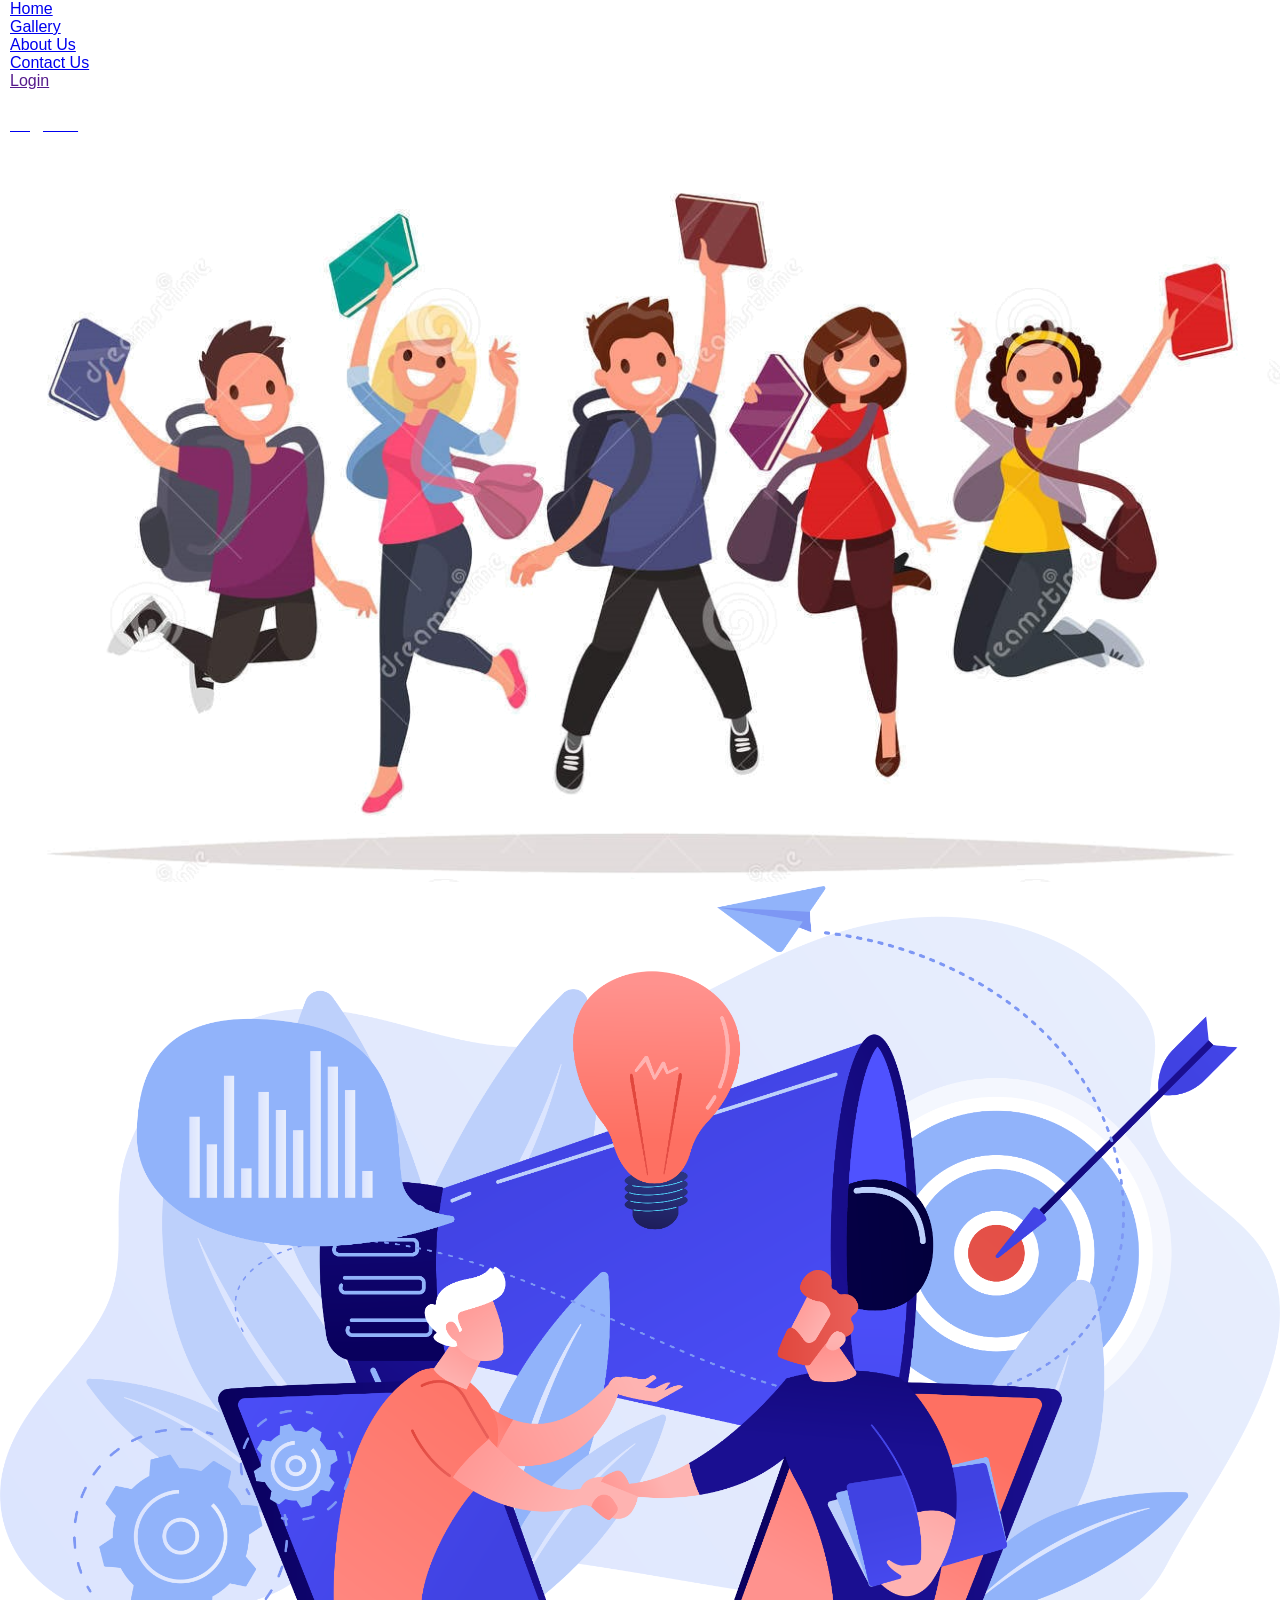
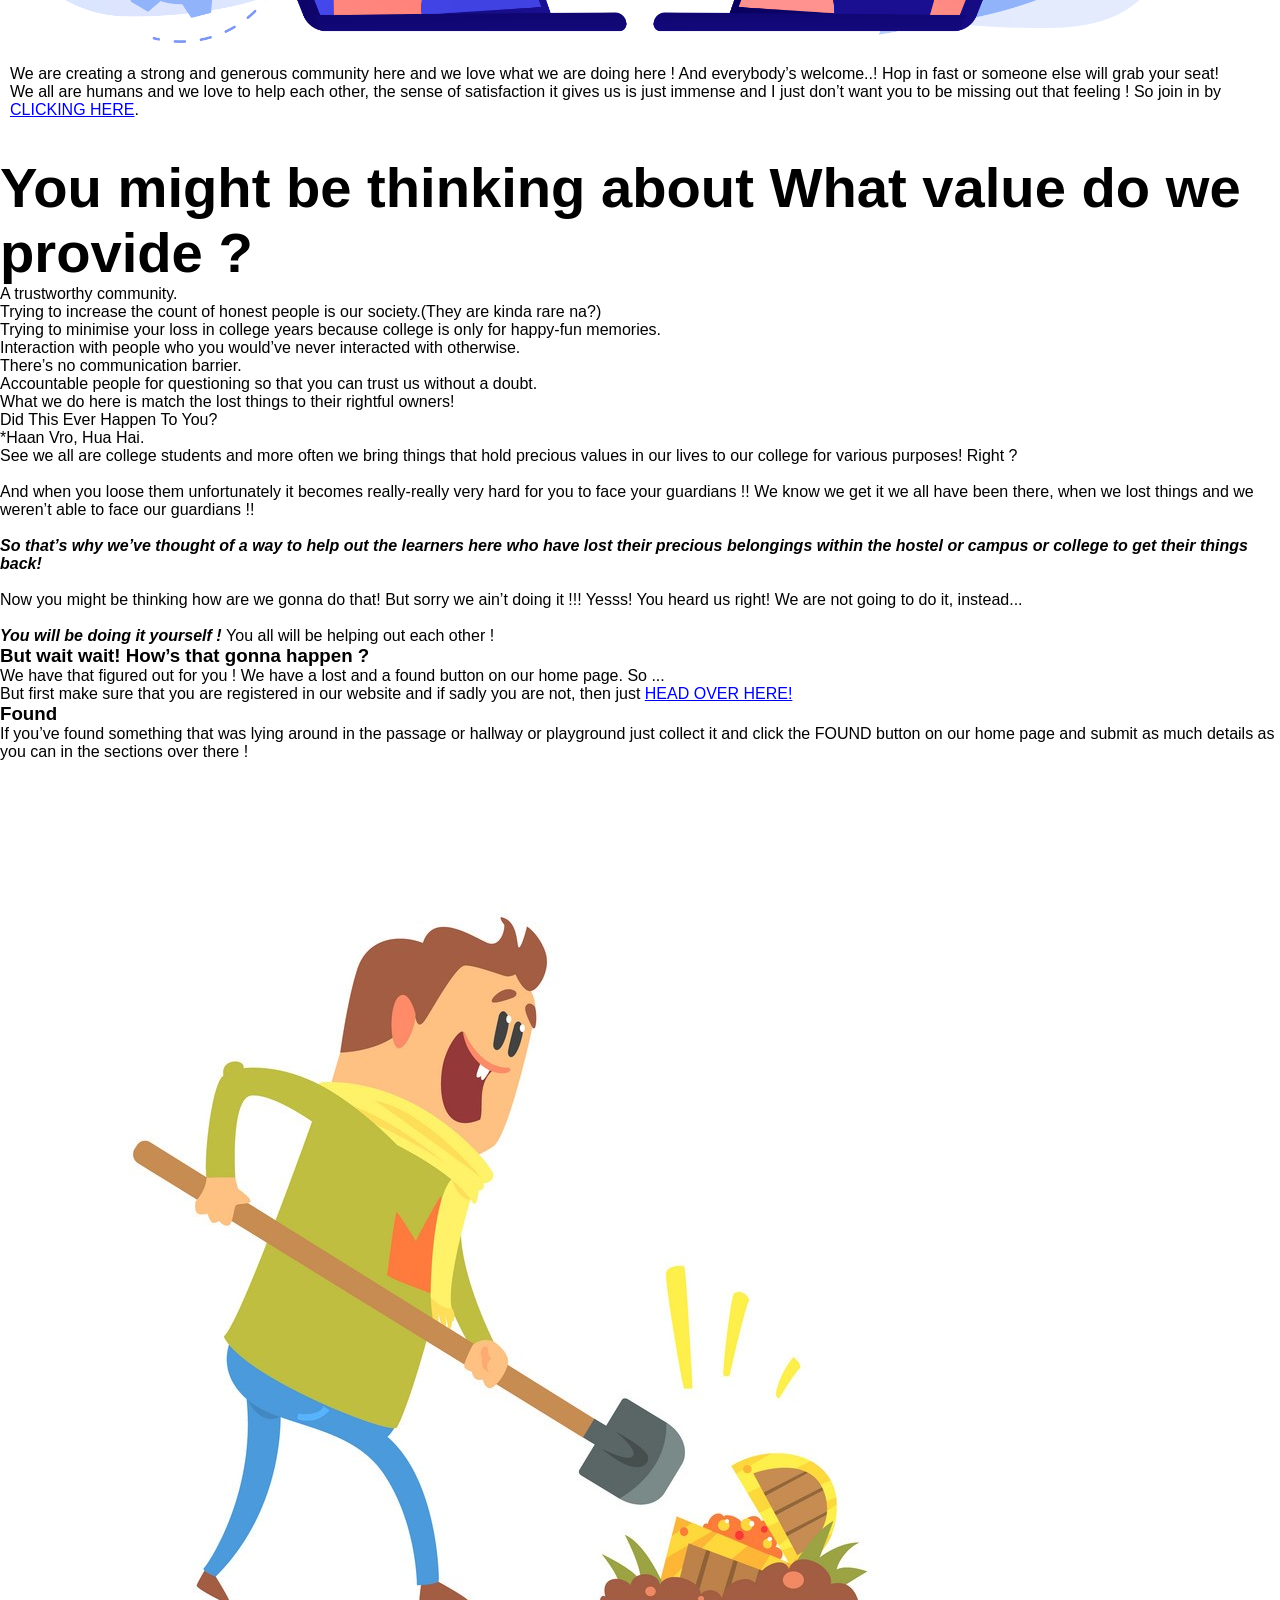
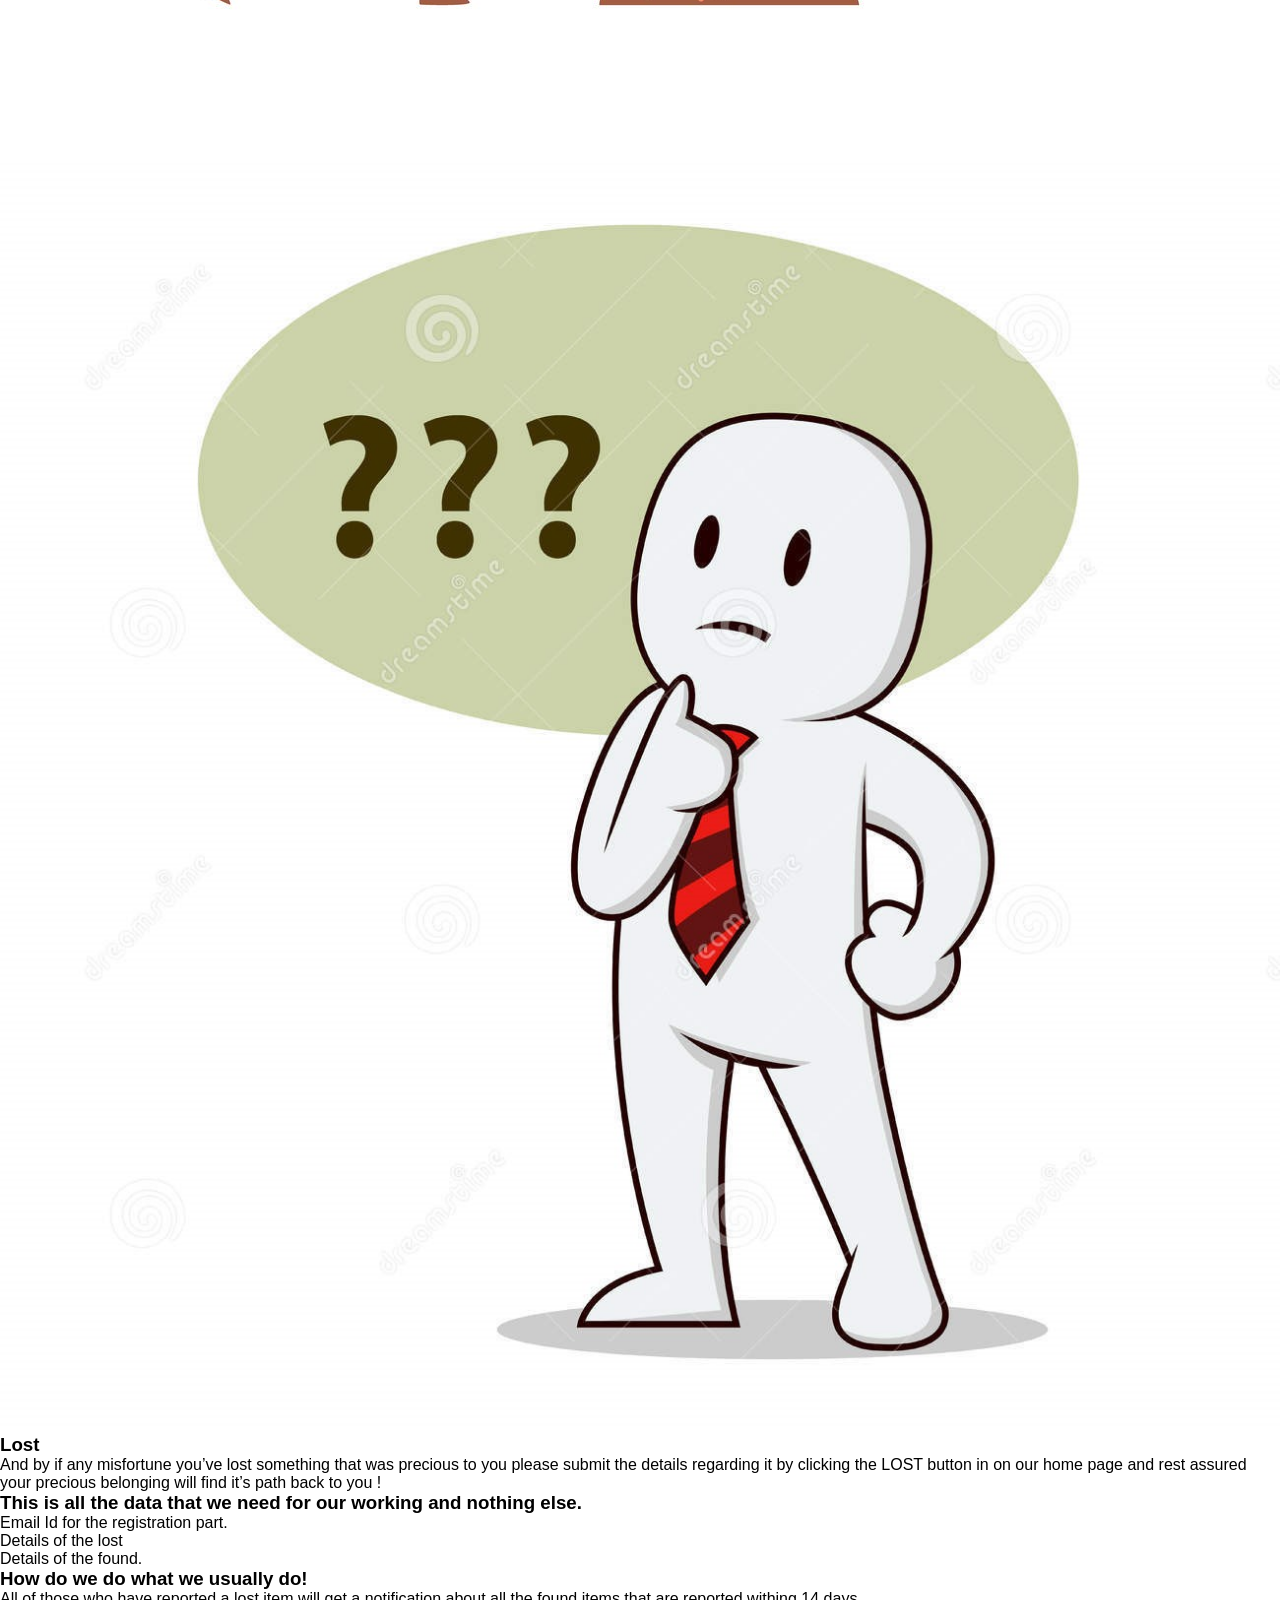
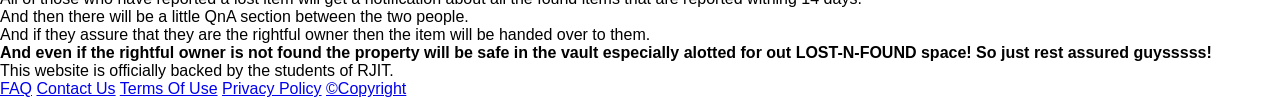
==== about_us.html @ 1707462a "Initial clean commit" ====
<!DOCTYPE html>
<html lang="en">

<head>
    <meta charset="UTF-8" />
    <meta http-equiv="X-UA-Compatible" content="IE=edge" />
    <meta name="viewport" content="width=device-width, initial-scale=1.0" />
    <title>About Us</title>
    <link rel="stylesheet" href="./style.css">
    <link rel="preconnect" href="https://fonts.gstatic.com" />
    <link href="https://fonts.googleapis.com/css2?family=Cairo:wght@300&display=swap" rel="stylesheet" />

    <link rel="preconnect" href="https://fonts.gstatic.com" />
    <link href="https://fonts.googleapis.com/css2?family=Architects+Daughter&display=swap" rel="stylesheet" />

    <link rel="preconnect" href="https://fonts.gstatic.com" />
    <link href="https://fonts.googleapis.com/css2?family=Architects+Daughter&family=Courgette&display=swap" rel="stylesheet" />

    <link rel="preconnect" href="https://fonts.gstatic.com" />
    <link href="https://fonts.googleapis.com/css2?family=Architects+Daughter&family=Courgette&family=Merienda:wght@400;700&display=swap" rel="stylesheet" />

    <link rel="preconnect" href="https://fonts.gstatic.com" />
    <link href="https://fonts.googleapis.com/css2?family=Architects+Daughter&family=Courgette&family=Merienda:wght@400;700&family=Yeon+Sung&display=swap" rel="stylesheet" />
    <link rel="preconnect" href="https://fonts.gstatic.com" />
    <link href="https://fonts.googleapis.com/css2?family=Sriracha&display=swap" rel="stylesheet" />
</head>

<body>
    <nav>
        <div class="navigation">
            <ul class="home_contact">
                <li><a href="home.html">Home</a></li>
                <li><a href="#">Gallery</a></li>
                <li><a href="#">About Us</a></li>
                <li><a href="#">Contact Us</a></li>
            </ul>

            <ul class="login_reg">
                <li id="login">
                    <a href="">Login</a>
                </li>
                <li style="color: white">&#x2f;</li>
                <li id="register">
                    <a href="./forms/register.html"><i class="fas fa-user signin grow"> SignIn</i></a>
                </li>
            </ul>
        </div>
    </nav>

    <div class="container">
        <section class="first" id="first">
            <div class="images">
                <img src="images/shaking_hand.png" alt="" />
                <img src="images/cheering.png" alt="" />
                <img src="images/community.png" alt="" />
            </div>
            <div class="sec_row">
                <div class="gotlost"><img src="images/logo.png" alt="" /></div>
                <div class="points">
                    <ul>
                        <li>
                            We are creating a strong and generous community here and we love what we are doing here ! And everybody’s welcome..! Hop in fast or someone else will grab your seat!
                        </li>
                        <li>
                            We all are humans and we love to help each other, the sense of satisfaction it gives us is just immense and I just don’t want you to be missing out that feeling ! So join in by
                            <a href="home.html">CLICKING HERE</a>.
                        </li>
                    </ul>
                </div>
                <div class="rjitLogo"><img src="images/rjitlogo.png" alt="" /></div>
            </div>
        </section>
        <section class="second" id="second">
            <div class="box">
                <img src="images/thinking.png" alt="" />
                <div class="heading">
                    <h3>You might be thinking about What value do we provide ?</h3>
                </div>
                <div class="content">
                    <ol>
                        <li>A trustworthy community.</li>
                        <li>
                            Trying to increase the count of honest people is our society.(They are kinda rare na?)
                        </li>
                        <li>
                            Trying to minimise your loss in college years because college is only for happy-fun memories.
                        </li>
                        <li>
                            Interaction with people who you would’ve never interacted with otherwise.
                        </li>
                        <li>There’s no communication barrier.</li>
                        <li>
                            Accountable people for questioning so that you can trust us without a doubt.
                        </li>
                    </ol>
                </div>
                <p>
                    What we do here is match the lost things to their rightful owners!
                </p>
            </div>
        </section>

        <section class="third" id="third">
            <div class="cheems">
                <p>Did This Ever Happen To You?</p>
                <p id="reply">
                    *Haan Vro, Hua Hai. <img src="images/cheems.jpg" alt="" />
                </p>
            </div>
            <div class="more_points">
                See we all are college students and more often we bring things that hold precious values in our lives to our college for various purposes! Right ?
                <br />
                <br /> And when you loose them unfortunately it becomes really-really very hard for you to face your guardians !! We know we get it we all have been there, when we lost things and we weren’t able to face our guardians !!
                <br />
                <br />
                <em>
            <strong
              >So that’s why we’ve thought of a way to help out the learners
              here who have lost their precious belongings within the hostel or
              campus or college to get their things back!</strong
            >
          </em>
                <br />
                <br /> Now you might be thinking how are we gonna do that! But sorry we ain’t doing it !!! Yesss! You heard us right! We are not going to do it, instead...
                <br />
                <br />
                <em> <strong> You will be doing it yourself !</strong> </em> You all will be helping out each other !
                <br />
            </div>
            <div class="work">
                <h3>But wait wait! How’s that gonna happen ?</h3>
                <div class="answer">
                    We have that figured out for you ! We have a lost and a found button on our home page. So ...
                    <br />
                    <p>
                        But first make sure that you are registered in our website and if sadly you are not, then just
                        <a href="firstpage.html">HEAD OVER HERE!</a>
                    </p>
                </div>
            </div>
        </section>

        <section class="fourth" id="fourth">
            <div class="found_row">
                <div class="found">
                    <h3>Found</h3>
                    <p>
                        If you’ve found something that was lying around in the passage or hallway or playground just collect it and click the FOUND button on our home page and submit as much details as you can in the sections over there !
                    </p>
                </div>
                <img src="images/found_animated.jpg" alt="" />
            </div>
            <div class="lost_row">
                <img src="images/lost_animated.jpg" alt="" />
                <div class="lost">
                    <h3>Lost</h3>
                    <p>
                        And by if any misfortune you’ve lost something that was precious to you please submit the details regarding it by clicking the LOST button in on our home page and rest assured your precious belonging will find it’s path back to you !
                    </p>
                </div>
            </div>
        </section>

        <section class="fifth">
            <div class="data">
                <h3>
                    This is all the data that we need for our working and nothing else.
                </h3>
                <ol>
                    <li>Email Id for the registration part.</li>
                    <li>Details of the lost</li>
                    <li>Details of the found.</li>
                </ol>
            </div>
            <h3>How do we do what we usually do!</h3>
            <div class="ans">
                <ol>
                    <li>
                        All of those who have reported a lost item will get a notification about all the found items that are reported withing 14 days.
                    </li>
                    <li>
                        And then there will be a little QnA section between the two people.
                    </li>
                    <li>
                        And if they assure that they are the rightful owner then the item will be handed over to them.
                    </li>
                </ol>
                <strong>And even if the rightful owner is not found the property will be
            safe in the vault especially alotted for out LOST-N-FOUND space! So
            just rest assured guysssss!</strong
          >
        </div>
        <p>This website is officially backed by the students of RJIT.</p>
      </section>
    </div>

    <footer>
      <a href="#">FAQ</a>
      <a href="#">Contact Us</a>
      <a href="#">Terms Of Use</a>
      <a href="#">Privacy Policy</a>
      <a href="#">&copy;Copyright</a>
    </footer>
  </body>
</html>
---- style.css ----
@import url('https://fonts.googleapis.com/css2?family=Poppins:ital,wght@0,100;0,200;0,300;1,100;1,200;1,300&display=swap');
* {
    margin: 0;
    padding: 0;
    box-sizing: border-box;
    font-family: 'Montserrat', sans-serif
}

.navbar {
    background: #030027;
    padding: 1rem 8rem;
    z-index: 1000;
}

.navbar .navbar-brand {
    font-size: 2rem;
    font-weight: 700;
    font-family: 'Monoton', cursive;
}

.navbar .navbar-brand:hover {
    color: #caac00;
}

ul li {
    margin: 0px 10px;
}

#navbarSupportedContent>ul>li:nth-child(n)>a {
    color: #fff;
    font-size: 1.1rem;
    padding: 0 0.8rem;
    cursor: pointer;
}

#navbarSupportedContent>ul>li:nth-child(n)>a:hover {
    color: #caac00;
}

.signin {
    color: white;
    font-size: 1.5rem;
    cursor: pointer;
}

.signin:hover {
    color: #caac00;
}

#navbarSupportedContent>button:hover {
    background: rgb(22, 138, 113);
}

section {
    position: relative;
}

.section-1 {
    max-width: 100%;
    display: flex;
    justify-content: center;
    align-items: center;
}

.section-1::before {
    content: "";
    background: url('images/background.png') center/cover no-repeat;
    position: absolute;
    top: 0;
    width: 100%;
    height: 100%;
    opacity: 0.3;
    z-index: -1;
}

.got-lost-heading {
    color: #030027;
    font-family: 'Yeseva One', cursive;
    font-size: 5rem;
}

section .title {
    font-size: 3rem;
    font-weight: 800;
}

h2 hr {
    height: 3px;
    width: 2em;
    background-color: #030027;
}

.section-1 p,
.section-2 p,
.section-5 p {
    font-size: 1.3rem;
    text-align: justify;
    line-height: 30px;
    font-weight: 500;
}

.section-2 {
    max-width: 100%;
}

.section-2::before,
.section-3::before,
.section-4::before,
.section-5::before,
.section-6::before {
    content: "";
    background: url('images/background.png') center/cover no-repeat;
    position: absolute;
    /* top: 0; */
    width: 100%;
    height: 100%;
    opacity: 0.3;
    z-index: -1;
}

.section-2 .container {
    max-width: 90%;
    display: flex;
    justify-content: space-between;
    align-items: center;
}

.learn-more {
    text-decoration: none;
    background-color: #030027;
    color: #caac00;
    padding: 0.6rem 1.4rem;
    border-radius: 30px;
    text-decoration: none;
    font-size: 1.3rem;
}

.learn-more:hover {
    text-decoration: none;
    color: black;
    border: #030027 2px solid;
    background-color: white;
}

.shrink {
    transition: all 0.4s;
}

.shrink:hover {
    transform: scale(0.85);
}

.grow {
    transition: all 0.3s;
}

.grow:hover {
    transform: scale(1.2);
}

.lost-found {
    width: 80%;
}

.section-3 .container {
    max-width: 80%;
}

.section-3 .card-title {
    font-family: 'Open Sans', sans-serif;
    font-weight: 600;
    font-size: 3rem;
    letter-spacing: 1px;
    text-transform: uppercase;
    color: white;
}

.section-3 .learn-more {
    background: white;
    color: #030027;
}

.section-3 .learn-more:hover {
    background: #030027;
    color: white;
    border: 2px solid white;
}

.lost-found-card {
    background: #030027;
    border: 2px solid #0300273a;
}

.heading {
    font-size: 3rem;
    font-weight: 800;
}

.section-3 ul li {
    font-size: 1.3rem;
    font-weight: 500;
    color: #fff;
}

.service .one {
    display: flex;
    flex-direction: column;
    justify-content: center;
    align-content: center;
    text-align: center;
    padding: 2rem 1.5rem;
    border-radius: 7px;
}

h5 {
    font-weight: 1000;
}


/* RECENT RETURNS */

.section-4 .container,
.section-5 .container {
    max-width: 80%;
}
.testimonial-three-col p {
    text-align: justify;
}

.testimonial-three .testimonial-image {
    float: left;
    margin: 0 20px 0 0;
    width: 80px;
    height: 80px;
    border-radius: 100px;
    overflow: hidden;
}

.testimonial-three .testimonial-content {
    overflow: hidden;
}

.testimonial-three .testimonial-meta {
    position: relative;
    overflow: hidden;
    margin-left: 100px;
}

.alternate-color .testimonial-three .testimonial-three-col:hover {
    background-color: white;
}

img {
    max-width: 100%;
    height: auto;
}

#page-content {
    flex: 1 0 auto;
}

footer small {
    word-spacing: 1px;
    font-size: 1.2rem;
    color: rgba(255, 255, 255, 0.616);
    margin-left: 19em;
    cursor: pointer;
}

small span:hover {
    color: white;
}

.brand a {
    font-family: 'Monoton', cursive;
    color: rgba(255, 255, 255, 0.582);
    font-size: 2rem;
    cursor: pointer;
    margin-left: 11%;
}

.brand a:hover {
    color: white;
}

#footer{
    background-color: #383E56;
    color:white;
    padding-left: 20%;
    justify-content: center;
    align-items: center;
}

.BackToTop{
  margin-top: 30px;
  margin-left: 46%;
  color: rgba(255, 255, 255, 0.582);
}

.back{
    color: rgba(255, 255, 255, 0.582);
    margin-left: 7%;
}

.back:hover{
    color: #fff;
}

.favicon{
    margin-left: 40%;
}

.social-media{
    color: rgba(255, 255, 255, 0.582);
    margin: 20px 20px;
}

.social-media:hover{
    color: #fff;
}

/* Responsiveness */
@media (max-width:600px){
    .container{
        flex-direction: column;
    }
    .section-3{
        display: flex;
        flex-direction: column;
    }
    .d-flex{
        flex-wrap: wrap;
    }
    #page-footer{
        overflow: hidden;
    }
}
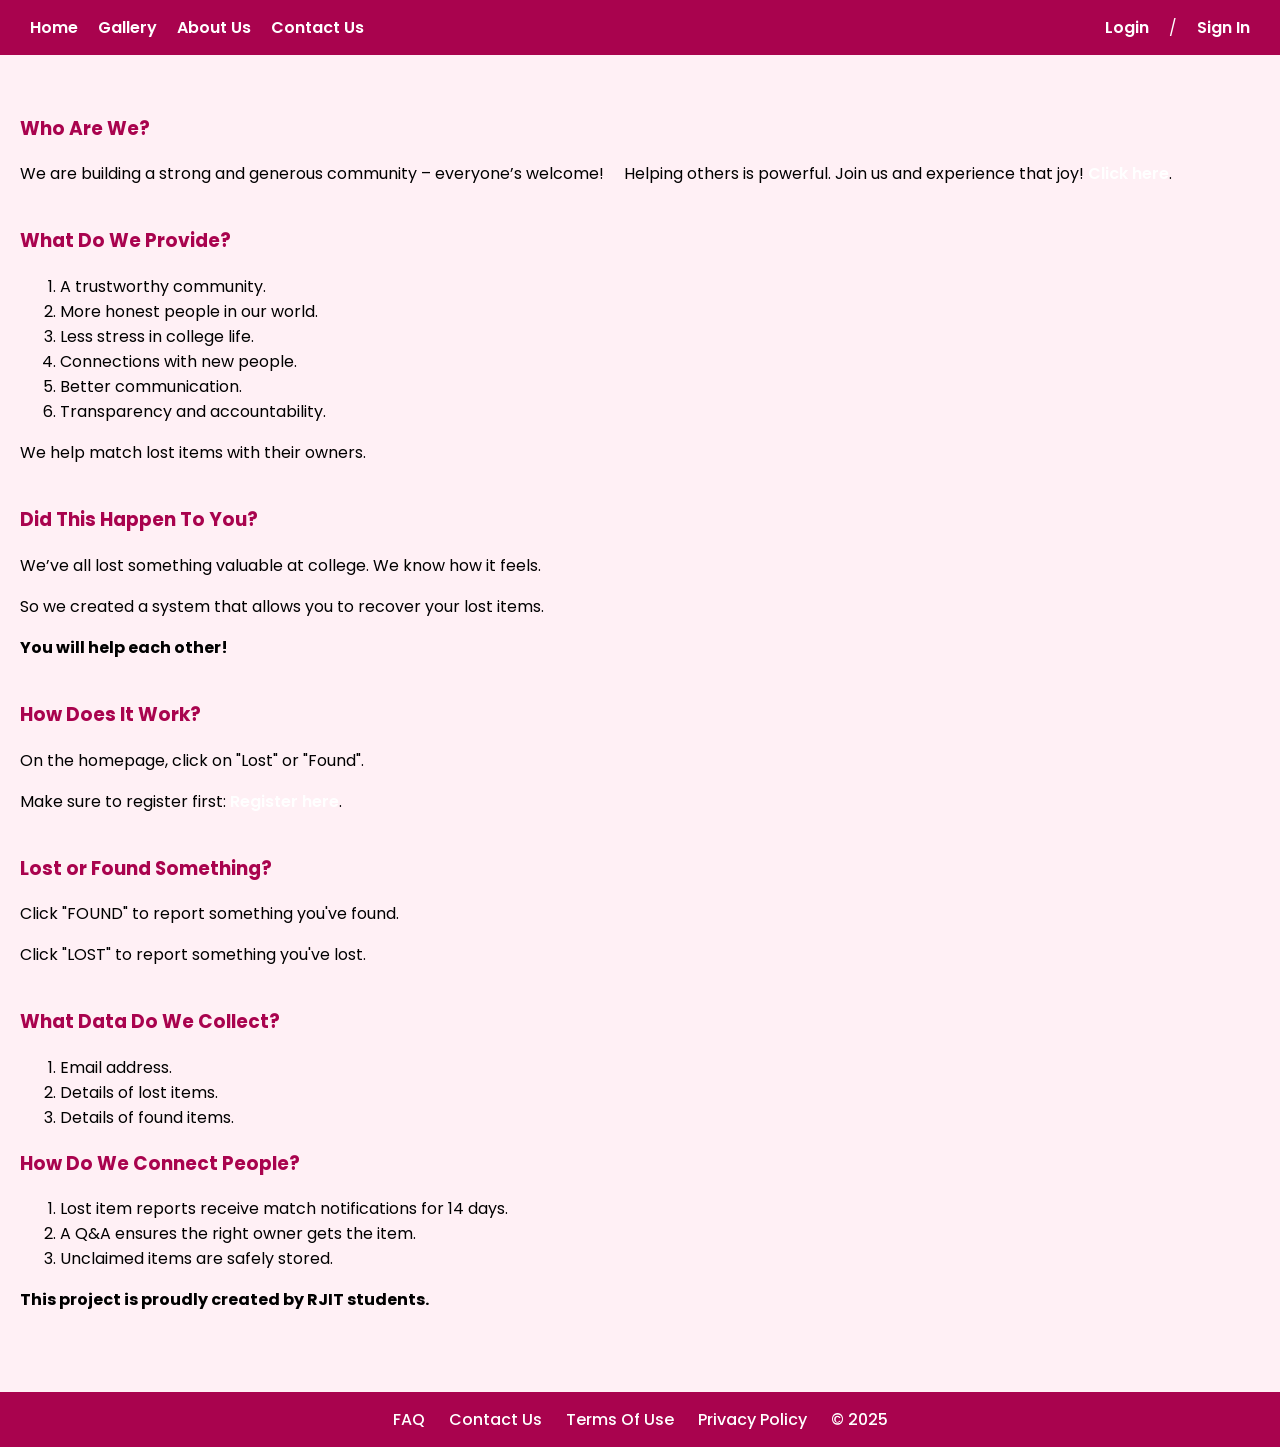
==== commit 7e276e51: "Finished merge after resolving conflicts" ====
--- a/about_us.html
+++ b/about_us.html
@@ -1,205 +1,167 @@
 <!DOCTYPE html>
 <html lang="en">
+<head>
+  <meta charset="UTF-8" />
+  <meta http-equiv="X-UA-Compatible" content="IE=edge" />
+  <meta name="viewport" content="width=device-width, initial-scale=1.0" />
+  <title>About Us</title>
 
-<head>
-    <meta charset="UTF-8" />
-    <meta http-equiv="X-UA-Compatible" content="IE=edge" />
-    <meta name="viewport" content="width=device-width, initial-scale=1.0" />
-    <title>About Us</title>
-    <link rel="stylesheet" href="./style.css">
-    <link rel="preconnect" href="https://fonts.gstatic.com" />
-    <link href="https://fonts.googleapis.com/css2?family=Cairo:wght@300&display=swap" rel="stylesheet" />
+  <!-- Fonts -->
+  <link href="https://fonts.googleapis.com/css2?family=Poppins:wght@400;600;700&display=swap" rel="stylesheet" />
 
-    <link rel="preconnect" href="https://fonts.gstatic.com" />
-    <link href="https://fonts.googleapis.com/css2?family=Architects+Daughter&display=swap" rel="stylesheet" />
+  <!-- Custom CSS -->
+  <style>
+    body {
+      font-family: 'Poppins', sans-serif;
+      margin: 0;
+      padding: 0;
+      background-color: #fff0f5;
+    }
 
-    <link rel="preconnect" href="https://fonts.gstatic.com" />
-    <link href="https://fonts.googleapis.com/css2?family=Architects+Daughter&family=Courgette&display=swap" rel="stylesheet" />
+    nav {
+      background-color: #a9034e;
+      padding: 15px 30px;
+    }
 
-    <link rel="preconnect" href="https://fonts.gstatic.com" />
-    <link href="https://fonts.googleapis.com/css2?family=Architects+Daughter&family=Courgette&family=Merienda:wght@400;700&display=swap" rel="stylesheet" />
+    .navigation {
+      display: flex;
+      justify-content: space-between;
+      align-items: center;
+    }
 
-    <link rel="preconnect" href="https://fonts.gstatic.com" />
-    <link href="https://fonts.googleapis.com/css2?family=Architects+Daughter&family=Courgette&family=Merienda:wght@400;700&family=Yeon+Sung&display=swap" rel="stylesheet" />
-    <link rel="preconnect" href="https://fonts.gstatic.com" />
-    <link href="https://fonts.googleapis.com/css2?family=Sriracha&display=swap" rel="stylesheet" />
+    ul {
+      list-style: none;
+      display: flex;
+      gap: 20px;
+      padding: 0;
+      margin: 0;
+    }
+
+    a {
+      text-decoration: none;
+      color: white;
+      font-weight: 600;
+    }
+
+    a:hover {
+      text-decoration: underline;
+    }
+
+    main {
+      padding: 40px 20px;
+    }
+
+    section {
+      margin-bottom: 40px;
+    }
+
+    h3 {
+      color: #a9034e;
+      font-weight: 700;
+    }
+
+    footer {
+      background-color: #a9034e;
+      padding: 15px;
+      text-align: center;
+    }
+
+    footer a {
+      color: white;
+      margin: 0 10px;
+      font-weight: 500;
+    }
+
+    footer a:hover {
+      text-decoration: underline;
+    }
+  </style>
 </head>
+<body>
 
-<body>
-    <nav>
-        <div class="navigation">
-            <ul class="home_contact">
-                <li><a href="home.html">Home</a></li>
-                <li><a href="#">Gallery</a></li>
-                <li><a href="#">About Us</a></li>
-                <li><a href="#">Contact Us</a></li>
-            </ul>
+  <nav>
+    <div class="navigation">
+      <ul class="home_contact">
+        <li><a href="home.html">Home</a></li>
+        <li><a href="#">Gallery</a></li>
+        <li><a href="#">About Us</a></li>
+        <li><a href="#">Contact Us</a></li>
+      </ul>
+      <ul class="login_reg">
+        <li><a href="#">Login</a></li>
+        <li style="color: white">/</li>
+        <li><a href="./forms/register.html">Sign In</a></li>
+      </ul>
+    </div>
+  </nav>
 
-            <ul class="login_reg">
-                <li id="login">
-                    <a href="">Login</a>
-                </li>
-                <li style="color: white">&#x2f;</li>
-                <li id="register">
-                    <a href="./forms/register.html"><i class="fas fa-user signin grow"> SignIn</i></a>
-                </li>
-            </ul>
-        </div>
-    </nav>
+  <main>
+    <section>
+      <h3>Who Are We?</h3>
+      <ul>
+        <li>We are building a strong and generous community – everyone’s welcome!</li>
+        <li>Helping others is powerful. Join us and experience that joy! <a href="home.html">Click here</a>.</li>
+      </ul>
+    </section>
 
-    <div class="container">
-        <section class="first" id="first">
-            <div class="images">
-                <img src="images/shaking_hand.png" alt="" />
-                <img src="images/cheering.png" alt="" />
-                <img src="images/community.png" alt="" />
-            </div>
-            <div class="sec_row">
-                <div class="gotlost"><img src="images/logo.png" alt="" /></div>
-                <div class="points">
-                    <ul>
-                        <li>
-                            We are creating a strong and generous community here and we love what we are doing here ! And everybody’s welcome..! Hop in fast or someone else will grab your seat!
-                        </li>
-                        <li>
-                            We all are humans and we love to help each other, the sense of satisfaction it gives us is just immense and I just don’t want you to be missing out that feeling ! So join in by
-                            <a href="home.html">CLICKING HERE</a>.
-                        </li>
-                    </ul>
-                </div>
-                <div class="rjitLogo"><img src="images/rjitlogo.png" alt="" /></div>
-            </div>
-        </section>
-        <section class="second" id="second">
-            <div class="box">
-                <img src="images/thinking.png" alt="" />
-                <div class="heading">
-                    <h3>You might be thinking about What value do we provide ?</h3>
-                </div>
-                <div class="content">
-                    <ol>
-                        <li>A trustworthy community.</li>
-                        <li>
-                            Trying to increase the count of honest people is our society.(They are kinda rare na?)
-                        </li>
-                        <li>
-                            Trying to minimise your loss in college years because college is only for happy-fun memories.
-                        </li>
-                        <li>
-                            Interaction with people who you would’ve never interacted with otherwise.
-                        </li>
-                        <li>There’s no communication barrier.</li>
-                        <li>
-                            Accountable people for questioning so that you can trust us without a doubt.
-                        </li>
-                    </ol>
-                </div>
-                <p>
-                    What we do here is match the lost things to their rightful owners!
-                </p>
-            </div>
-        </section>
+    <section>
+      <h3>What Do We Provide?</h3>
+      <ol>
+        <li>A trustworthy community.</li>
+        <li>More honest people in our world.</li>
+        <li>Less stress in college life.</li>
+        <li>Connections with new people.</li>
+        <li>Better communication.</li>
+        <li>Transparency and accountability.</li>
+      </ol>
+      <p>We help match lost items with their owners.</p>
+    </section>
 
-        <section class="third" id="third">
-            <div class="cheems">
-                <p>Did This Ever Happen To You?</p>
-                <p id="reply">
-                    *Haan Vro, Hua Hai. <img src="images/cheems.jpg" alt="" />
-                </p>
-            </div>
-            <div class="more_points">
-                See we all are college students and more often we bring things that hold precious values in our lives to our college for various purposes! Right ?
-                <br />
-                <br /> And when you loose them unfortunately it becomes really-really very hard for you to face your guardians !! We know we get it we all have been there, when we lost things and we weren’t able to face our guardians !!
-                <br />
-                <br />
-                <em>
-            <strong
-              >So that’s why we’ve thought of a way to help out the learners
-              here who have lost their precious belongings within the hostel or
-              campus or college to get their things back!</strong
-            >
-          </em>
-                <br />
-                <br /> Now you might be thinking how are we gonna do that! But sorry we ain’t doing it !!! Yesss! You heard us right! We are not going to do it, instead...
-                <br />
-                <br />
-                <em> <strong> You will be doing it yourself !</strong> </em> You all will be helping out each other !
-                <br />
-            </div>
-            <div class="work">
-                <h3>But wait wait! How’s that gonna happen ?</h3>
-                <div class="answer">
-                    We have that figured out for you ! We have a lost and a found button on our home page. So ...
-                    <br />
-                    <p>
-                        But first make sure that you are registered in our website and if sadly you are not, then just
-                        <a href="firstpage.html">HEAD OVER HERE!</a>
-                    </p>
-                </div>
-            </div>
-        </section>
+    <section>
+      <h3>Did This Happen To You?</h3>
+      <p>We’ve all lost something valuable at college. We know how it feels.</p>
+      <p>So we created a system that allows you to recover your lost items.</p>
+      <p><strong>You will help each other!</strong></p>
+    </section>
 
-        <section class="fourth" id="fourth">
-            <div class="found_row">
-                <div class="found">
-                    <h3>Found</h3>
-                    <p>
-                        If you’ve found something that was lying around in the passage or hallway or playground just collect it and click the FOUND button on our home page and submit as much details as you can in the sections over there !
-                    </p>
-                </div>
-                <img src="images/found_animated.jpg" alt="" />
-            </div>
-            <div class="lost_row">
-                <img src="images/lost_animated.jpg" alt="" />
-                <div class="lost">
-                    <h3>Lost</h3>
-                    <p>
-                        And by if any misfortune you’ve lost something that was precious to you please submit the details regarding it by clicking the LOST button in on our home page and rest assured your precious belonging will find it’s path back to you !
-                    </p>
-                </div>
-            </div>
-        </section>
+    <section>
+      <h3>How Does It Work?</h3>
+      <p>On the homepage, click on "Lost" or "Found".</p>
+      <p>Make sure to register first: <a href="firstpage.html">Register here</a>.</p>
+    </section>
 
-        <section class="fifth">
-            <div class="data">
-                <h3>
-                    This is all the data that we need for our working and nothing else.
-                </h3>
-                <ol>
-                    <li>Email Id for the registration part.</li>
-                    <li>Details of the lost</li>
-                    <li>Details of the found.</li>
-                </ol>
-            </div>
-            <h3>How do we do what we usually do!</h3>
-            <div class="ans">
-                <ol>
-                    <li>
-                        All of those who have reported a lost item will get a notification about all the found items that are reported withing 14 days.
-                    </li>
-                    <li>
-                        And then there will be a little QnA section between the two people.
-                    </li>
-                    <li>
-                        And if they assure that they are the rightful owner then the item will be handed over to them.
-                    </li>
-                </ol>
-                <strong>And even if the rightful owner is not found the property will be
-            safe in the vault especially alotted for out LOST-N-FOUND space! So
-            just rest assured guysssss!</strong
-          >
-        </div>
-        <p>This website is officially backed by the students of RJIT.</p>
-      </section>
-    </div>
+    <section>
+      <h3>Lost or Found Something?</h3>
+      <p>Click "FOUND" to report something you've found.</p>
+      <p>Click "LOST" to report something you've lost.</p>
+    </section>
 
-    <footer>
-      <a href="#">FAQ</a>
-      <a href="#">Contact Us</a>
-      <a href="#">Terms Of Use</a>
-      <a href="#">Privacy Policy</a>
-      <a href="#">&copy;Copyright</a>
-    </footer>
-  </body>
-</html>+    <section>
+      <h3>What Data Do We Collect?</h3>
+      <ol>
+        <li>Email address.</li>
+        <li>Details of lost items.</li>
+        <li>Details of found items.</li>
+      </ol>
+
+      <h3>How Do We Connect People?</h3>
+      <ol>
+        <li>Lost item reports receive match notifications for 14 days.</li>
+        <li>A Q&A ensures the right owner gets the item.</li>
+        <li>Unclaimed items are safely stored.</li>
+      </ol>
+
+      <strong>This project is proudly created by RJIT students.</strong>
+    </section>
+  </main>
+
+  <footer>
+    <a href="#">FAQ</a>
+    <a href="#">Contact Us</a>
+    <a href="#">Terms Of Use</a>
+    <a href="#">Privacy Policy</a>
+    <a href="#">&copy; 2025</a>
+  </footer>
+
+</body>
+</html>
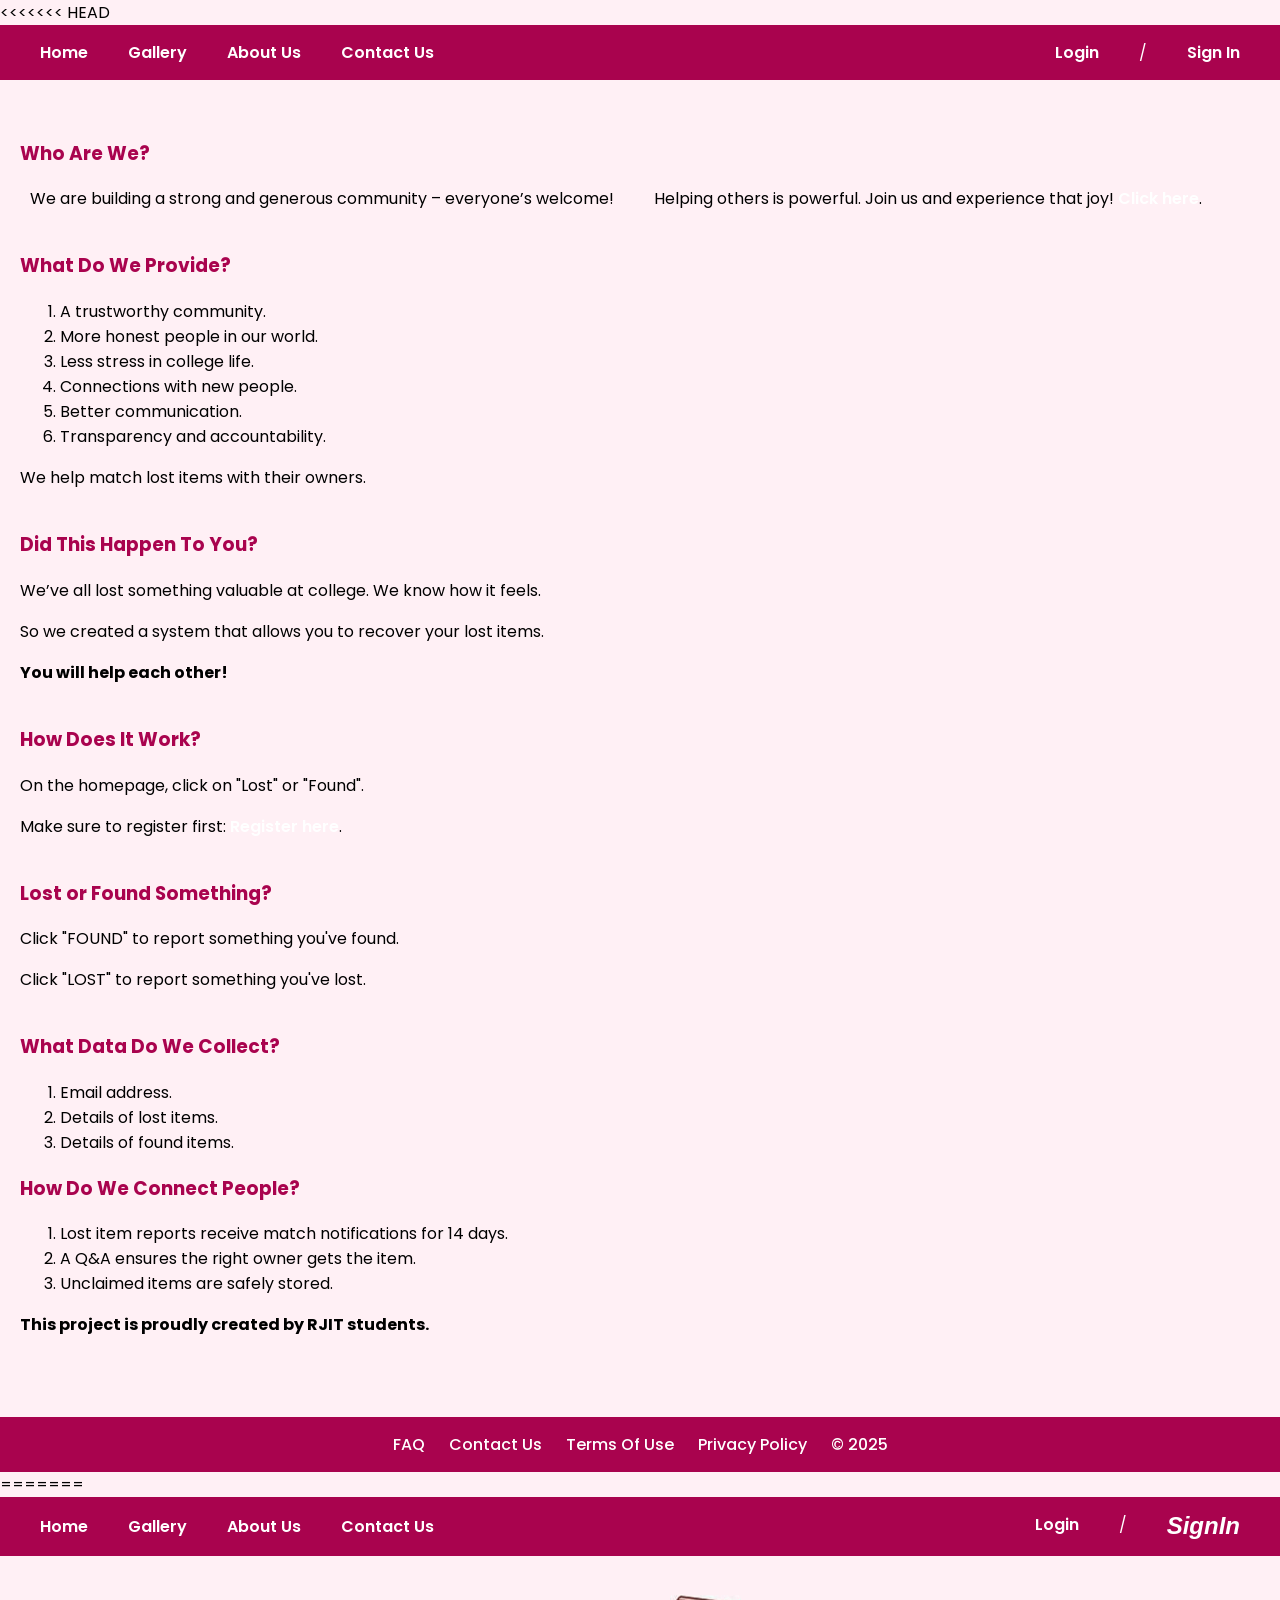
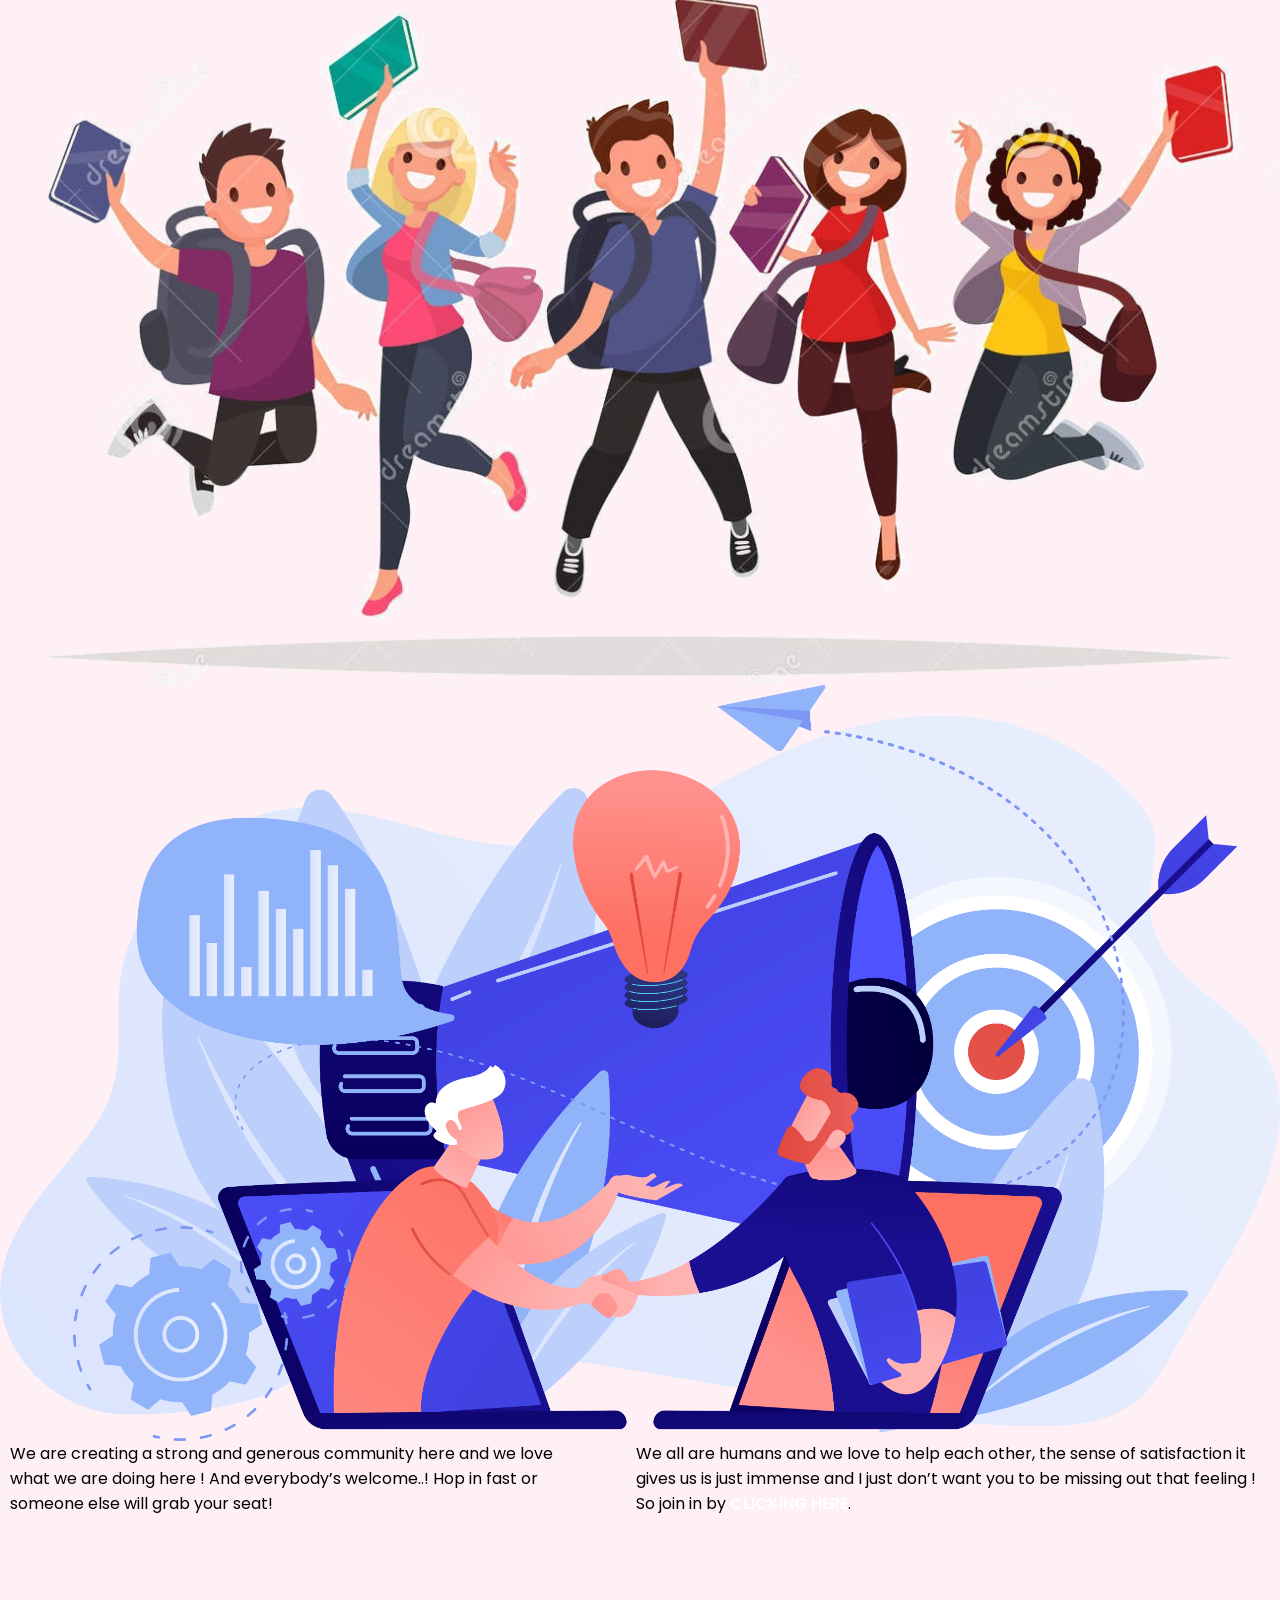
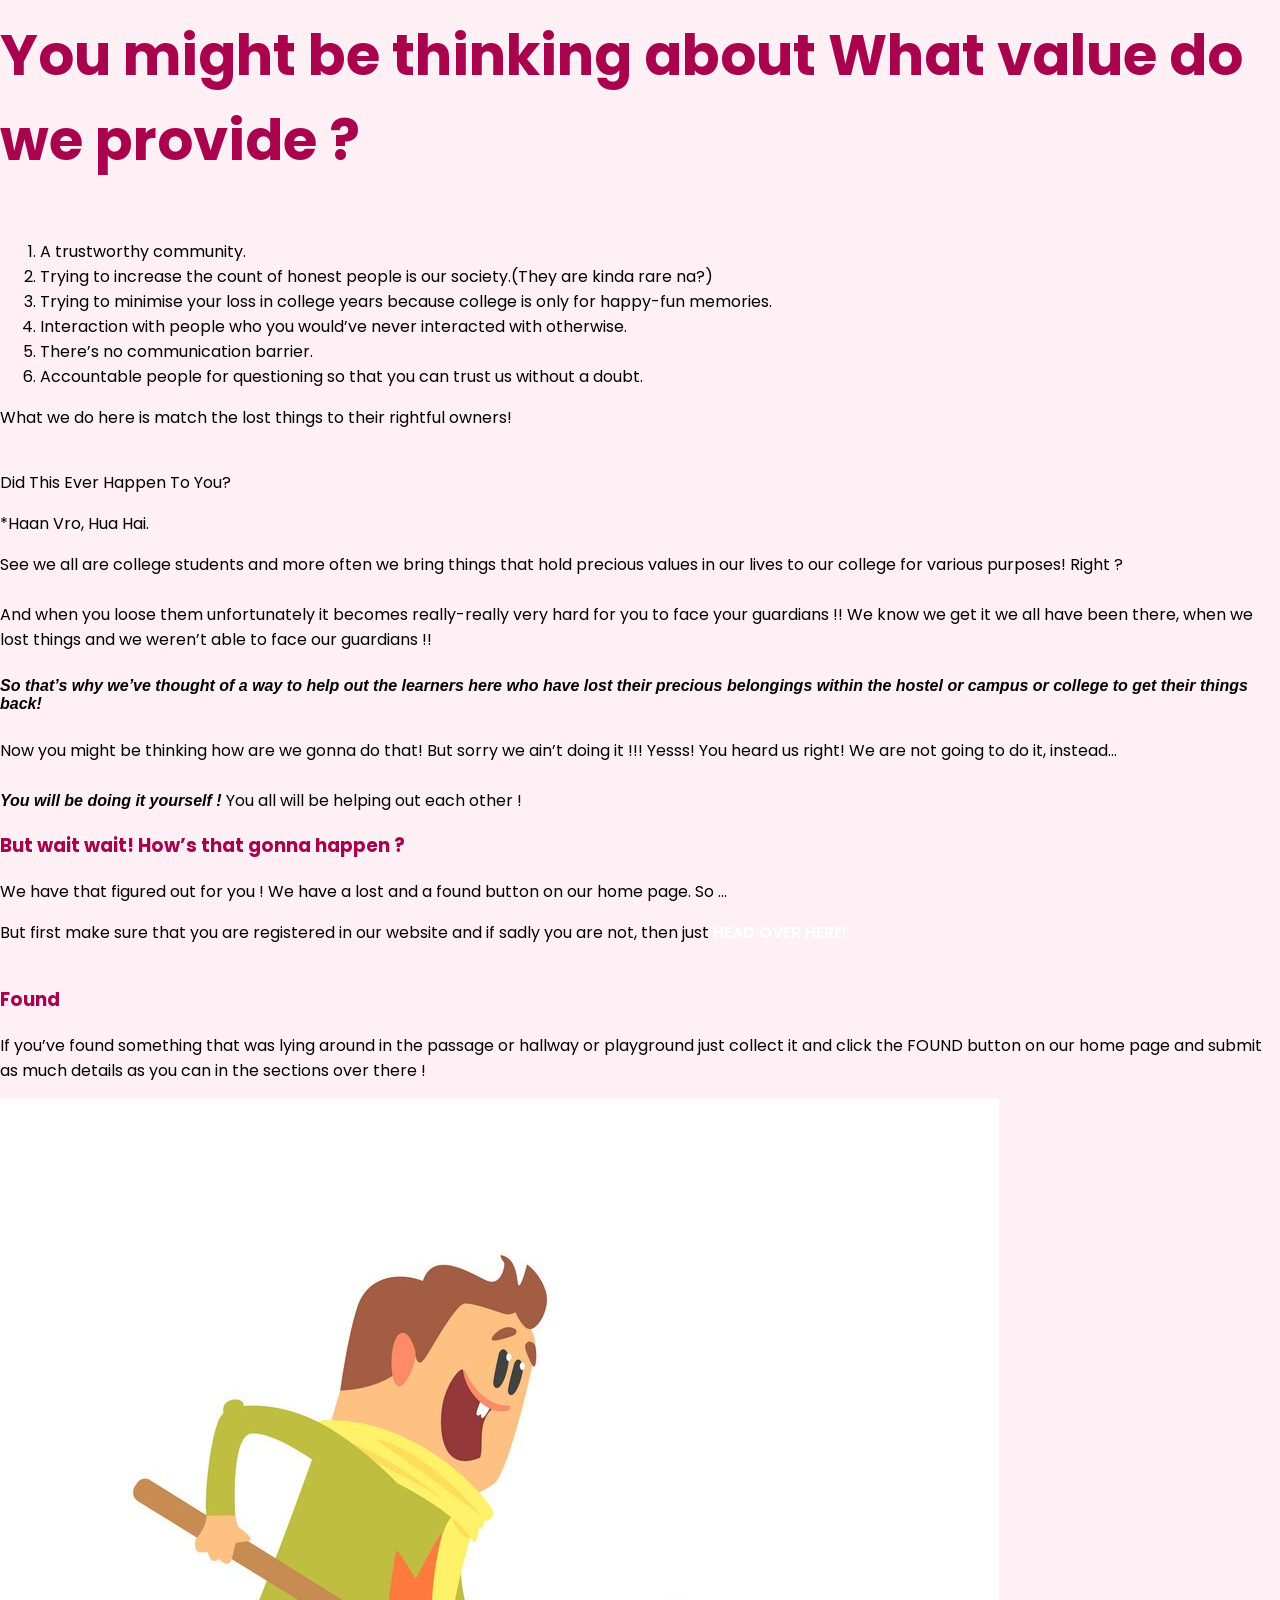
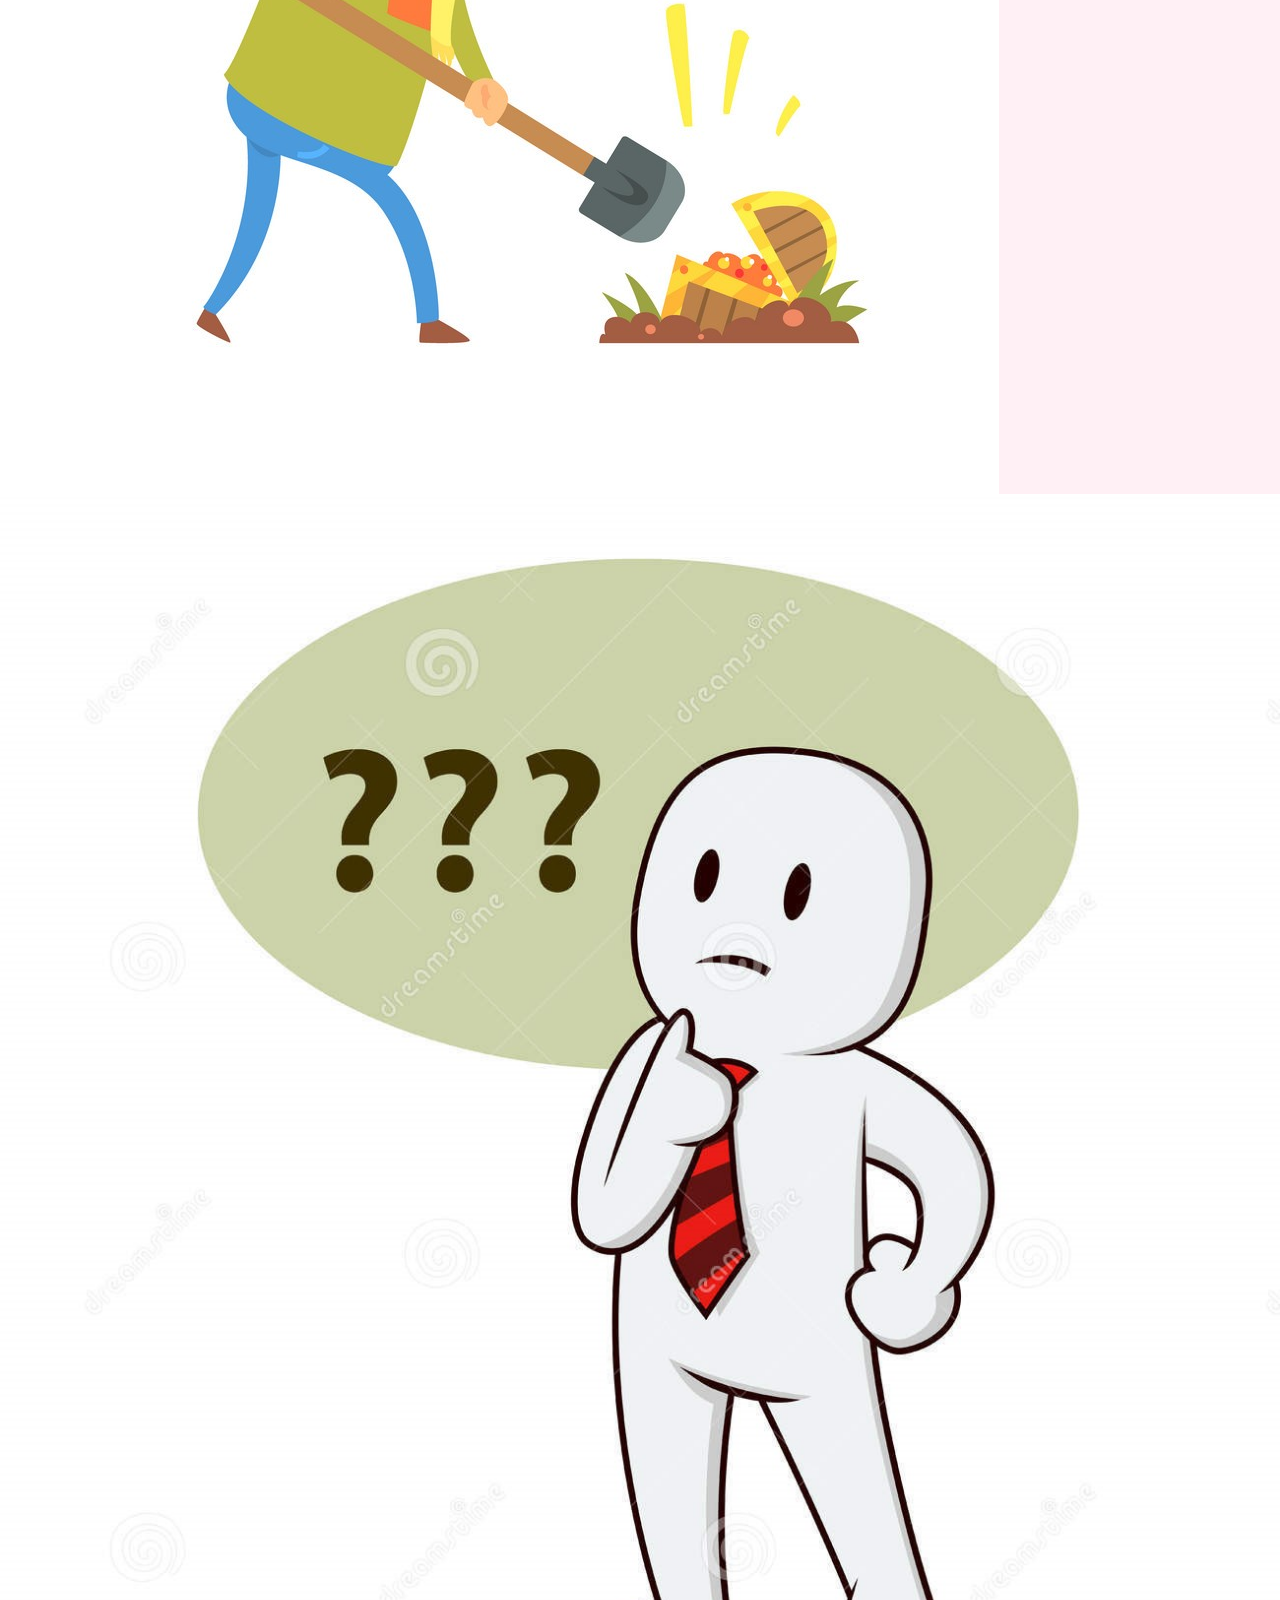
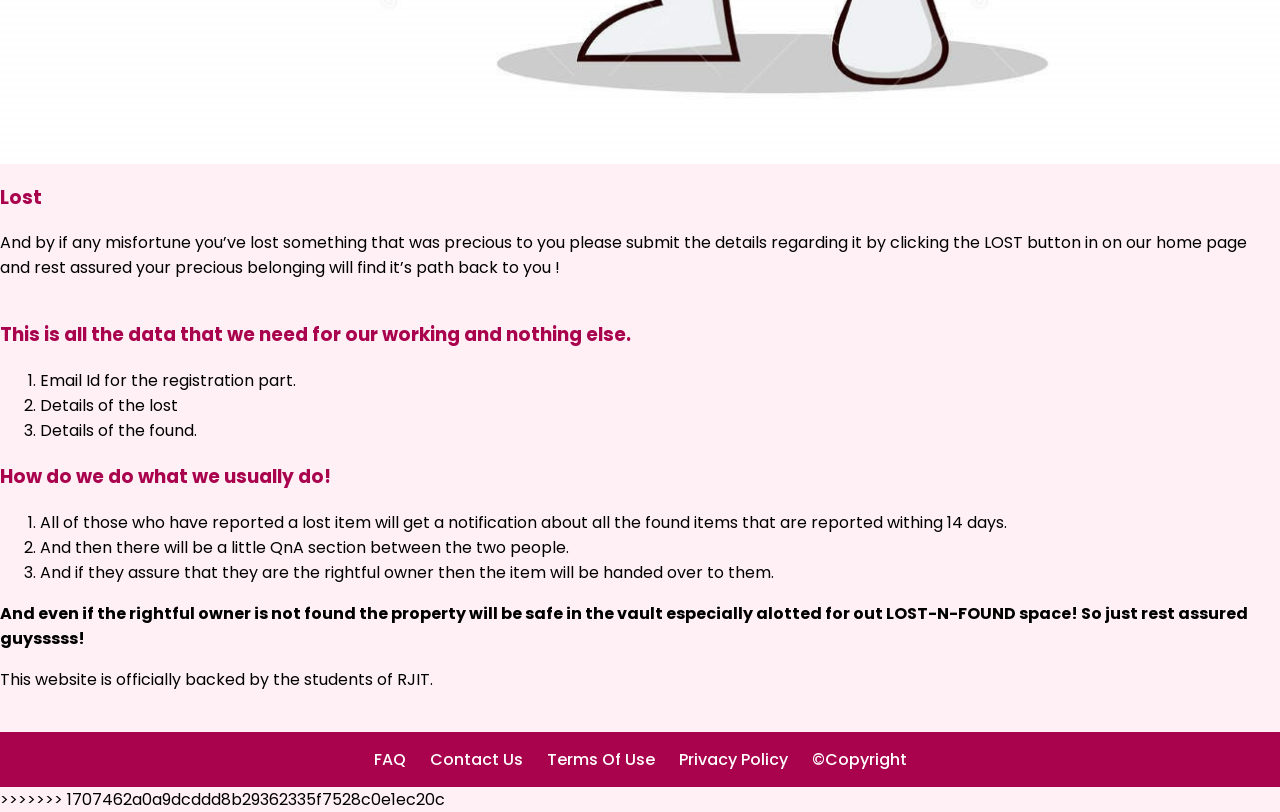
==== commit 797ad61c: "finished merging" ====
--- a/about_us.html
+++ b/about_us.html
@@ -1,167 +1,375 @@
+<<<<<<< HEAD
+<!DOCTYPE html>
+<html lang="en">
+<head>
+  <meta charset="UTF-8" />
+  <meta http-equiv="X-UA-Compatible" content="IE=edge" />
+  <meta name="viewport" content="width=device-width, initial-scale=1.0" />
+  <title>About Us</title>
+
+  <!-- Fonts -->
+  <link href="https://fonts.googleapis.com/css2?family=Poppins:wght@400;600;700&display=swap" rel="stylesheet" />
+
+  <!-- Custom CSS -->
+  <style>
+    body {
+      font-family: 'Poppins', sans-serif;
+      margin: 0;
+      padding: 0;
+      background-color: #fff0f5;
+    }
+
+    nav {
+      background-color: #a9034e;
+      padding: 15px 30px;
+    }
+
+    .navigation {
+      display: flex;
+      justify-content: space-between;
+      align-items: center;
+    }
+
+    ul {
+      list-style: none;
+      display: flex;
+      gap: 20px;
+      padding: 0;
+      margin: 0;
+    }
+
+    a {
+      text-decoration: none;
+      color: white;
+      font-weight: 600;
+    }
+
+    a:hover {
+      text-decoration: underline;
+    }
+
+    main {
+      padding: 40px 20px;
+    }
+
+    section {
+      margin-bottom: 40px;
+    }
+
+    h3 {
+      color: #a9034e;
+      font-weight: 700;
+    }
+
+    footer {
+      background-color: #a9034e;
+      padding: 15px;
+      text-align: center;
+    }
+
+    footer a {
+      color: white;
+      margin: 0 10px;
+      font-weight: 500;
+    }
+
+    footer a:hover {
+      text-decoration: underline;
+    }
+  </style>
+</head>
+<body>
+
+  <nav>
+    <div class="navigation">
+      <ul class="home_contact">
+        <li><a href="home.html">Home</a></li>
+        <li><a href="#">Gallery</a></li>
+        <li><a href="#">About Us</a></li>
+        <li><a href="#">Contact Us</a></li>
+      </ul>
+      <ul class="login_reg">
+        <li><a href="#">Login</a></li>
+        <li style="color: white">/</li>
+        <li><a href="./forms/register.html">Sign In</a></li>
+      </ul>
+    </div>
+  </nav>
+
+  <main>
+    <section>
+      <h3>Who Are We?</h3>
+      <ul>
+        <li>We are building a strong and generous community – everyone’s welcome!</li>
+        <li>Helping others is powerful. Join us and experience that joy! <a href="home.html">Click here</a>.</li>
+      </ul>
+    </section>
+
+    <section>
+      <h3>What Do We Provide?</h3>
+      <ol>
+        <li>A trustworthy community.</li>
+        <li>More honest people in our world.</li>
+        <li>Less stress in college life.</li>
+        <li>Connections with new people.</li>
+        <li>Better communication.</li>
+        <li>Transparency and accountability.</li>
+      </ol>
+      <p>We help match lost items with their owners.</p>
+    </section>
+
+    <section>
+      <h3>Did This Happen To You?</h3>
+      <p>We’ve all lost something valuable at college. We know how it feels.</p>
+      <p>So we created a system that allows you to recover your lost items.</p>
+      <p><strong>You will help each other!</strong></p>
+    </section>
+
+    <section>
+      <h3>How Does It Work?</h3>
+      <p>On the homepage, click on "Lost" or "Found".</p>
+      <p>Make sure to register first: <a href="firstpage.html">Register here</a>.</p>
+    </section>
+
+    <section>
+      <h3>Lost or Found Something?</h3>
+      <p>Click "FOUND" to report something you've found.</p>
+      <p>Click "LOST" to report something you've lost.</p>
+    </section>
+
+    <section>
+      <h3>What Data Do We Collect?</h3>
+      <ol>
+        <li>Email address.</li>
+        <li>Details of lost items.</li>
+        <li>Details of found items.</li>
+      </ol>
+
+      <h3>How Do We Connect People?</h3>
+      <ol>
+        <li>Lost item reports receive match notifications for 14 days.</li>
+        <li>A Q&A ensures the right owner gets the item.</li>
+        <li>Unclaimed items are safely stored.</li>
+      </ol>
+
+      <strong>This project is proudly created by RJIT students.</strong>
+    </section>
+  </main>
+
+  <footer>
+    <a href="#">FAQ</a>
+    <a href="#">Contact Us</a>
+    <a href="#">Terms Of Use</a>
+    <a href="#">Privacy Policy</a>
+    <a href="#">&copy; 2025</a>
+  </footer>
+
+</body>
+</html>
+=======
 <!DOCTYPE html>
 <html lang="en">
+
 <head>
-  <meta charset="UTF-8" />
-  <meta http-equiv="X-UA-Compatible" content="IE=edge" />
-  <meta name="viewport" content="width=device-width, initial-scale=1.0" />
-  <title>About Us</title>
-
-  <!-- Fonts -->
-  <link href="https://fonts.googleapis.com/css2?family=Poppins:wght@400;600;700&display=swap" rel="stylesheet" />
-
-  <!-- Custom CSS -->
-  <style>
-    body {
-      font-family: 'Poppins', sans-serif;
-      margin: 0;
-      padding: 0;
-      background-color: #fff0f5;
-    }
-
-    nav {
-      background-color: #a9034e;
-      padding: 15px 30px;
-    }
-
-    .navigation {
-      display: flex;
-      justify-content: space-between;
-      align-items: center;
-    }
-
-    ul {
-      list-style: none;
-      display: flex;
-      gap: 20px;
-      padding: 0;
-      margin: 0;
-    }
-
-    a {
-      text-decoration: none;
-      color: white;
-      font-weight: 600;
-    }
-
-    a:hover {
-      text-decoration: underline;
-    }
-
-    main {
-      padding: 40px 20px;
-    }
-
-    section {
-      margin-bottom: 40px;
-    }
-
-    h3 {
-      color: #a9034e;
-      font-weight: 700;
-    }
-
-    footer {
-      background-color: #a9034e;
-      padding: 15px;
-      text-align: center;
-    }
-
-    footer a {
-      color: white;
-      margin: 0 10px;
-      font-weight: 500;
-    }
-
-    footer a:hover {
-      text-decoration: underline;
-    }
-  </style>
+    <meta charset="UTF-8" />
+    <meta http-equiv="X-UA-Compatible" content="IE=edge" />
+    <meta name="viewport" content="width=device-width, initial-scale=1.0" />
+    <title>About Us</title>
+    <link rel="stylesheet" href="./style.css">
+    <link rel="preconnect" href="https://fonts.gstatic.com" />
+    <link href="https://fonts.googleapis.com/css2?family=Cairo:wght@300&display=swap" rel="stylesheet" />
+
+    <link rel="preconnect" href="https://fonts.gstatic.com" />
+    <link href="https://fonts.googleapis.com/css2?family=Architects+Daughter&display=swap" rel="stylesheet" />
+
+    <link rel="preconnect" href="https://fonts.gstatic.com" />
+    <link href="https://fonts.googleapis.com/css2?family=Architects+Daughter&family=Courgette&display=swap" rel="stylesheet" />
+
+    <link rel="preconnect" href="https://fonts.gstatic.com" />
+    <link href="https://fonts.googleapis.com/css2?family=Architects+Daughter&family=Courgette&family=Merienda:wght@400;700&display=swap" rel="stylesheet" />
+
+    <link rel="preconnect" href="https://fonts.gstatic.com" />
+    <link href="https://fonts.googleapis.com/css2?family=Architects+Daughter&family=Courgette&family=Merienda:wght@400;700&family=Yeon+Sung&display=swap" rel="stylesheet" />
+    <link rel="preconnect" href="https://fonts.gstatic.com" />
+    <link href="https://fonts.googleapis.com/css2?family=Sriracha&display=swap" rel="stylesheet" />
 </head>
+
 <body>
-
-  <nav>
-    <div class="navigation">
-      <ul class="home_contact">
-        <li><a href="home.html">Home</a></li>
-        <li><a href="#">Gallery</a></li>
-        <li><a href="#">About Us</a></li>
-        <li><a href="#">Contact Us</a></li>
-      </ul>
-      <ul class="login_reg">
-        <li><a href="#">Login</a></li>
-        <li style="color: white">/</li>
-        <li><a href="./forms/register.html">Sign In</a></li>
-      </ul>
+    <nav>
+        <div class="navigation">
+            <ul class="home_contact">
+                <li><a href="home.html">Home</a></li>
+                <li><a href="#">Gallery</a></li>
+                <li><a href="#">About Us</a></li>
+                <li><a href="#">Contact Us</a></li>
+            </ul>
+
+            <ul class="login_reg">
+                <li id="login">
+                    <a href="">Login</a>
+                </li>
+                <li style="color: white">&#x2f;</li>
+                <li id="register">
+                    <a href="./forms/register.html"><i class="fas fa-user signin grow"> SignIn</i></a>
+                </li>
+            </ul>
+        </div>
+    </nav>
+
+    <div class="container">
+        <section class="first" id="first">
+            <div class="images">
+                <img src="images/shaking_hand.png" alt="" />
+                <img src="images/cheering.png" alt="" />
+                <img src="images/community.png" alt="" />
+            </div>
+            <div class="sec_row">
+                <div class="gotlost"><img src="images/logo.png" alt="" /></div>
+                <div class="points">
+                    <ul>
+                        <li>
+                            We are creating a strong and generous community here and we love what we are doing here ! And everybody’s welcome..! Hop in fast or someone else will grab your seat!
+                        </li>
+                        <li>
+                            We all are humans and we love to help each other, the sense of satisfaction it gives us is just immense and I just don’t want you to be missing out that feeling ! So join in by
+                            <a href="home.html">CLICKING HERE</a>.
+                        </li>
+                    </ul>
+                </div>
+                <div class="rjitLogo"><img src="images/rjitlogo.png" alt="" /></div>
+            </div>
+        </section>
+        <section class="second" id="second">
+            <div class="box">
+                <img src="images/thinking.png" alt="" />
+                <div class="heading">
+                    <h3>You might be thinking about What value do we provide ?</h3>
+                </div>
+                <div class="content">
+                    <ol>
+                        <li>A trustworthy community.</li>
+                        <li>
+                            Trying to increase the count of honest people is our society.(They are kinda rare na?)
+                        </li>
+                        <li>
+                            Trying to minimise your loss in college years because college is only for happy-fun memories.
+                        </li>
+                        <li>
+                            Interaction with people who you would’ve never interacted with otherwise.
+                        </li>
+                        <li>There’s no communication barrier.</li>
+                        <li>
+                            Accountable people for questioning so that you can trust us without a doubt.
+                        </li>
+                    </ol>
+                </div>
+                <p>
+                    What we do here is match the lost things to their rightful owners!
+                </p>
+            </div>
+        </section>
+
+        <section class="third" id="third">
+            <div class="cheems">
+                <p>Did This Ever Happen To You?</p>
+                <p id="reply">
+                    *Haan Vro, Hua Hai. <img src="images/cheems.jpg" alt="" />
+                </p>
+            </div>
+            <div class="more_points">
+                See we all are college students and more often we bring things that hold precious values in our lives to our college for various purposes! Right ?
+                <br />
+                <br /> And when you loose them unfortunately it becomes really-really very hard for you to face your guardians !! We know we get it we all have been there, when we lost things and we weren’t able to face our guardians !!
+                <br />
+                <br />
+                <em>
+            <strong
+              >So that’s why we’ve thought of a way to help out the learners
+              here who have lost their precious belongings within the hostel or
+              campus or college to get their things back!</strong
+            >
+          </em>
+                <br />
+                <br /> Now you might be thinking how are we gonna do that! But sorry we ain’t doing it !!! Yesss! You heard us right! We are not going to do it, instead...
+                <br />
+                <br />
+                <em> <strong> You will be doing it yourself !</strong> </em> You all will be helping out each other !
+                <br />
+            </div>
+            <div class="work">
+                <h3>But wait wait! How’s that gonna happen ?</h3>
+                <div class="answer">
+                    We have that figured out for you ! We have a lost and a found button on our home page. So ...
+                    <br />
+                    <p>
+                        But first make sure that you are registered in our website and if sadly you are not, then just
+                        <a href="firstpage.html">HEAD OVER HERE!</a>
+                    </p>
+                </div>
+            </div>
+        </section>
+
+        <section class="fourth" id="fourth">
+            <div class="found_row">
+                <div class="found">
+                    <h3>Found</h3>
+                    <p>
+                        If you’ve found something that was lying around in the passage or hallway or playground just collect it and click the FOUND button on our home page and submit as much details as you can in the sections over there !
+                    </p>
+                </div>
+                <img src="images/found_animated.jpg" alt="" />
+            </div>
+            <div class="lost_row">
+                <img src="images/lost_animated.jpg" alt="" />
+                <div class="lost">
+                    <h3>Lost</h3>
+                    <p>
+                        And by if any misfortune you’ve lost something that was precious to you please submit the details regarding it by clicking the LOST button in on our home page and rest assured your precious belonging will find it’s path back to you !
+                    </p>
+                </div>
+            </div>
+        </section>
+
+        <section class="fifth">
+            <div class="data">
+                <h3>
+                    This is all the data that we need for our working and nothing else.
+                </h3>
+                <ol>
+                    <li>Email Id for the registration part.</li>
+                    <li>Details of the lost</li>
+                    <li>Details of the found.</li>
+                </ol>
+            </div>
+            <h3>How do we do what we usually do!</h3>
+            <div class="ans">
+                <ol>
+                    <li>
+                        All of those who have reported a lost item will get a notification about all the found items that are reported withing 14 days.
+                    </li>
+                    <li>
+                        And then there will be a little QnA section between the two people.
+                    </li>
+                    <li>
+                        And if they assure that they are the rightful owner then the item will be handed over to them.
+                    </li>
+                </ol>
+                <strong>And even if the rightful owner is not found the property will be
+            safe in the vault especially alotted for out LOST-N-FOUND space! So
+            just rest assured guysssss!</strong
+          >
+        </div>
+        <p>This website is officially backed by the students of RJIT.</p>
+      </section>
     </div>
-  </nav>
-
-  <main>
-    <section>
-      <h3>Who Are We?</h3>
-      <ul>
-        <li>We are building a strong and generous community – everyone’s welcome!</li>
-        <li>Helping others is powerful. Join us and experience that joy! <a href="home.html">Click here</a>.</li>
-      </ul>
-    </section>
-
-    <section>
-      <h3>What Do We Provide?</h3>
-      <ol>
-        <li>A trustworthy community.</li>
-        <li>More honest people in our world.</li>
-        <li>Less stress in college life.</li>
-        <li>Connections with new people.</li>
-        <li>Better communication.</li>
-        <li>Transparency and accountability.</li>
-      </ol>
-      <p>We help match lost items with their owners.</p>
-    </section>
-
-    <section>
-      <h3>Did This Happen To You?</h3>
-      <p>We’ve all lost something valuable at college. We know how it feels.</p>
-      <p>So we created a system that allows you to recover your lost items.</p>
-      <p><strong>You will help each other!</strong></p>
-    </section>
-
-    <section>
-      <h3>How Does It Work?</h3>
-      <p>On the homepage, click on "Lost" or "Found".</p>
-      <p>Make sure to register first: <a href="firstpage.html">Register here</a>.</p>
-    </section>
-
-    <section>
-      <h3>Lost or Found Something?</h3>
-      <p>Click "FOUND" to report something you've found.</p>
-      <p>Click "LOST" to report something you've lost.</p>
-    </section>
-
-    <section>
-      <h3>What Data Do We Collect?</h3>
-      <ol>
-        <li>Email address.</li>
-        <li>Details of lost items.</li>
-        <li>Details of found items.</li>
-      </ol>
-
-      <h3>How Do We Connect People?</h3>
-      <ol>
-        <li>Lost item reports receive match notifications for 14 days.</li>
-        <li>A Q&A ensures the right owner gets the item.</li>
-        <li>Unclaimed items are safely stored.</li>
-      </ol>
-
-      <strong>This project is proudly created by RJIT students.</strong>
-    </section>
-  </main>
-
-  <footer>
-    <a href="#">FAQ</a>
-    <a href="#">Contact Us</a>
-    <a href="#">Terms Of Use</a>
-    <a href="#">Privacy Policy</a>
-    <a href="#">&copy; 2025</a>
-  </footer>
-
-</body>
+
+    <footer>
+      <a href="#">FAQ</a>
+      <a href="#">Contact Us</a>
+      <a href="#">Terms Of Use</a>
+      <a href="#">Privacy Policy</a>
+      <a href="#">&copy;Copyright</a>
+    </footer>
+  </body>
 </html>
+>>>>>>> 1707462a0a9dcddd8b29362335f7528c0e1ec20c
--- a/style.css
+++ b/style.css
@@ -0,0 +1,364 @@
+@import url('https://fonts.googleapis.com/css2?family=Poppins:ital,wght@0,100;0,200;0,300;1,100;1,200;1,300&display=swap');
+<<<<<<< HEAD
+=======
+
+>>>>>>> c7ff146c4039682ee4c979df67e64a8beff30a66
+* {
+    margin: 0;
+    padding: 0;
+    box-sizing: border-box;
+    font-family: 'Montserrat', sans-serif;
+}
+
+.navbar {
+    background: #b30059;
+    padding: 1rem 8rem;
+    z-index: 1000;
+}
+
+.navbar .navbar-brand {
+    font-size: 2rem;
+    font-weight: 700;
+    font-family: 'Monoton', cursive;
+}
+
+.navbar .navbar-brand:hover {
+    color: #ff66b2;
+}
+
+ul li {
+    margin: 0px 10px;
+}
+
+#navbarSupportedContent > ul > li:nth-child(n) > a {
+    color: #fff;
+    font-size: 1.1rem;
+    padding: 0 0.8rem;
+    cursor: pointer;
+}
+
+#navbarSupportedContent > ul > li:nth-child(n) > a:hover {
+    color: #ff66b2;
+}
+
+.signin {
+    color: white;
+    font-size: 1.5rem;
+    cursor: pointer;
+}
+
+.signin:hover {
+    color: #ff66b2;
+}
+
+#navbarSupportedContent > button:hover {
+    background: #ff66b2;
+}
+
+section {
+    position: relative;
+}
+
+.section-1 {
+    max-width: 100%;
+    display: flex;
+    justify-content: center;
+    align-items: center;
+}
+
+.section-1::before {
+    content: "";
+    background: url('images/background.png') center/cover no-repeat;
+    position: absolute;
+    top: 0;
+    width: 100%;
+    height: 100%;
+    opacity: 0.3;
+    filter: hue-rotate(300deg); /* teinte rosée */
+    z-index: -1;
+}
+
+.got-lost-heading {
+    color: #b30059;
+    font-family: 'Yeseva One', cursive;
+    font-size: 5rem;
+}
+
+section .title {
+    font-size: 3rem;
+    font-weight: 800;
+}
+
+h2 hr {
+    height: 3px;
+    width: 2em;
+    background-color: #b30059;
+}
+
+.section-1 p,
+.section-2 p,
+.section-5 p {
+    font-size: 1.3rem;
+    text-align: justify;
+    line-height: 30px;
+    font-weight: 500;
+}
+
+.section-2 {
+    max-width: 100%;
+}
+
+.section-2::before,
+.section-3::before,
+.section-4::before,
+.section-5::before,
+.section-6::before {
+    content: "";
+    background: url('images/background.png') center/cover no-repeat;
+    position: absolute;
+    width: 100%;
+    height: 100%;
+    opacity: 0.3;
+    filter: hue-rotate(300deg);
+    z-index: -1;
+}
+
+.section-2 .container {
+    max-width: 90%;
+    display: flex;
+    justify-content: space-between;
+    align-items: center;
+}
+
+.learn-more {
+    text-decoration: none;
+    background-color: #b30059;
+    color: #ffccd5;
+    padding: 0.6rem 1.4rem;
+    border-radius: 30px;
+    font-size: 1.3rem;
+}
+
+.learn-more:hover {
+    text-decoration: none;
+    color: #b30059;
+    border: #b30059 2px solid;
+    background-color: white;
+}
+
+.shrink {
+    transition: all 0.4s;
+}
+
+.shrink:hover {
+    transform: scale(0.85);
+}
+
+.grow {
+    transition: all 0.3s;
+}
+
+.grow:hover {
+    transform: scale(1.2);
+}
+
+.lost-found {
+    width: 80%;
+}
+
+.section-3 .container {
+    max-width: 80%;
+}
+
+.section-3 .card-title {
+    font-family: 'Open Sans', sans-serif;
+    font-weight: 600;
+    font-size: 3rem;
+    letter-spacing: 1px;
+    text-transform: uppercase;
+    color: white;
+}
+
+.section-3 .learn-more {
+    background: white;
+    color: #b30059;
+}
+
+.section-3 .learn-more:hover {
+    background: #b30059;
+    color: white;
+    border: 2px solid white;
+}
+
+.lost-found-card {
+    background: #b30059;
+    border: 2px solid #b300593a;
+}
+
+.heading {
+    font-size: 3rem;
+    font-weight: 800;
+}
+
+.section-3 ul li {
+    font-size: 1.3rem;
+    font-weight: 500;
+    color: #fff;
+}
+
+.service .one {
+    display: flex;
+    flex-direction: column;
+    justify-content: center;
+    align-content: center;
+    text-align: center;
+    padding: 2rem 1.5rem;
+    border-radius: 7px;
+}
+
+h5 {
+    font-weight: 1000;
+}
+
+/* RECENT RETURNS */
+
+.section-4 .container,
+.section-5 .container {
+    max-width: 80%;
+}
+.testimonial-three-col p {
+    text-align: justify;
+}
+
+.testimonial-three .testimonial-image {
+    float: left;
+    margin: 0 20px 0 0;
+    width: 80px;
+    height: 80px;
+    border-radius: 100px;
+    overflow: hidden;
+}
+
+.testimonial-three .testimonial-content {
+    overflow: hidden;
+}
+
+.testimonial-three .testimonial-meta {
+    position: relative;
+    overflow: hidden;
+    margin-left: 100px;
+}
+
+.alternate-color .testimonial-three .testimonial-three-col:hover {
+    background-color: white;
+}
+
+img {
+    max-width: 100%;
+    height: auto;
+}
+
+#page-content {
+    flex: 1 0 auto;
+}
+
+footer small {
+    word-spacing: 1px;
+    font-size: 1.2rem;
+    color: rgba(255, 255, 255, 0.616);
+    margin-left: 19em;
+    cursor: pointer;
+}
+
+small span:hover {
+    color: white;
+}
+
+.brand a {
+    font-family: 'Monoton', cursive;
+    color: rgba(255, 255, 255, 0.582);
+    font-size: 2rem;
+    cursor: pointer;
+    margin-left: 11%;
+}
+
+.brand a:hover {
+    color: white;
+}
+
+#footer {
+    background-color: #ffccd5;
+    color: #b30059;
+    padding-left: 20%;
+    justify-content: center;
+    align-items: center;
+}
+
+.BackToTop {
+    margin-top: 30px;
+    margin-left: 46%;
+    color: #b30059;
+}
+
+.back {
+    color: rgba(255, 255, 255, 0.582);
+    margin-left: 7%;
+}
+
+.back:hover {
+    color: #b30059;
+}
+
+.favicon {
+    margin-left: 40%;
+}
+
+.social-media {
+    color: rgba(255, 255, 255, 0.582);
+    margin: 20px 20px;
+}
+
+.social-media:hover {
+    color: #b30059;
+}
+
+/* Responsiveness */
+@media (max-width: 600px) {
+    .container {
+        flex-direction: column;
+    }
+    .section-3 {
+        display: flex;
+        flex-direction: column;
+    }
+    .d-flex {
+        flex-wrap: wrap;
+    }
+    #page-footer {
+        overflow: hidden;
+    }
+}
+.input-group-text {
+    background-color: #b30059 !important;
+    color: white !important;
+    font-weight: 600;
+    letter-spacing: 1px;
+    border: none !important;
+    font-family: 'Montserrat', sans-serif;
+}
+button[type="submit"] {
+    background-color: #b30059;
+    color: white;
+    padding: 0.5rem 1.5rem;
+    border: none;
+    border-radius: 30px;
+    font-size: 1.2rem;
+    font-weight: 600;
+    cursor: pointer;
+    transition: all 0.3s ease;
+}
+
+button[type="submit"]:hover {
+    background-color: #ff66b2;
+    color: white;
+}
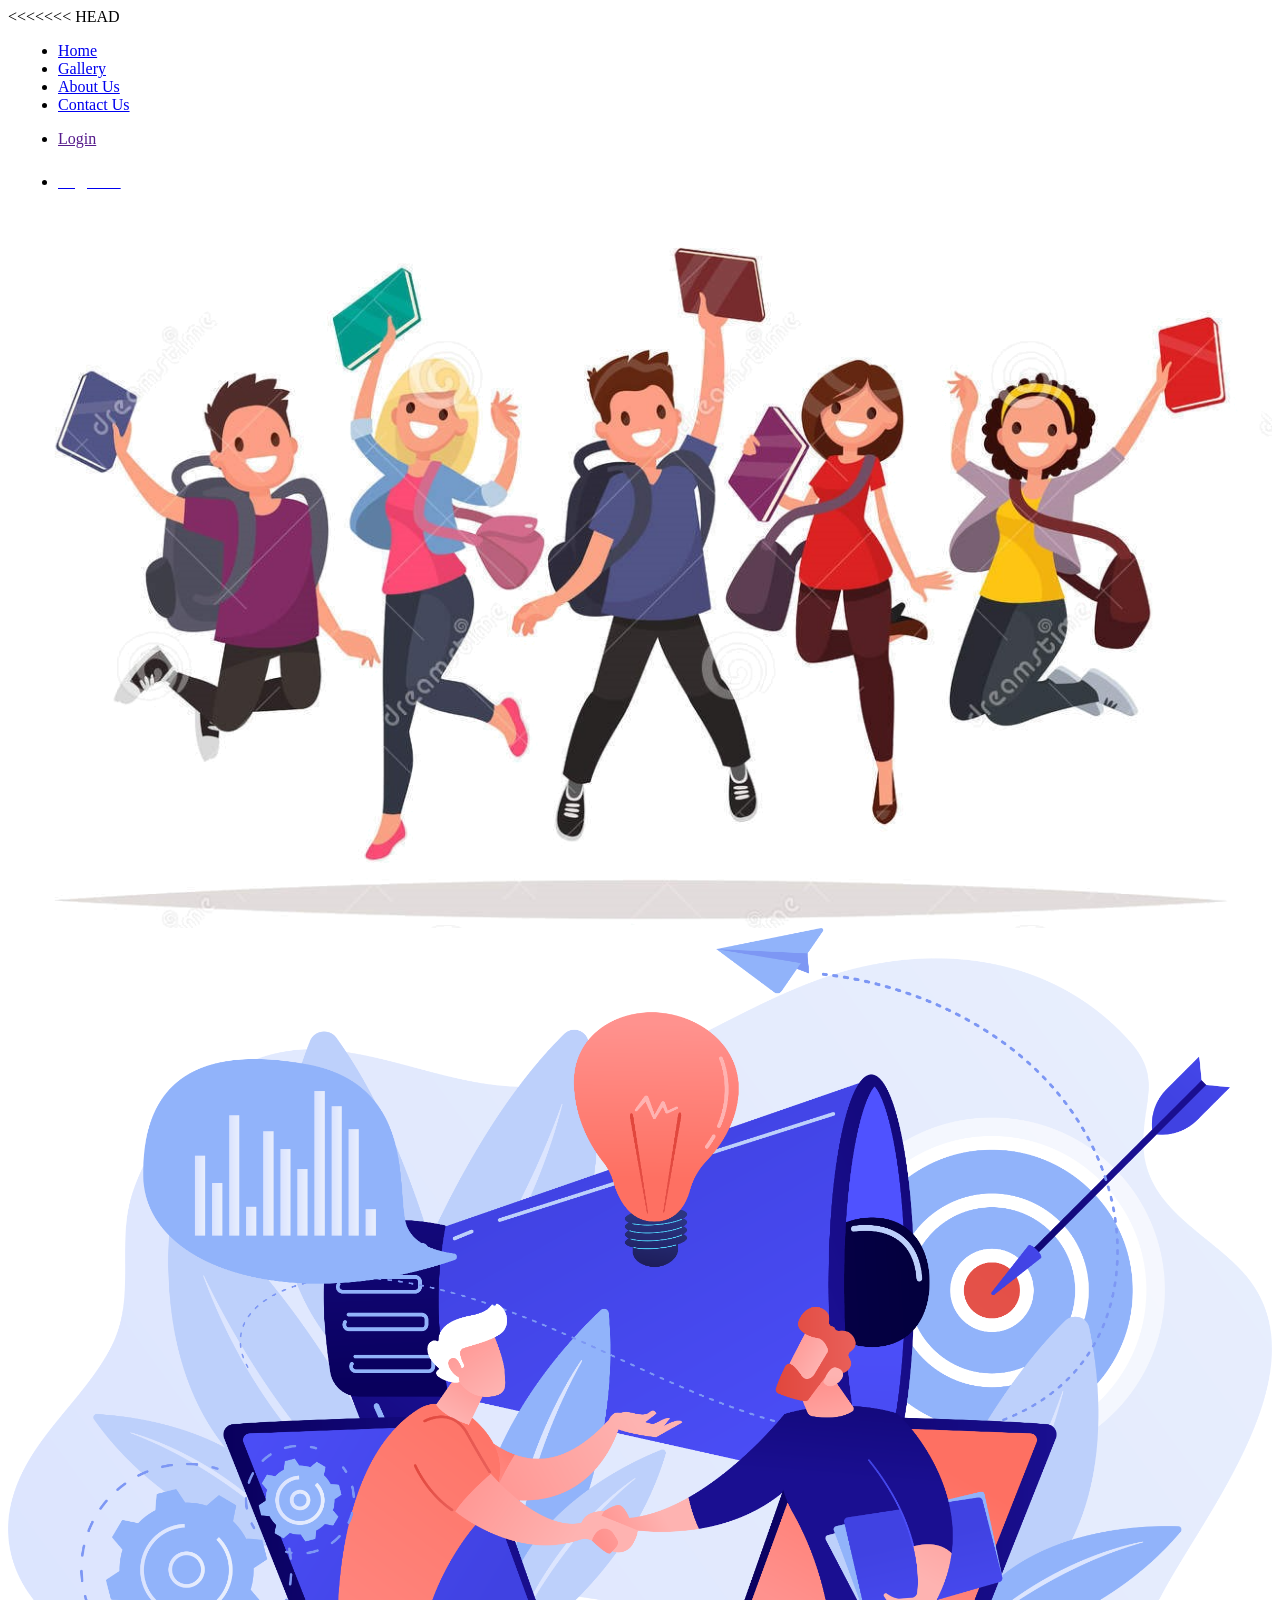
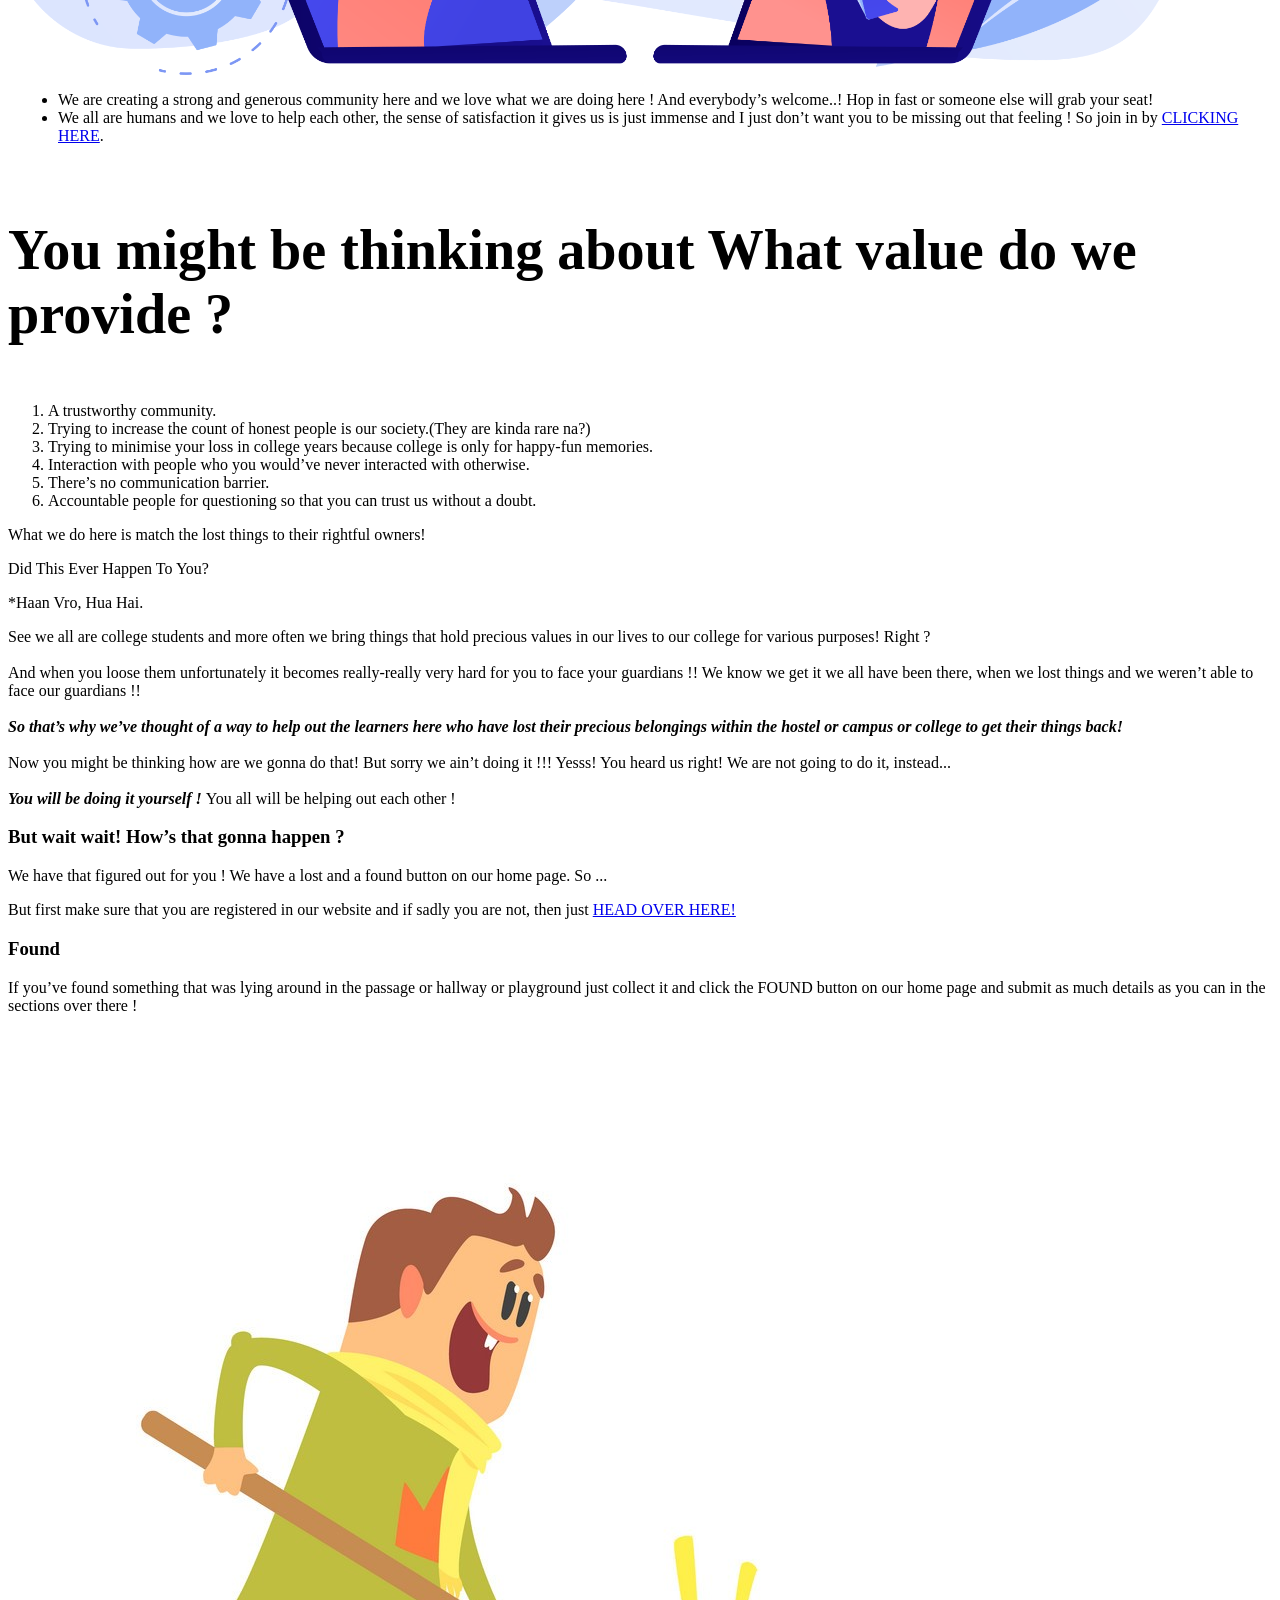
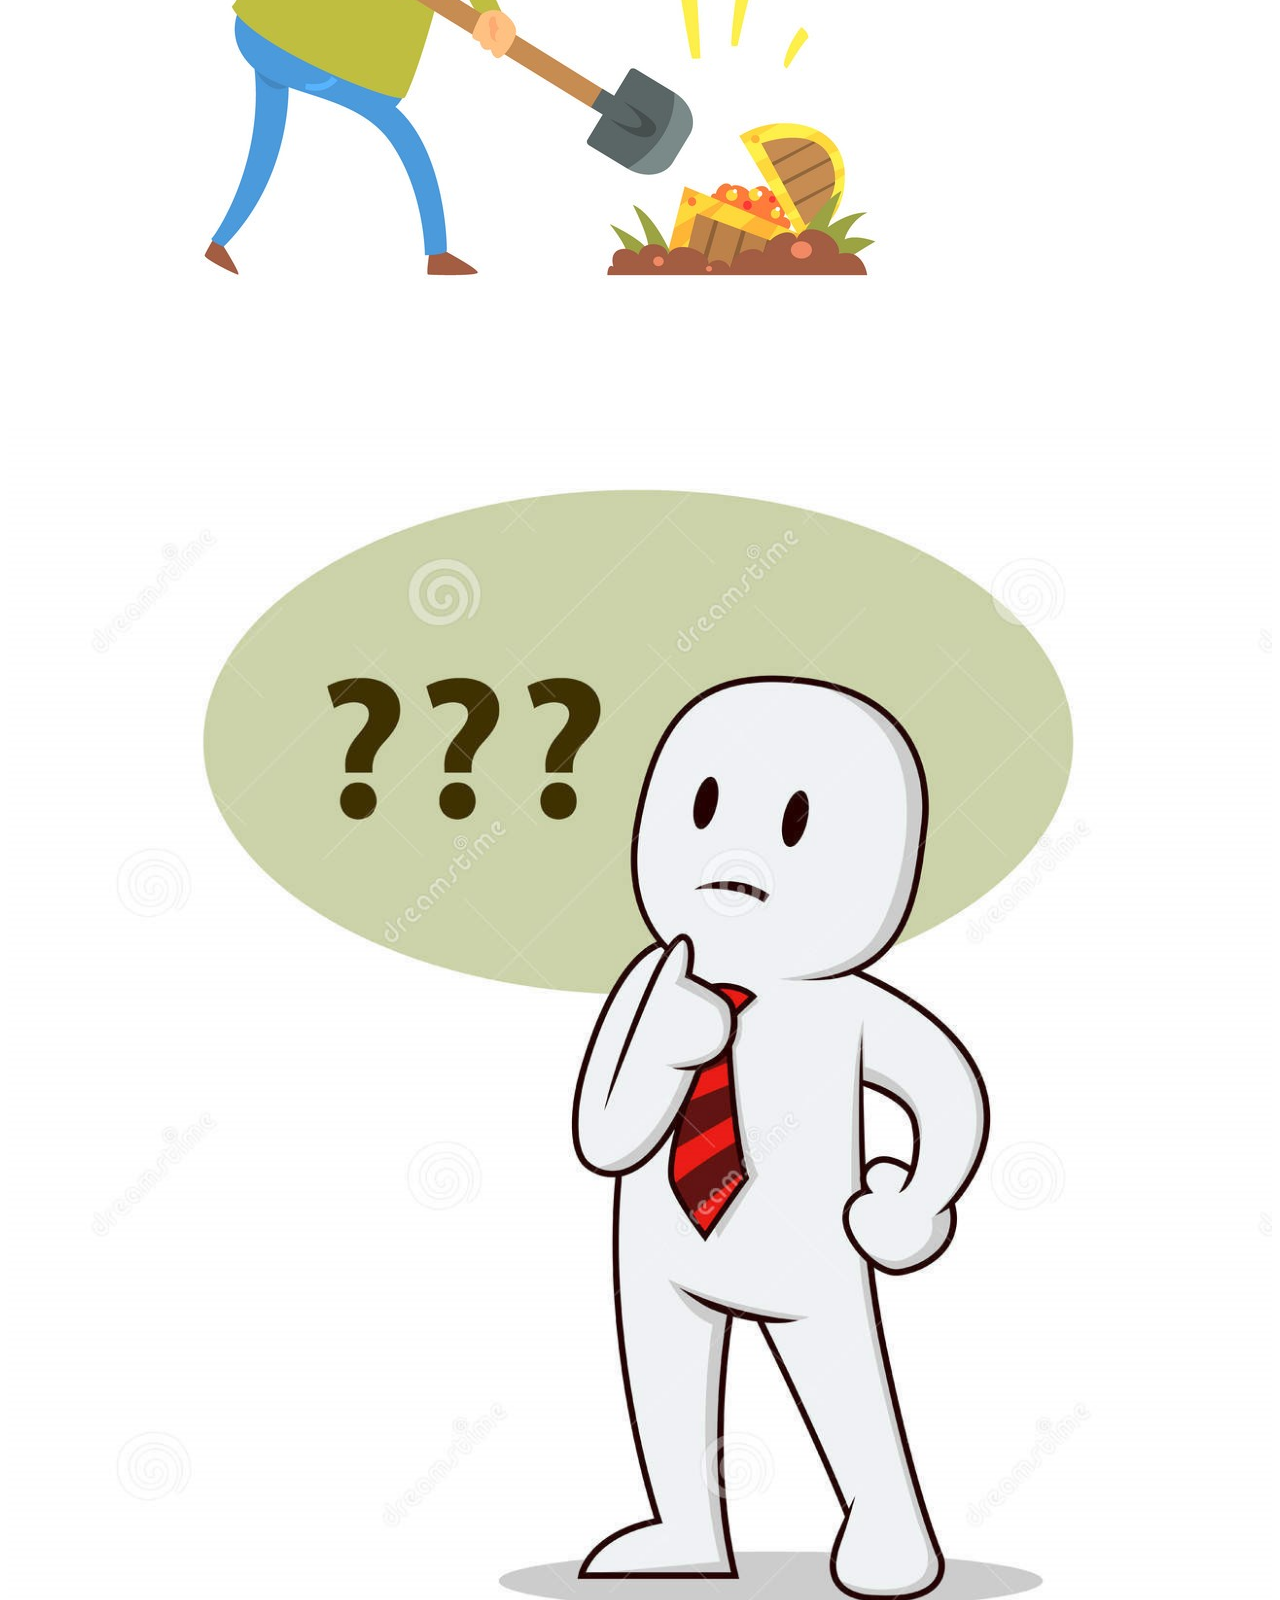
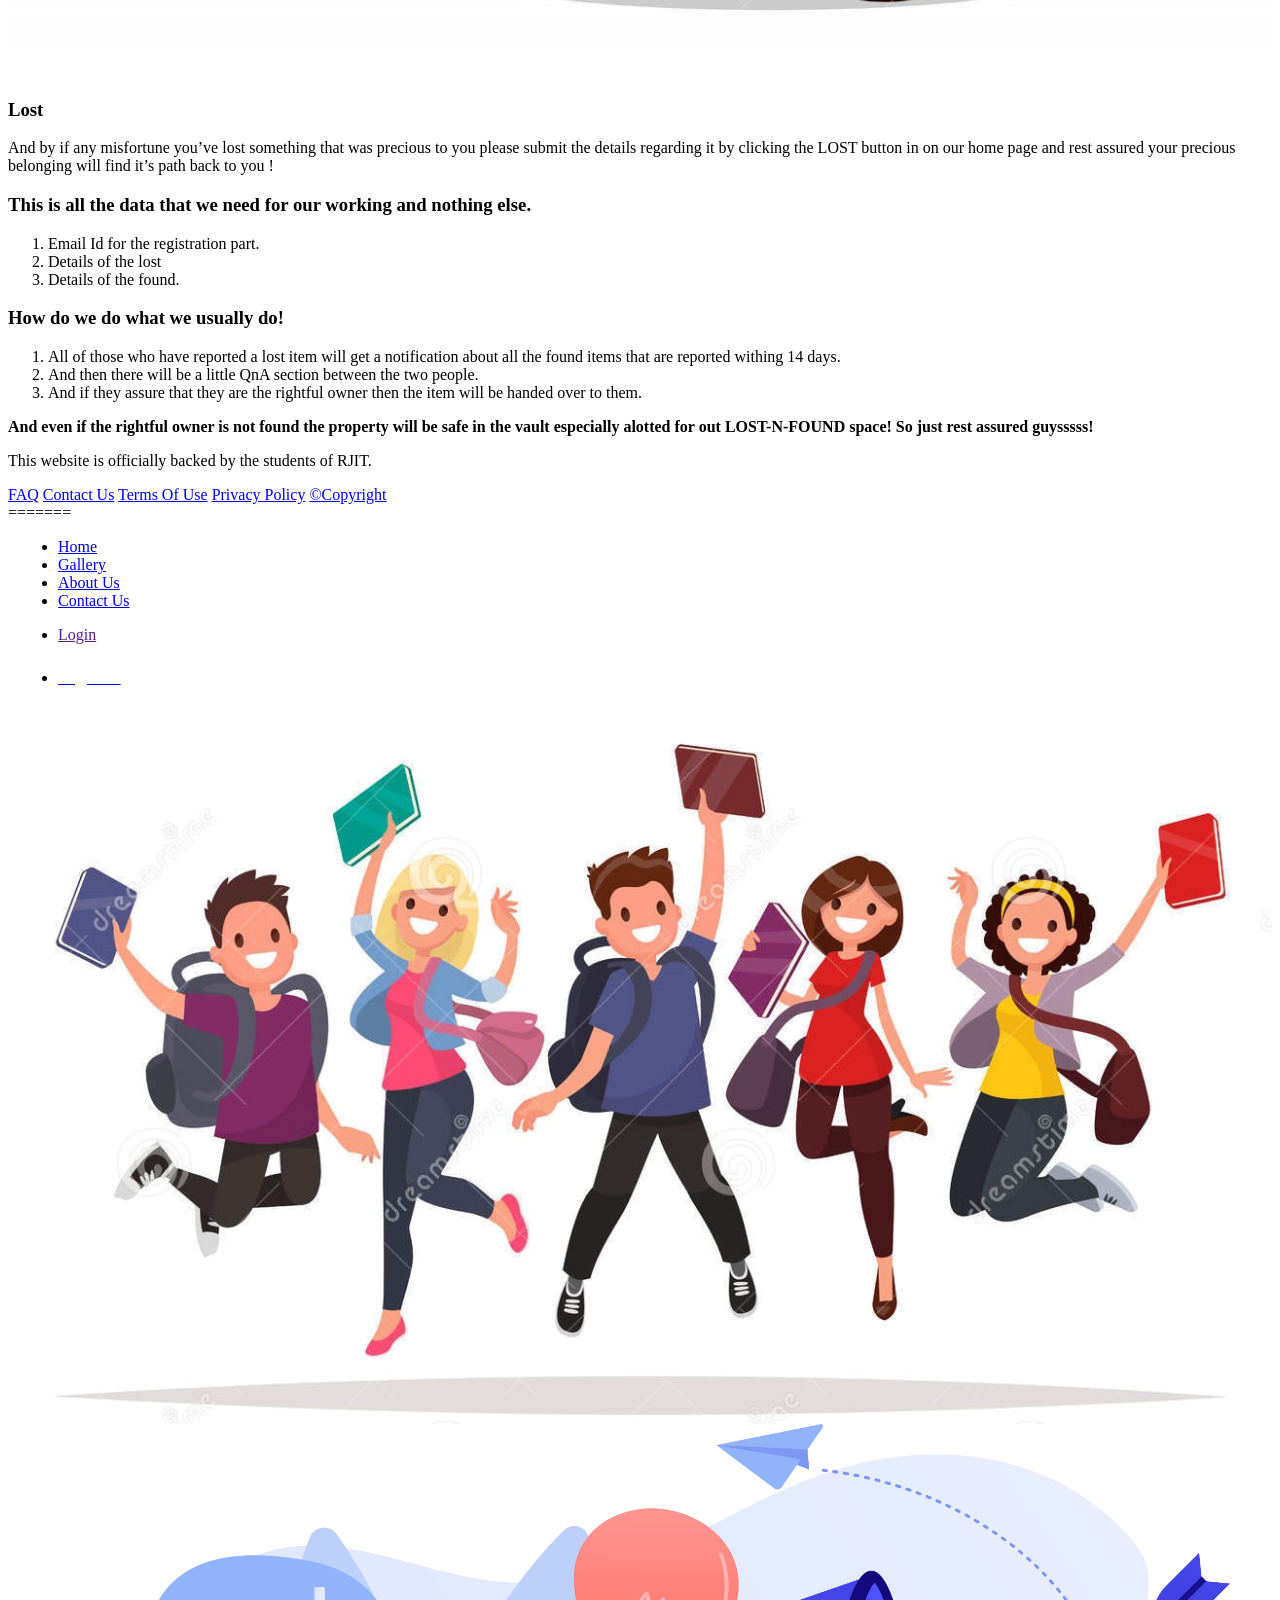
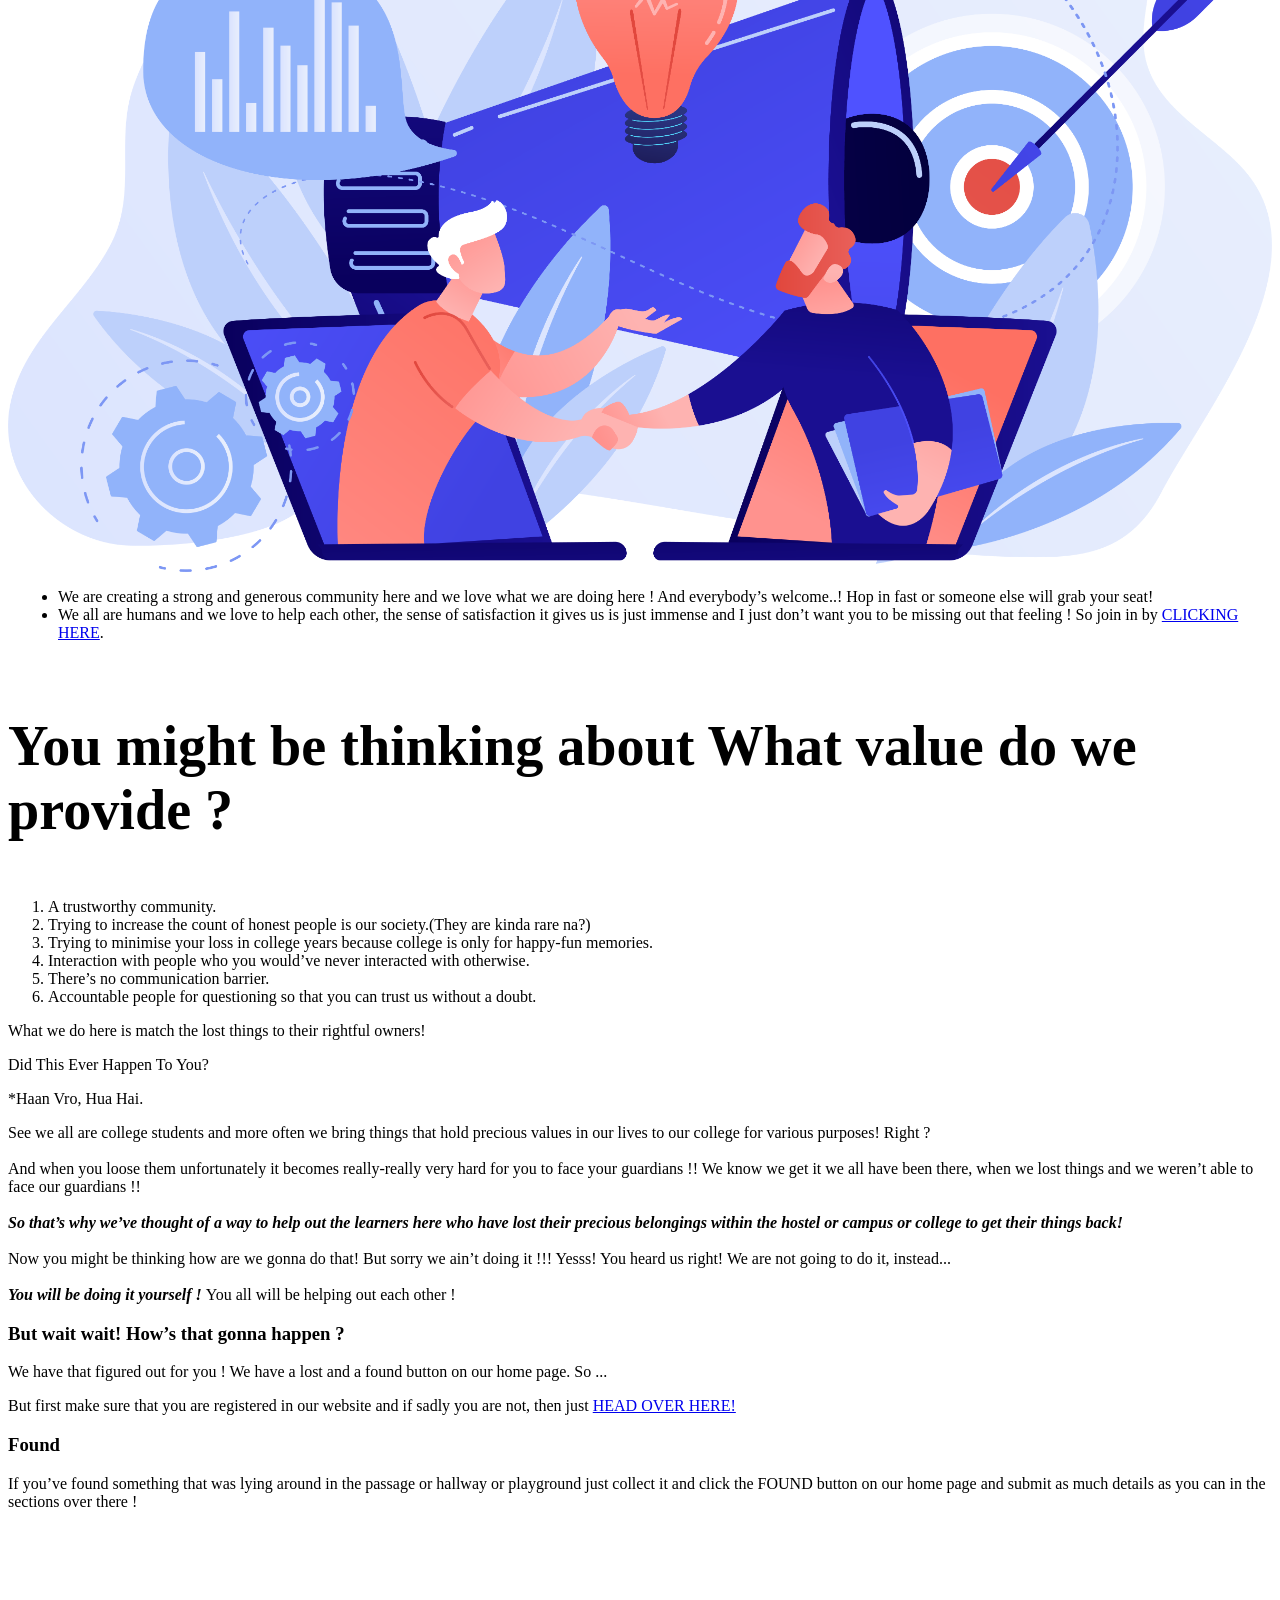
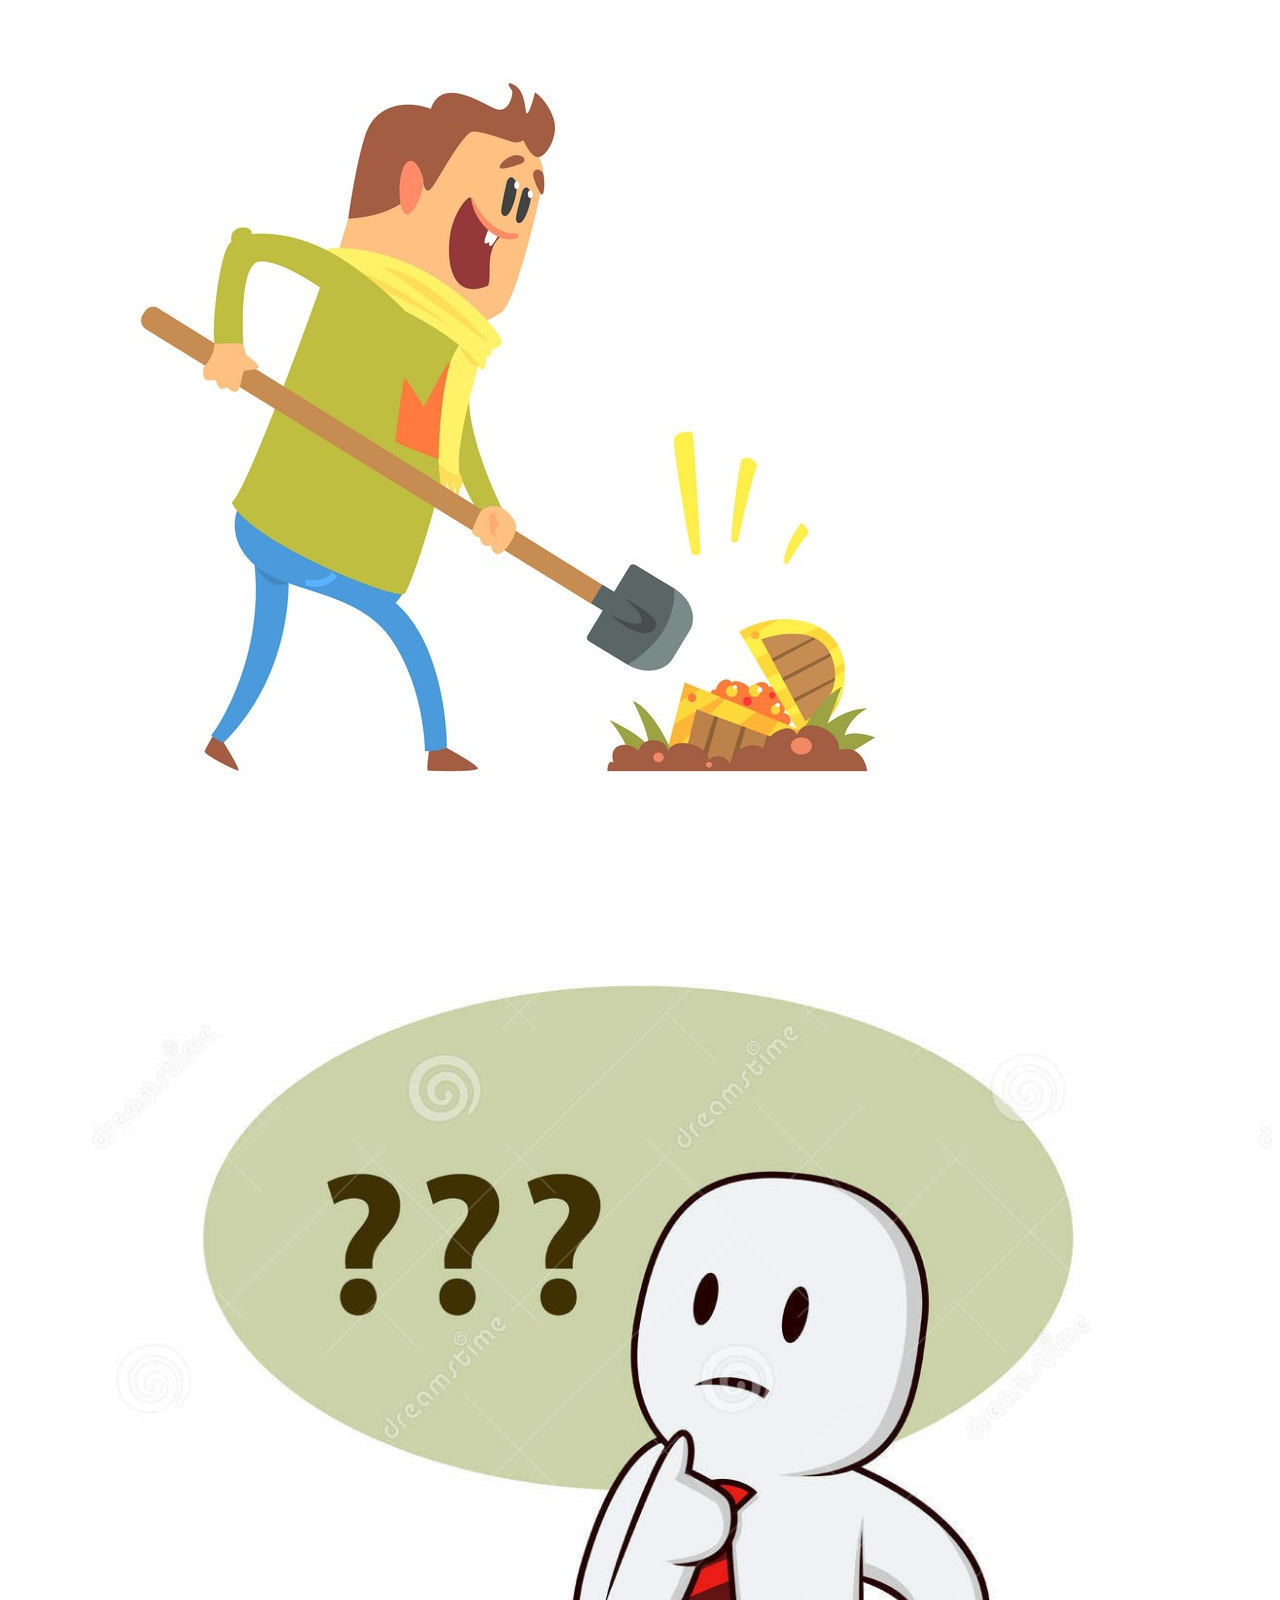
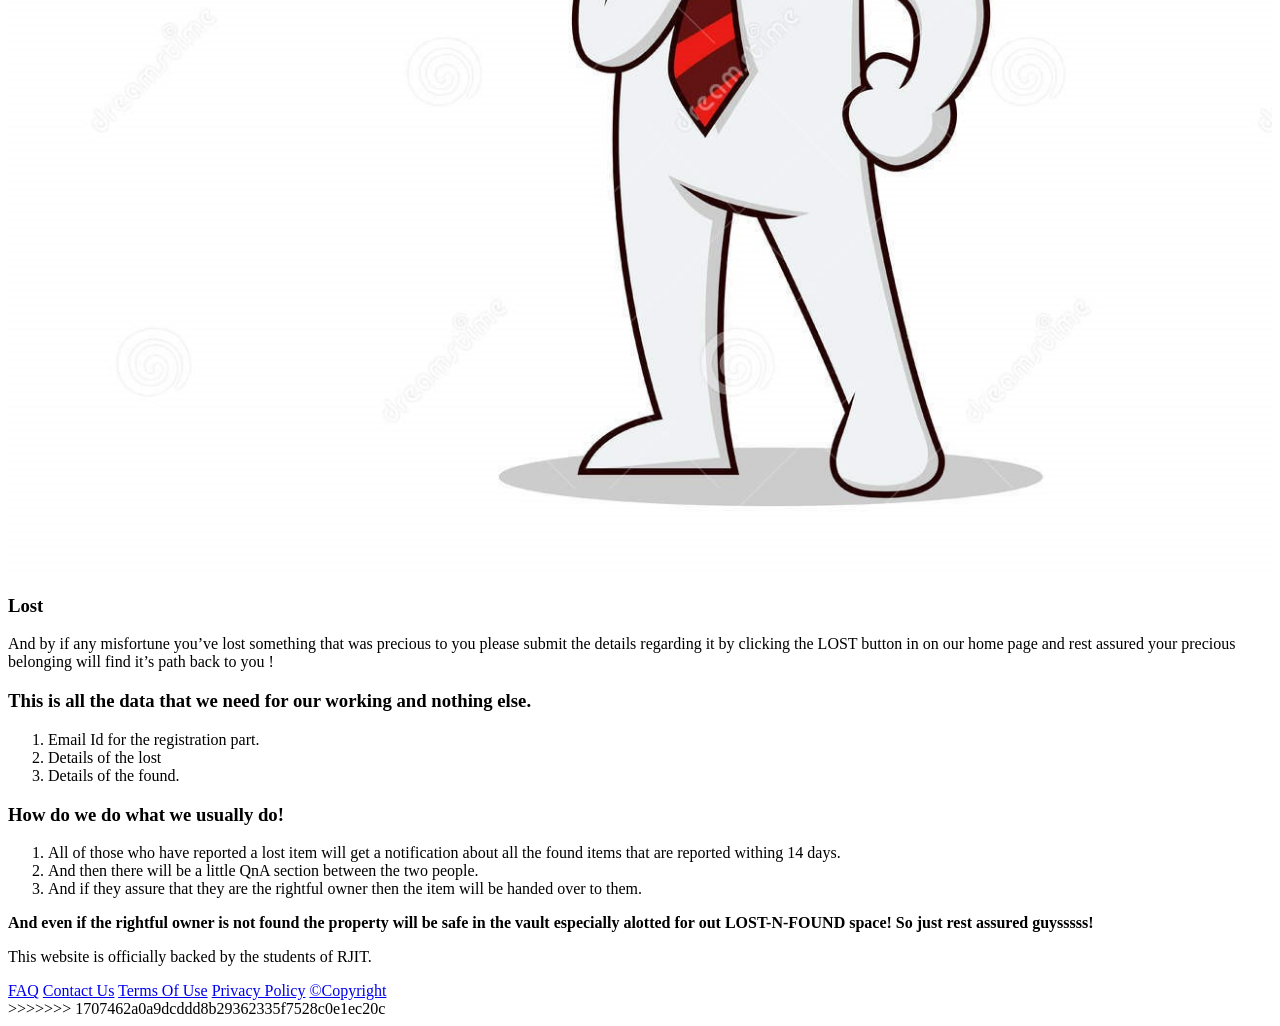
==== commit 92cfe0a0: "finished merging changes from friend" ====
--- a/about_us.html
+++ b/about_us.html
@@ -1,171 +1,208 @@
 <<<<<<< HEAD
 <!DOCTYPE html>
 <html lang="en">
+
 <head>
-  <meta charset="UTF-8" />
-  <meta http-equiv="X-UA-Compatible" content="IE=edge" />
-  <meta name="viewport" content="width=device-width, initial-scale=1.0" />
-  <title>About Us</title>
-
-  <!-- Fonts -->
-  <link href="https://fonts.googleapis.com/css2?family=Poppins:wght@400;600;700&display=swap" rel="stylesheet" />
-
-  <!-- Custom CSS -->
-  <style>
-    body {
-      font-family: 'Poppins', sans-serif;
-      margin: 0;
-      padding: 0;
-      background-color: #fff0f5;
-    }
-
-    nav {
-      background-color: #a9034e;
-      padding: 15px 30px;
-    }
-
-    .navigation {
-      display: flex;
-      justify-content: space-between;
-      align-items: center;
-    }
-
-    ul {
-      list-style: none;
-      display: flex;
-      gap: 20px;
-      padding: 0;
-      margin: 0;
-    }
-
-    a {
-      text-decoration: none;
-      color: white;
-      font-weight: 600;
-    }
-
-    a:hover {
-      text-decoration: underline;
-    }
-
-    main {
-      padding: 40px 20px;
-    }
-
-    section {
-      margin-bottom: 40px;
-    }
-
-    h3 {
-      color: #a9034e;
-      font-weight: 700;
-    }
-
-    footer {
-      background-color: #a9034e;
-      padding: 15px;
-      text-align: center;
-    }
-
-    footer a {
-      color: white;
-      margin: 0 10px;
-      font-weight: 500;
-    }
-
-    footer a:hover {
-      text-decoration: underline;
-    }
-  </style>
+    <meta charset="UTF-8" />
+    <meta http-equiv="X-UA-Compatible" content="IE=edge" />
+    <meta name="viewport" content="width=device-width, initial-scale=1.0" />
+    <title>About Us</title>
+    <link rel="stylesheet" href="./style.css">
+    <link rel="preconnect" href="https://fonts.gstatic.com" />
+    <link href="https://fonts.googleapis.com/css2?family=Cairo:wght@300&display=swap" rel="stylesheet" />
+
+    <link rel="preconnect" href="https://fonts.gstatic.com" />
+    <link href="https://fonts.googleapis.com/css2?family=Architects+Daughter&display=swap" rel="stylesheet" />
+
+    <link rel="preconnect" href="https://fonts.gstatic.com" />
+    <link href="https://fonts.googleapis.com/css2?family=Architects+Daughter&family=Courgette&display=swap" rel="stylesheet" />
+
+    <link rel="preconnect" href="https://fonts.gstatic.com" />
+    <link href="https://fonts.googleapis.com/css2?family=Architects+Daughter&family=Courgette&family=Merienda:wght@400;700&display=swap" rel="stylesheet" />
+
+    <link rel="preconnect" href="https://fonts.gstatic.com" />
+    <link href="https://fonts.googleapis.com/css2?family=Architects+Daughter&family=Courgette&family=Merienda:wght@400;700&family=Yeon+Sung&display=swap" rel="stylesheet" />
+    <link rel="preconnect" href="https://fonts.gstatic.com" />
+    <link href="https://fonts.googleapis.com/css2?family=Sriracha&display=swap" rel="stylesheet" />
 </head>
+
 <body>
-
-  <nav>
-    <div class="navigation">
-      <ul class="home_contact">
-        <li><a href="home.html">Home</a></li>
-        <li><a href="#">Gallery</a></li>
-        <li><a href="#">About Us</a></li>
-        <li><a href="#">Contact Us</a></li>
-      </ul>
-      <ul class="login_reg">
-        <li><a href="#">Login</a></li>
-        <li style="color: white">/</li>
-        <li><a href="./forms/register.html">Sign In</a></li>
-      </ul>
+    <nav>
+        <div class="navigation">
+            <ul class="home_contact">
+                <li><a href="home.html">Home</a></li>
+                <li><a href="#">Gallery</a></li>
+                <li><a href="#">About Us</a></li>
+                <li><a href="#">Contact Us</a></li>
+            </ul>
+
+            <ul class="login_reg">
+                <li id="login">
+                    <a href="">Login</a>
+                </li>
+                <li style="color: white">&#x2f;</li>
+                <li id="register">
+                    <a href="./forms/register.html"><i class="fas fa-user signin grow"> SignIn</i></a>
+                </li>
+            </ul>
+        </div>
+    </nav>
+
+    <div class="container">
+        <section class="first" id="first">
+            <div class="images">
+                <img src="images/shaking_hand.png" alt="" />
+                <img src="images/cheering.png" alt="" />
+                <img src="images/community.png" alt="" />
+            </div>
+            <div class="sec_row">
+                <div class="gotlost"><img src="images/logo.png" alt="" /></div>
+                <div class="points">
+                    <ul>
+                        <li>
+                            We are creating a strong and generous community here and we love what we are doing here ! And everybody’s welcome..! Hop in fast or someone else will grab your seat!
+                        </li>
+                        <li>
+                            We all are humans and we love to help each other, the sense of satisfaction it gives us is just immense and I just don’t want you to be missing out that feeling ! So join in by
+                            <a href="home.html">CLICKING HERE</a>.
+                        </li>
+                    </ul>
+                </div>
+                <div class="rjitLogo"><img src="images/rjitlogo.png" alt="" /></div>
+            </div>
+        </section>
+        <section class="second" id="second">
+            <div class="box">
+                <img src="images/thinking.png" alt="" />
+                <div class="heading">
+                    <h3>You might be thinking about What value do we provide ?</h3>
+                </div>
+                <div class="content">
+                    <ol>
+                        <li>A trustworthy community.</li>
+                        <li>
+                            Trying to increase the count of honest people is our society.(They are kinda rare na?)
+                        </li>
+                        <li>
+                            Trying to minimise your loss in college years because college is only for happy-fun memories.
+                        </li>
+                        <li>
+                            Interaction with people who you would’ve never interacted with otherwise.
+                        </li>
+                        <li>There’s no communication barrier.</li>
+                        <li>
+                            Accountable people for questioning so that you can trust us without a doubt.
+                        </li>
+                    </ol>
+                </div>
+                <p>
+                    What we do here is match the lost things to their rightful owners!
+                </p>
+            </div>
+        </section>
+
+        <section class="third" id="third">
+            <div class="cheems">
+                <p>Did This Ever Happen To You?</p>
+                <p id="reply">
+                    *Haan Vro, Hua Hai. <img src="images/cheems.jpg" alt="" />
+                </p>
+            </div>
+            <div class="more_points">
+                See we all are college students and more often we bring things that hold precious values in our lives to our college for various purposes! Right ?
+                <br />
+                <br /> And when you loose them unfortunately it becomes really-really very hard for you to face your guardians !! We know we get it we all have been there, when we lost things and we weren’t able to face our guardians !!
+                <br />
+                <br />
+                <em>
+            <strong
+              >So that’s why we’ve thought of a way to help out the learners
+              here who have lost their precious belongings within the hostel or
+              campus or college to get their things back!</strong
+            >
+          </em>
+                <br />
+                <br /> Now you might be thinking how are we gonna do that! But sorry we ain’t doing it !!! Yesss! You heard us right! We are not going to do it, instead...
+                <br />
+                <br />
+                <em> <strong> You will be doing it yourself !</strong> </em> You all will be helping out each other !
+                <br />
+            </div>
+            <div class="work">
+                <h3>But wait wait! How’s that gonna happen ?</h3>
+                <div class="answer">
+                    We have that figured out for you ! We have a lost and a found button on our home page. So ...
+                    <br />
+                    <p>
+                        But first make sure that you are registered in our website and if sadly you are not, then just
+                        <a href="firstpage.html">HEAD OVER HERE!</a>
+                    </p>
+                </div>
+            </div>
+        </section>
+
+        <section class="fourth" id="fourth">
+            <div class="found_row">
+                <div class="found">
+                    <h3>Found</h3>
+                    <p>
+                        If you’ve found something that was lying around in the passage or hallway or playground just collect it and click the FOUND button on our home page and submit as much details as you can in the sections over there !
+                    </p>
+                </div>
+                <img src="images/found_animated.jpg" alt="" />
+            </div>
+            <div class="lost_row">
+                <img src="images/lost_animated.jpg" alt="" />
+                <div class="lost">
+                    <h3>Lost</h3>
+                    <p>
+                        And by if any misfortune you’ve lost something that was precious to you please submit the details regarding it by clicking the LOST button in on our home page and rest assured your precious belonging will find it’s path back to you !
+                    </p>
+                </div>
+            </div>
+        </section>
+
+        <section class="fifth">
+            <div class="data">
+                <h3>
+                    This is all the data that we need for our working and nothing else.
+                </h3>
+                <ol>
+                    <li>Email Id for the registration part.</li>
+                    <li>Details of the lost</li>
+                    <li>Details of the found.</li>
+                </ol>
+            </div>
+            <h3>How do we do what we usually do!</h3>
+            <div class="ans">
+                <ol>
+                    <li>
+                        All of those who have reported a lost item will get a notification about all the found items that are reported withing 14 days.
+                    </li>
+                    <li>
+                        And then there will be a little QnA section between the two people.
+                    </li>
+                    <li>
+                        And if they assure that they are the rightful owner then the item will be handed over to them.
+                    </li>
+                </ol>
+                <strong>And even if the rightful owner is not found the property will be
+            safe in the vault especially alotted for out LOST-N-FOUND space! So
+            just rest assured guysssss!</strong
+          >
+        </div>
+        <p>This website is officially backed by the students of RJIT.</p>
+      </section>
     </div>
-  </nav>
-
-  <main>
-    <section>
-      <h3>Who Are We?</h3>
-      <ul>
-        <li>We are building a strong and generous community – everyone’s welcome!</li>
-        <li>Helping others is powerful. Join us and experience that joy! <a href="home.html">Click here</a>.</li>
-      </ul>
-    </section>
-
-    <section>
-      <h3>What Do We Provide?</h3>
-      <ol>
-        <li>A trustworthy community.</li>
-        <li>More honest people in our world.</li>
-        <li>Less stress in college life.</li>
-        <li>Connections with new people.</li>
-        <li>Better communication.</li>
-        <li>Transparency and accountability.</li>
-      </ol>
-      <p>We help match lost items with their owners.</p>
-    </section>
-
-    <section>
-      <h3>Did This Happen To You?</h3>
-      <p>We’ve all lost something valuable at college. We know how it feels.</p>
-      <p>So we created a system that allows you to recover your lost items.</p>
-      <p><strong>You will help each other!</strong></p>
-    </section>
-
-    <section>
-      <h3>How Does It Work?</h3>
-      <p>On the homepage, click on "Lost" or "Found".</p>
-      <p>Make sure to register first: <a href="firstpage.html">Register here</a>.</p>
-    </section>
-
-    <section>
-      <h3>Lost or Found Something?</h3>
-      <p>Click "FOUND" to report something you've found.</p>
-      <p>Click "LOST" to report something you've lost.</p>
-    </section>
-
-    <section>
-      <h3>What Data Do We Collect?</h3>
-      <ol>
-        <li>Email address.</li>
-        <li>Details of lost items.</li>
-        <li>Details of found items.</li>
-      </ol>
-
-      <h3>How Do We Connect People?</h3>
-      <ol>
-        <li>Lost item reports receive match notifications for 14 days.</li>
-        <li>A Q&A ensures the right owner gets the item.</li>
-        <li>Unclaimed items are safely stored.</li>
-      </ol>
-
-      <strong>This project is proudly created by RJIT students.</strong>
-    </section>
-  </main>
-
-  <footer>
-    <a href="#">FAQ</a>
-    <a href="#">Contact Us</a>
-    <a href="#">Terms Of Use</a>
-    <a href="#">Privacy Policy</a>
-    <a href="#">&copy; 2025</a>
-  </footer>
-
-</body>
-</html>
+
+    <footer>
+      <a href="#">FAQ</a>
+      <a href="#">Contact Us</a>
+      <a href="#">Terms Of Use</a>
+      <a href="#">Privacy Policy</a>
+      <a href="#">&copy;Copyright</a>
+    </footer>
+  </body>
 =======
 <!DOCTYPE html>
 <html lang="en">
@@ -371,5 +408,5 @@
       <a href="#">&copy;Copyright</a>
     </footer>
   </body>
-</html>
 >>>>>>> 1707462a0a9dcddd8b29362335f7528c0e1ec20c
+</html>
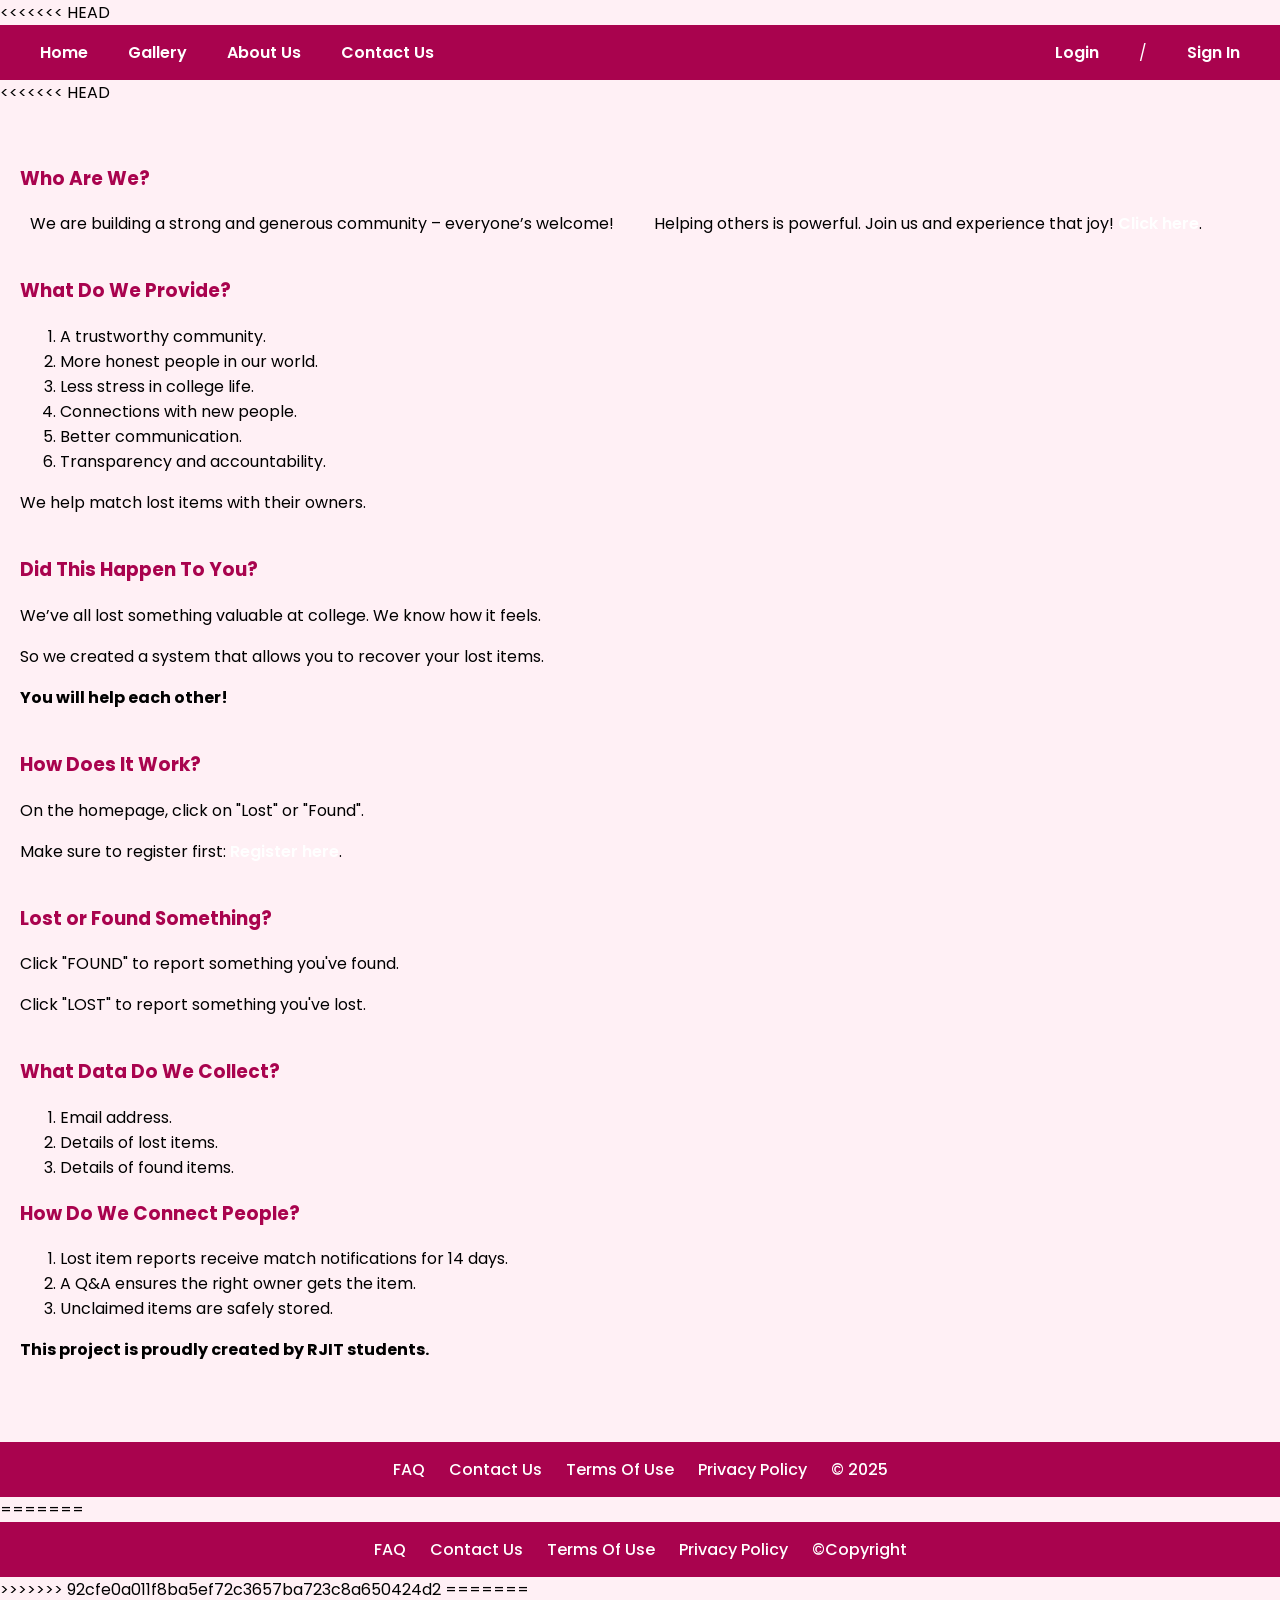
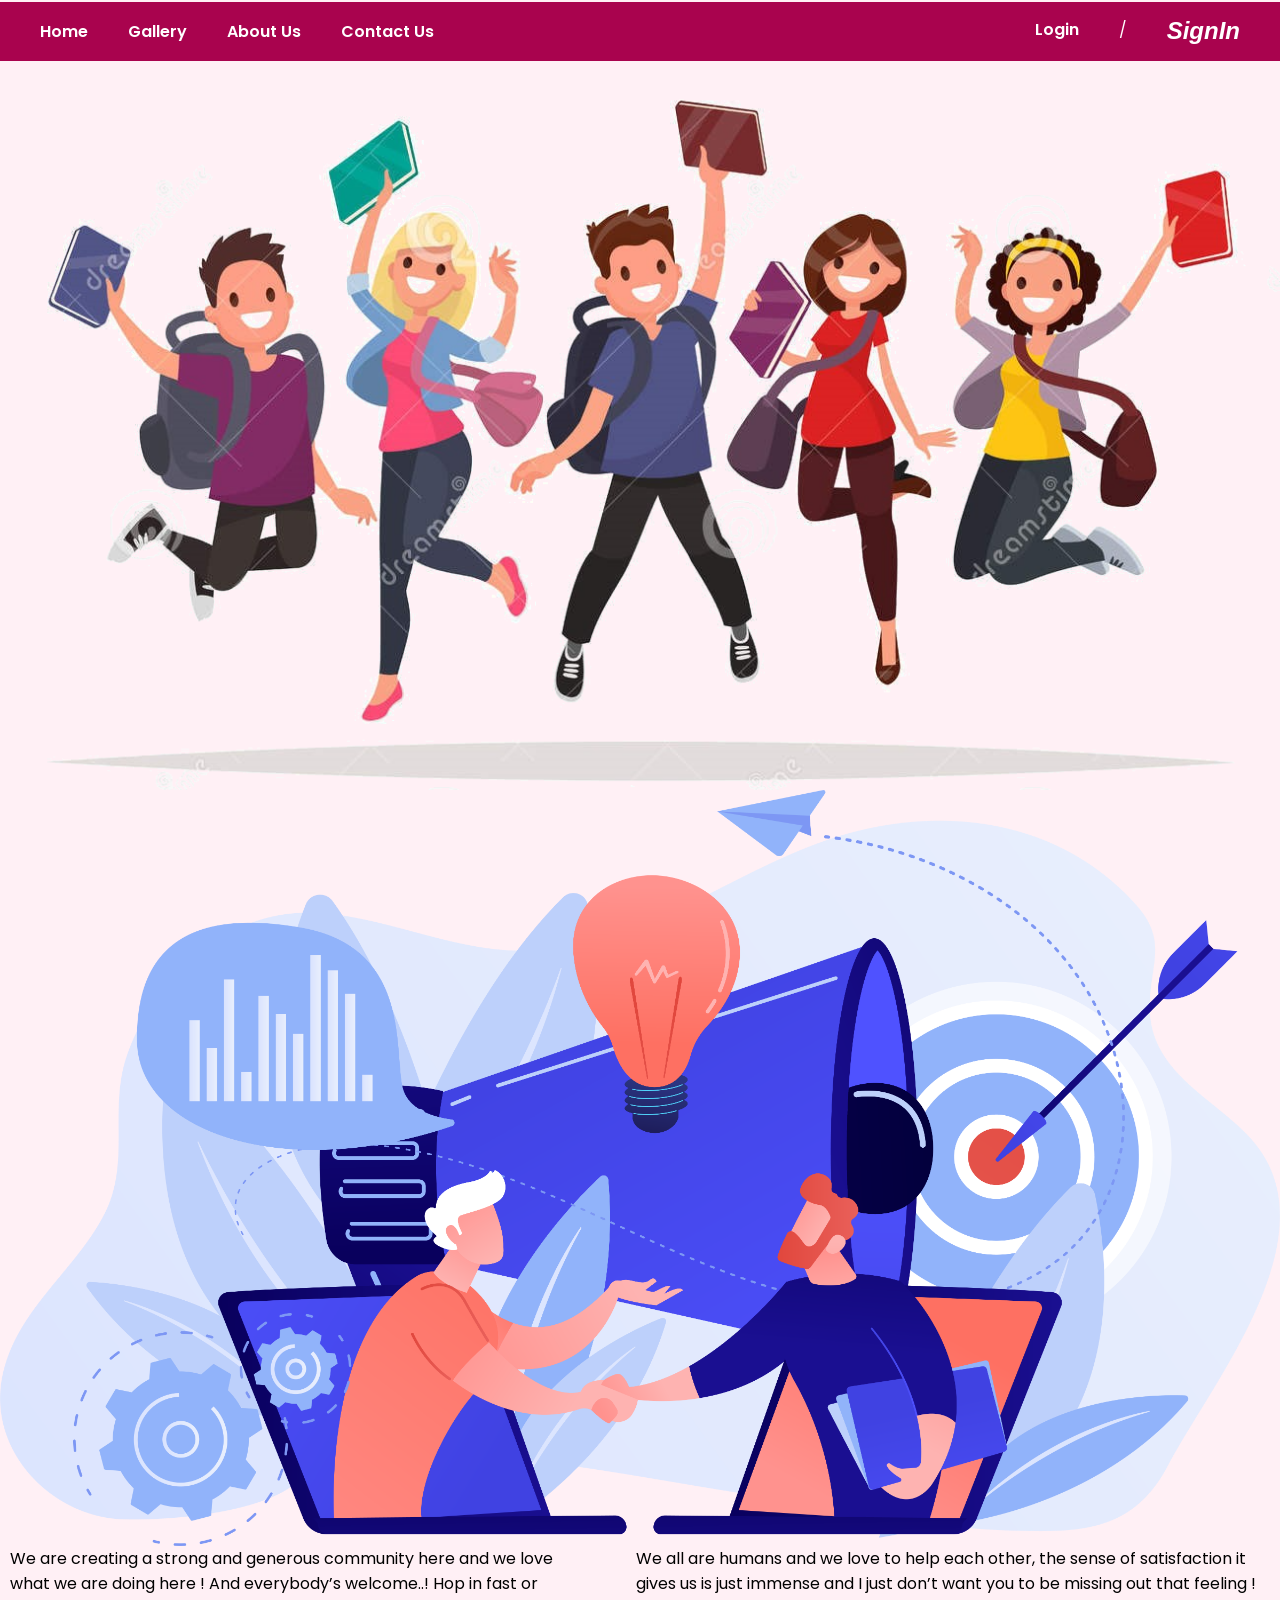
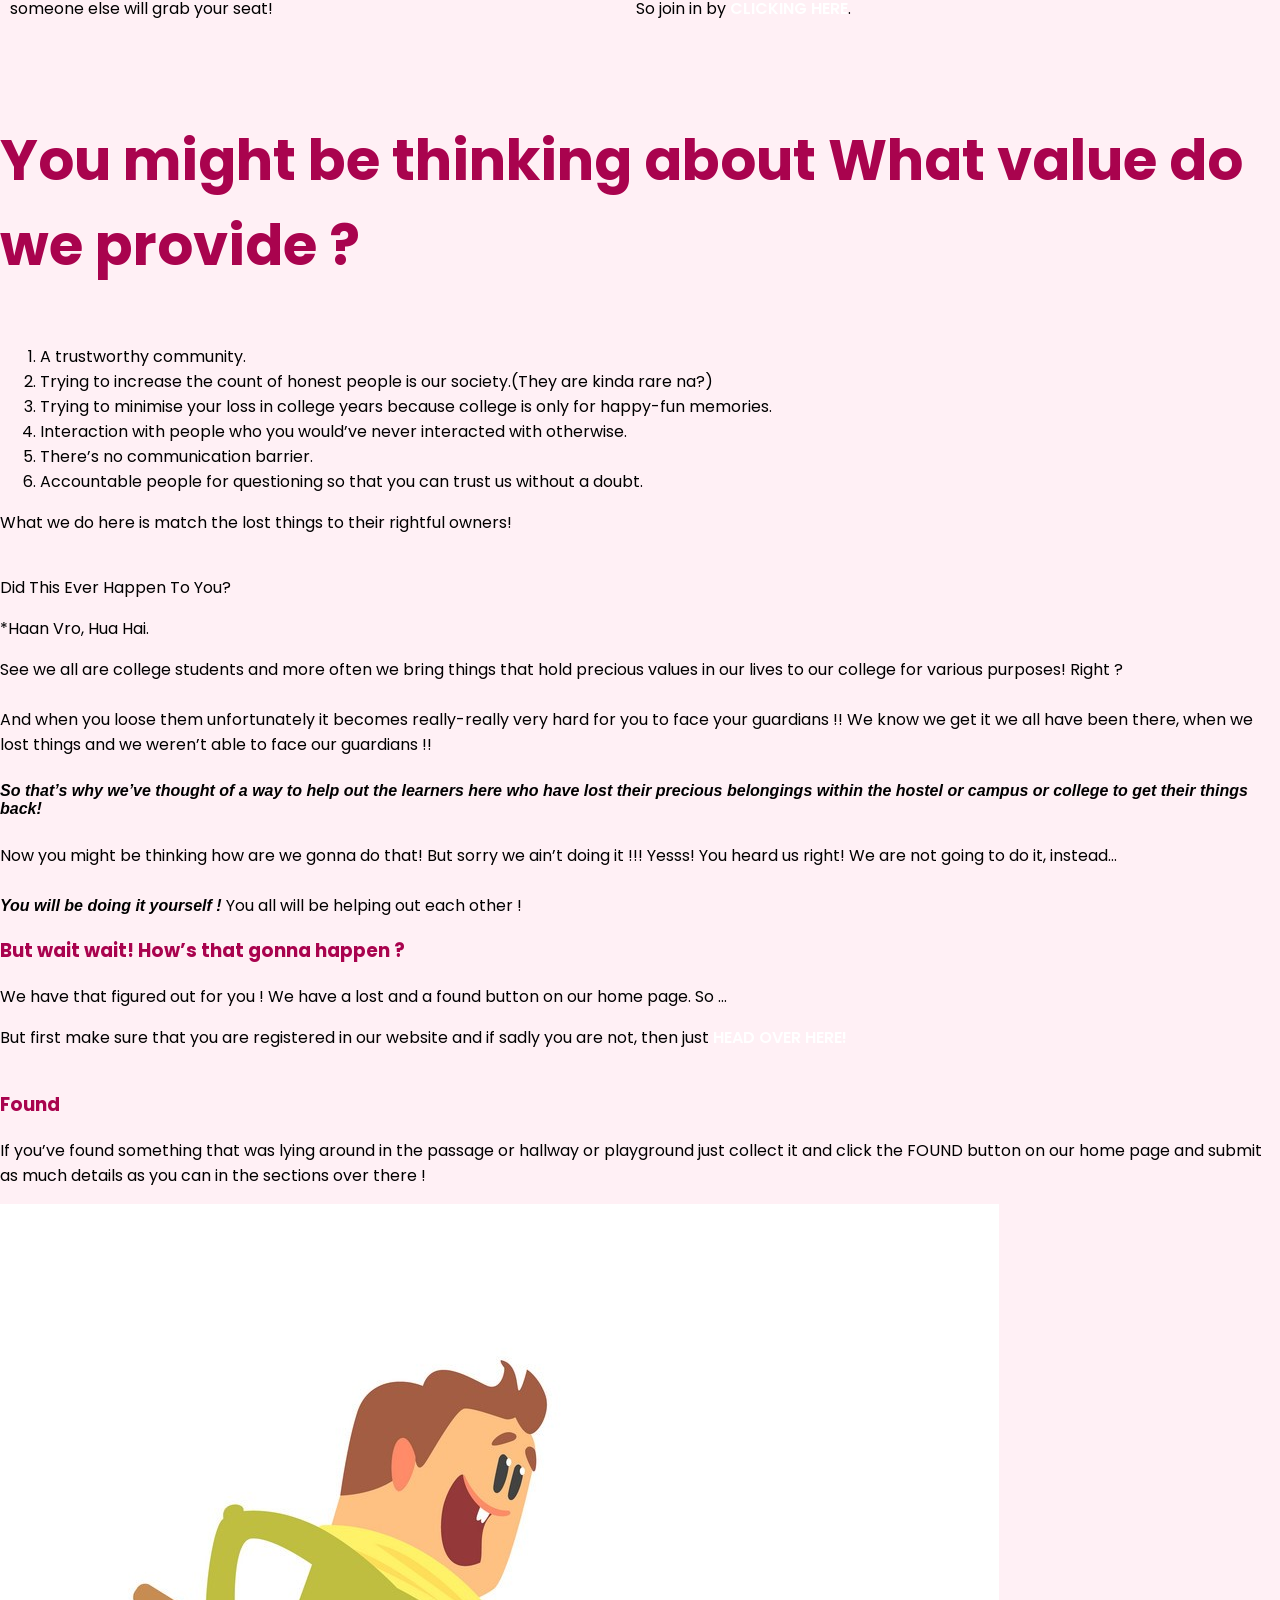
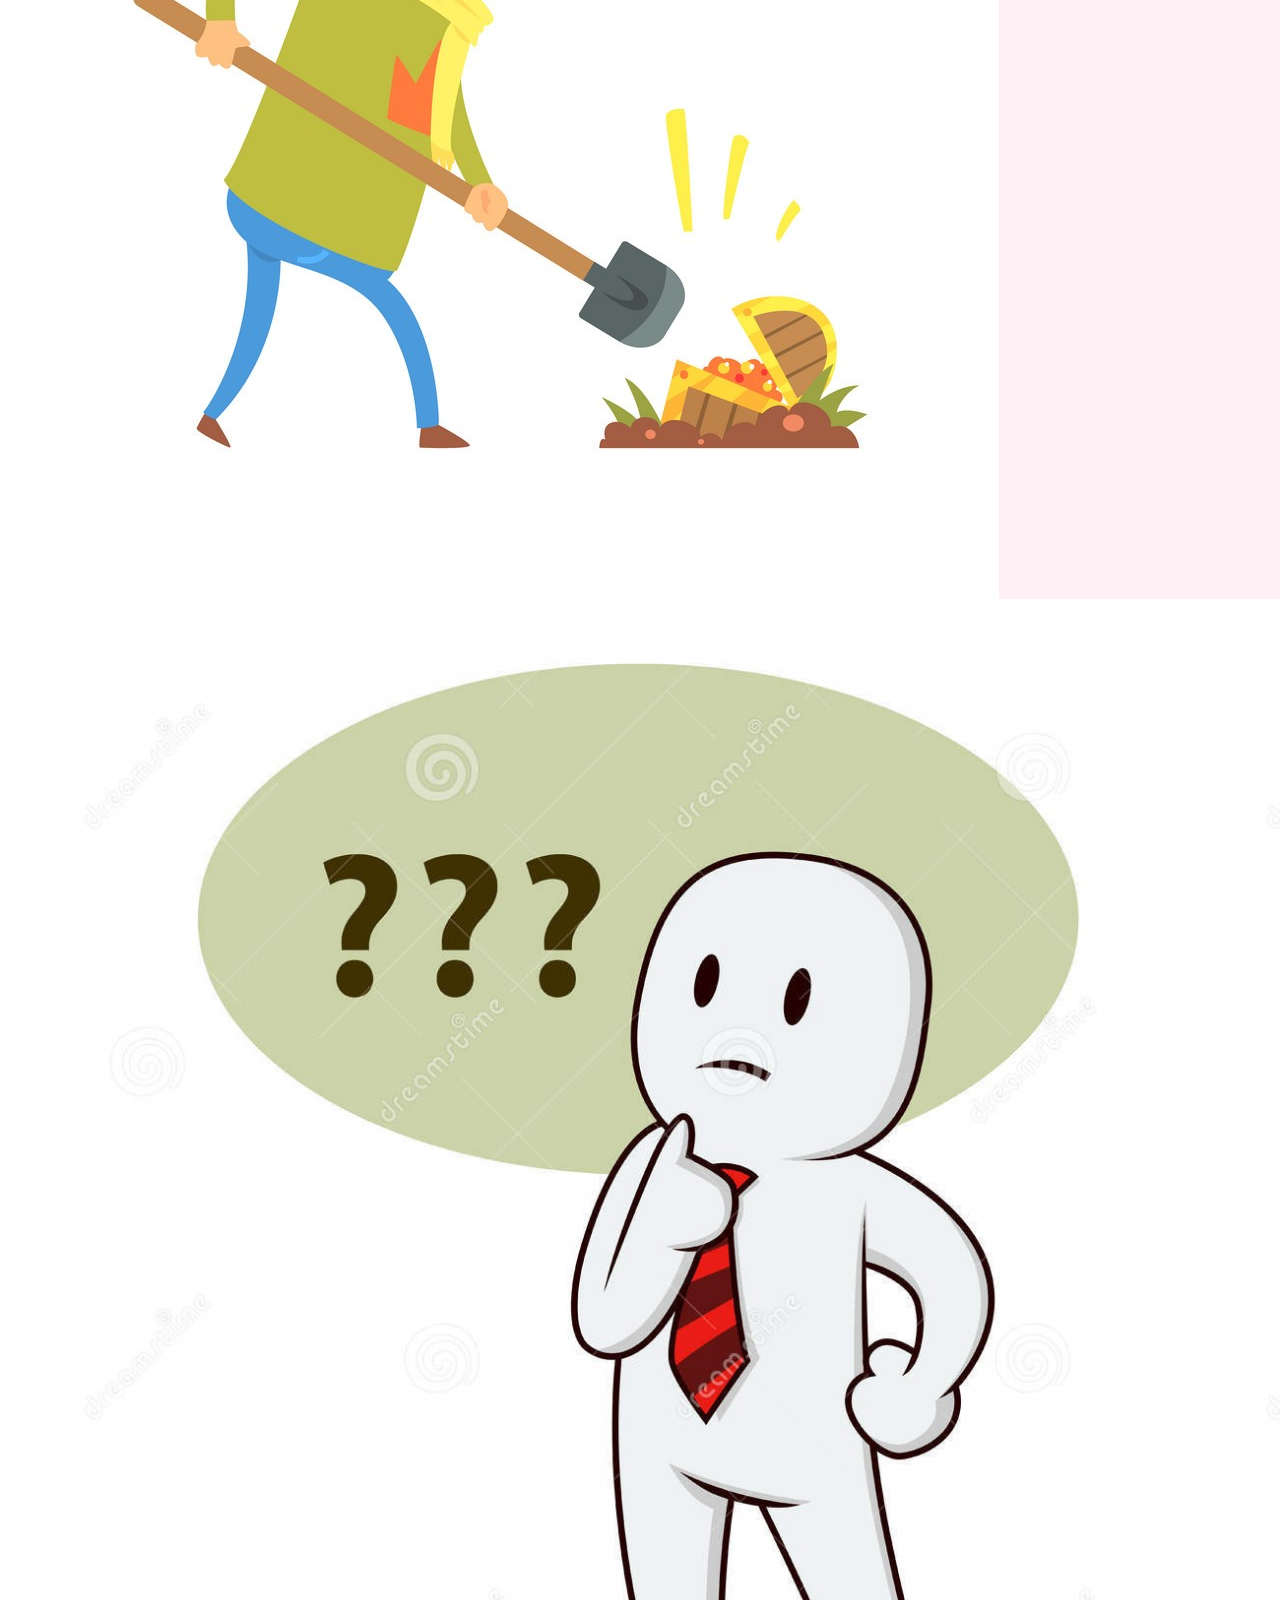
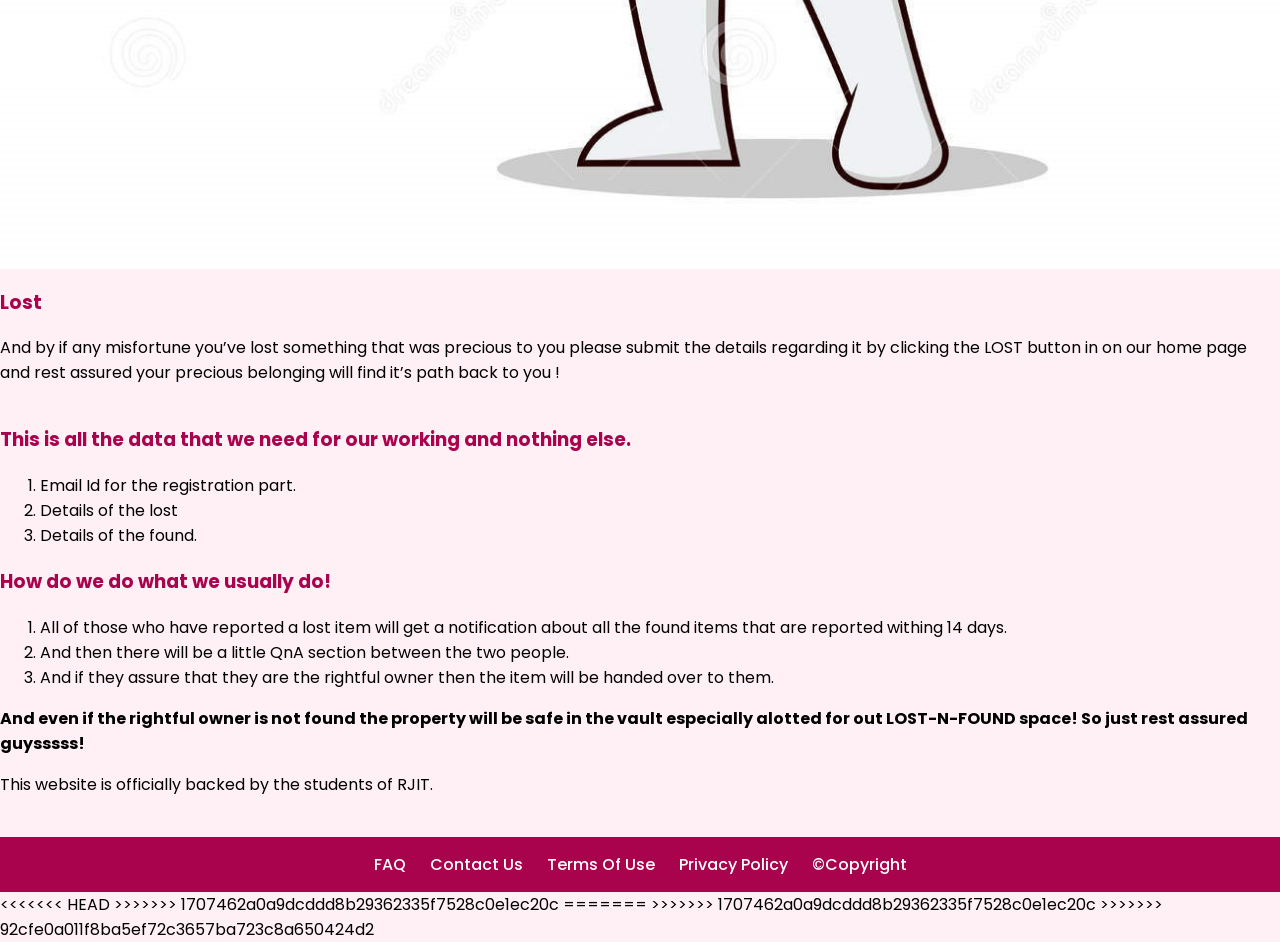
==== commit 8a403b92: "Merge branch 'hibaaa' of https://github.com/khououloud2005/gotLost_our_version into mayssene" ====
--- a/about_us.html
+++ b/about_us.html
@@ -1,200 +1,173 @@
 <<<<<<< HEAD
 <!DOCTYPE html>
 <html lang="en">
-
 <head>
-    <meta charset="UTF-8" />
-    <meta http-equiv="X-UA-Compatible" content="IE=edge" />
-    <meta name="viewport" content="width=device-width, initial-scale=1.0" />
-    <title>About Us</title>
-    <link rel="stylesheet" href="./style.css">
-    <link rel="preconnect" href="https://fonts.gstatic.com" />
-    <link href="https://fonts.googleapis.com/css2?family=Cairo:wght@300&display=swap" rel="stylesheet" />
-
-    <link rel="preconnect" href="https://fonts.gstatic.com" />
-    <link href="https://fonts.googleapis.com/css2?family=Architects+Daughter&display=swap" rel="stylesheet" />
-
-    <link rel="preconnect" href="https://fonts.gstatic.com" />
-    <link href="https://fonts.googleapis.com/css2?family=Architects+Daughter&family=Courgette&display=swap" rel="stylesheet" />
-
-    <link rel="preconnect" href="https://fonts.gstatic.com" />
-    <link href="https://fonts.googleapis.com/css2?family=Architects+Daughter&family=Courgette&family=Merienda:wght@400;700&display=swap" rel="stylesheet" />
-
-    <link rel="preconnect" href="https://fonts.gstatic.com" />
-    <link href="https://fonts.googleapis.com/css2?family=Architects+Daughter&family=Courgette&family=Merienda:wght@400;700&family=Yeon+Sung&display=swap" rel="stylesheet" />
-    <link rel="preconnect" href="https://fonts.gstatic.com" />
-    <link href="https://fonts.googleapis.com/css2?family=Sriracha&display=swap" rel="stylesheet" />
+  <meta charset="UTF-8" />
+  <meta http-equiv="X-UA-Compatible" content="IE=edge" />
+  <meta name="viewport" content="width=device-width, initial-scale=1.0" />
+  <title>About Us</title>
+
+  <!-- Fonts -->
+  <link href="https://fonts.googleapis.com/css2?family=Poppins:wght@400;600;700&display=swap" rel="stylesheet" />
+
+  <!-- Custom CSS -->
+  <style>
+    body {
+      font-family: 'Poppins', sans-serif;
+      margin: 0;
+      padding: 0;
+      background-color: #fff0f5;
+    }
+
+    nav {
+      background-color: #a9034e;
+      padding: 15px 30px;
+    }
+
+    .navigation {
+      display: flex;
+      justify-content: space-between;
+      align-items: center;
+    }
+
+    ul {
+      list-style: none;
+      display: flex;
+      gap: 20px;
+      padding: 0;
+      margin: 0;
+    }
+
+    a {
+      text-decoration: none;
+      color: white;
+      font-weight: 600;
+    }
+
+    a:hover {
+      text-decoration: underline;
+    }
+
+    main {
+      padding: 40px 20px;
+    }
+
+    section {
+      margin-bottom: 40px;
+    }
+
+    h3 {
+      color: #a9034e;
+      font-weight: 700;
+    }
+
+    footer {
+      background-color: #a9034e;
+      padding: 15px;
+      text-align: center;
+    }
+
+    footer a {
+      color: white;
+      margin: 0 10px;
+      font-weight: 500;
+    }
+
+    footer a:hover {
+      text-decoration: underline;
+    }
+  </style>
 </head>
-
 <body>
-    <nav>
-        <div class="navigation">
-            <ul class="home_contact">
-                <li><a href="home.html">Home</a></li>
-                <li><a href="#">Gallery</a></li>
-                <li><a href="#">About Us</a></li>
-                <li><a href="#">Contact Us</a></li>
-            </ul>
-
-            <ul class="login_reg">
-                <li id="login">
-                    <a href="">Login</a>
-                </li>
-                <li style="color: white">&#x2f;</li>
-                <li id="register">
-                    <a href="./forms/register.html"><i class="fas fa-user signin grow"> SignIn</i></a>
-                </li>
-            </ul>
-        </div>
-    </nav>
-
-    <div class="container">
-        <section class="first" id="first">
-            <div class="images">
-                <img src="images/shaking_hand.png" alt="" />
-                <img src="images/cheering.png" alt="" />
-                <img src="images/community.png" alt="" />
-            </div>
-            <div class="sec_row">
-                <div class="gotlost"><img src="images/logo.png" alt="" /></div>
-                <div class="points">
-                    <ul>
-                        <li>
-                            We are creating a strong and generous community here and we love what we are doing here ! And everybody’s welcome..! Hop in fast or someone else will grab your seat!
-                        </li>
-                        <li>
-                            We all are humans and we love to help each other, the sense of satisfaction it gives us is just immense and I just don’t want you to be missing out that feeling ! So join in by
-                            <a href="home.html">CLICKING HERE</a>.
-                        </li>
-                    </ul>
-                </div>
-                <div class="rjitLogo"><img src="images/rjitlogo.png" alt="" /></div>
-            </div>
-        </section>
-        <section class="second" id="second">
-            <div class="box">
-                <img src="images/thinking.png" alt="" />
-                <div class="heading">
-                    <h3>You might be thinking about What value do we provide ?</h3>
-                </div>
-                <div class="content">
-                    <ol>
-                        <li>A trustworthy community.</li>
-                        <li>
-                            Trying to increase the count of honest people is our society.(They are kinda rare na?)
-                        </li>
-                        <li>
-                            Trying to minimise your loss in college years because college is only for happy-fun memories.
-                        </li>
-                        <li>
-                            Interaction with people who you would’ve never interacted with otherwise.
-                        </li>
-                        <li>There’s no communication barrier.</li>
-                        <li>
-                            Accountable people for questioning so that you can trust us without a doubt.
-                        </li>
-                    </ol>
-                </div>
-                <p>
-                    What we do here is match the lost things to their rightful owners!
-                </p>
-            </div>
-        </section>
-
-        <section class="third" id="third">
-            <div class="cheems">
-                <p>Did This Ever Happen To You?</p>
-                <p id="reply">
-                    *Haan Vro, Hua Hai. <img src="images/cheems.jpg" alt="" />
-                </p>
-            </div>
-            <div class="more_points">
-                See we all are college students and more often we bring things that hold precious values in our lives to our college for various purposes! Right ?
-                <br />
-                <br /> And when you loose them unfortunately it becomes really-really very hard for you to face your guardians !! We know we get it we all have been there, when we lost things and we weren’t able to face our guardians !!
-                <br />
-                <br />
-                <em>
-            <strong
-              >So that’s why we’ve thought of a way to help out the learners
-              here who have lost their precious belongings within the hostel or
-              campus or college to get their things back!</strong
-            >
-          </em>
-                <br />
-                <br /> Now you might be thinking how are we gonna do that! But sorry we ain’t doing it !!! Yesss! You heard us right! We are not going to do it, instead...
-                <br />
-                <br />
-                <em> <strong> You will be doing it yourself !</strong> </em> You all will be helping out each other !
-                <br />
-            </div>
-            <div class="work">
-                <h3>But wait wait! How’s that gonna happen ?</h3>
-                <div class="answer">
-                    We have that figured out for you ! We have a lost and a found button on our home page. So ...
-                    <br />
-                    <p>
-                        But first make sure that you are registered in our website and if sadly you are not, then just
-                        <a href="firstpage.html">HEAD OVER HERE!</a>
-                    </p>
-                </div>
-            </div>
-        </section>
-
-        <section class="fourth" id="fourth">
-            <div class="found_row">
-                <div class="found">
-                    <h3>Found</h3>
-                    <p>
-                        If you’ve found something that was lying around in the passage or hallway or playground just collect it and click the FOUND button on our home page and submit as much details as you can in the sections over there !
-                    </p>
-                </div>
-                <img src="images/found_animated.jpg" alt="" />
-            </div>
-            <div class="lost_row">
-                <img src="images/lost_animated.jpg" alt="" />
-                <div class="lost">
-                    <h3>Lost</h3>
-                    <p>
-                        And by if any misfortune you’ve lost something that was precious to you please submit the details regarding it by clicking the LOST button in on our home page and rest assured your precious belonging will find it’s path back to you !
-                    </p>
-                </div>
-            </div>
-        </section>
-
-        <section class="fifth">
-            <div class="data">
-                <h3>
-                    This is all the data that we need for our working and nothing else.
-                </h3>
-                <ol>
-                    <li>Email Id for the registration part.</li>
-                    <li>Details of the lost</li>
-                    <li>Details of the found.</li>
-                </ol>
-            </div>
-            <h3>How do we do what we usually do!</h3>
-            <div class="ans">
-                <ol>
-                    <li>
-                        All of those who have reported a lost item will get a notification about all the found items that are reported withing 14 days.
-                    </li>
-                    <li>
-                        And then there will be a little QnA section between the two people.
-                    </li>
-                    <li>
-                        And if they assure that they are the rightful owner then the item will be handed over to them.
-                    </li>
-                </ol>
-                <strong>And even if the rightful owner is not found the property will be
-            safe in the vault especially alotted for out LOST-N-FOUND space! So
-            just rest assured guysssss!</strong
-          >
-        </div>
-        <p>This website is officially backed by the students of RJIT.</p>
-      </section>
+
+  <nav>
+    <div class="navigation">
+      <ul class="home_contact">
+        <li><a href="home.html">Home</a></li>
+        <li><a href="#">Gallery</a></li>
+        <li><a href="#">About Us</a></li>
+        <li><a href="#">Contact Us</a></li>
+      </ul>
+      <ul class="login_reg">
+        <li><a href="#">Login</a></li>
+        <li style="color: white">/</li>
+        <li><a href="./forms/register.html">Sign In</a></li>
+      </ul>
     </div>
-
+  </nav>
+
+<<<<<<< HEAD
+  <main>
+    <section>
+      <h3>Who Are We?</h3>
+      <ul>
+        <li>We are building a strong and generous community – everyone’s welcome!</li>
+        <li>Helping others is powerful. Join us and experience that joy! <a href="home.html">Click here</a>.</li>
+      </ul>
+    </section>
+
+    <section>
+      <h3>What Do We Provide?</h3>
+      <ol>
+        <li>A trustworthy community.</li>
+        <li>More honest people in our world.</li>
+        <li>Less stress in college life.</li>
+        <li>Connections with new people.</li>
+        <li>Better communication.</li>
+        <li>Transparency and accountability.</li>
+      </ol>
+      <p>We help match lost items with their owners.</p>
+    </section>
+
+    <section>
+      <h3>Did This Happen To You?</h3>
+      <p>We’ve all lost something valuable at college. We know how it feels.</p>
+      <p>So we created a system that allows you to recover your lost items.</p>
+      <p><strong>You will help each other!</strong></p>
+    </section>
+
+    <section>
+      <h3>How Does It Work?</h3>
+      <p>On the homepage, click on "Lost" or "Found".</p>
+      <p>Make sure to register first: <a href="firstpage.html">Register here</a>.</p>
+    </section>
+
+    <section>
+      <h3>Lost or Found Something?</h3>
+      <p>Click "FOUND" to report something you've found.</p>
+      <p>Click "LOST" to report something you've lost.</p>
+    </section>
+
+    <section>
+      <h3>What Data Do We Collect?</h3>
+      <ol>
+        <li>Email address.</li>
+        <li>Details of lost items.</li>
+        <li>Details of found items.</li>
+      </ol>
+
+      <h3>How Do We Connect People?</h3>
+      <ol>
+        <li>Lost item reports receive match notifications for 14 days.</li>
+        <li>A Q&A ensures the right owner gets the item.</li>
+        <li>Unclaimed items are safely stored.</li>
+      </ol>
+
+      <strong>This project is proudly created by RJIT students.</strong>
+    </section>
+  </main>
+
+  <footer>
+    <a href="#">FAQ</a>
+    <a href="#">Contact Us</a>
+    <a href="#">Terms Of Use</a>
+    <a href="#">Privacy Policy</a>
+    <a href="#">&copy; 2025</a>
+  </footer>
+
+</body>
+</html>
+=======
     <footer>
       <a href="#">FAQ</a>
       <a href="#">Contact Us</a>
@@ -203,6 +176,7 @@
       <a href="#">&copy;Copyright</a>
     </footer>
   </body>
+>>>>>>> 92cfe0a011f8ba5ef72c3657ba723c8a650424d2
 =======
 <!DOCTYPE html>
 <html lang="en">
@@ -408,5 +382,10 @@
       <a href="#">&copy;Copyright</a>
     </footer>
   </body>
+<<<<<<< HEAD
+</html>
 >>>>>>> 1707462a0a9dcddd8b29362335f7528c0e1ec20c
-</html>+=======
+>>>>>>> 1707462a0a9dcddd8b29362335f7528c0e1ec20c
+</html>
+>>>>>>> 92cfe0a011f8ba5ef72c3657ba723c8a650424d2
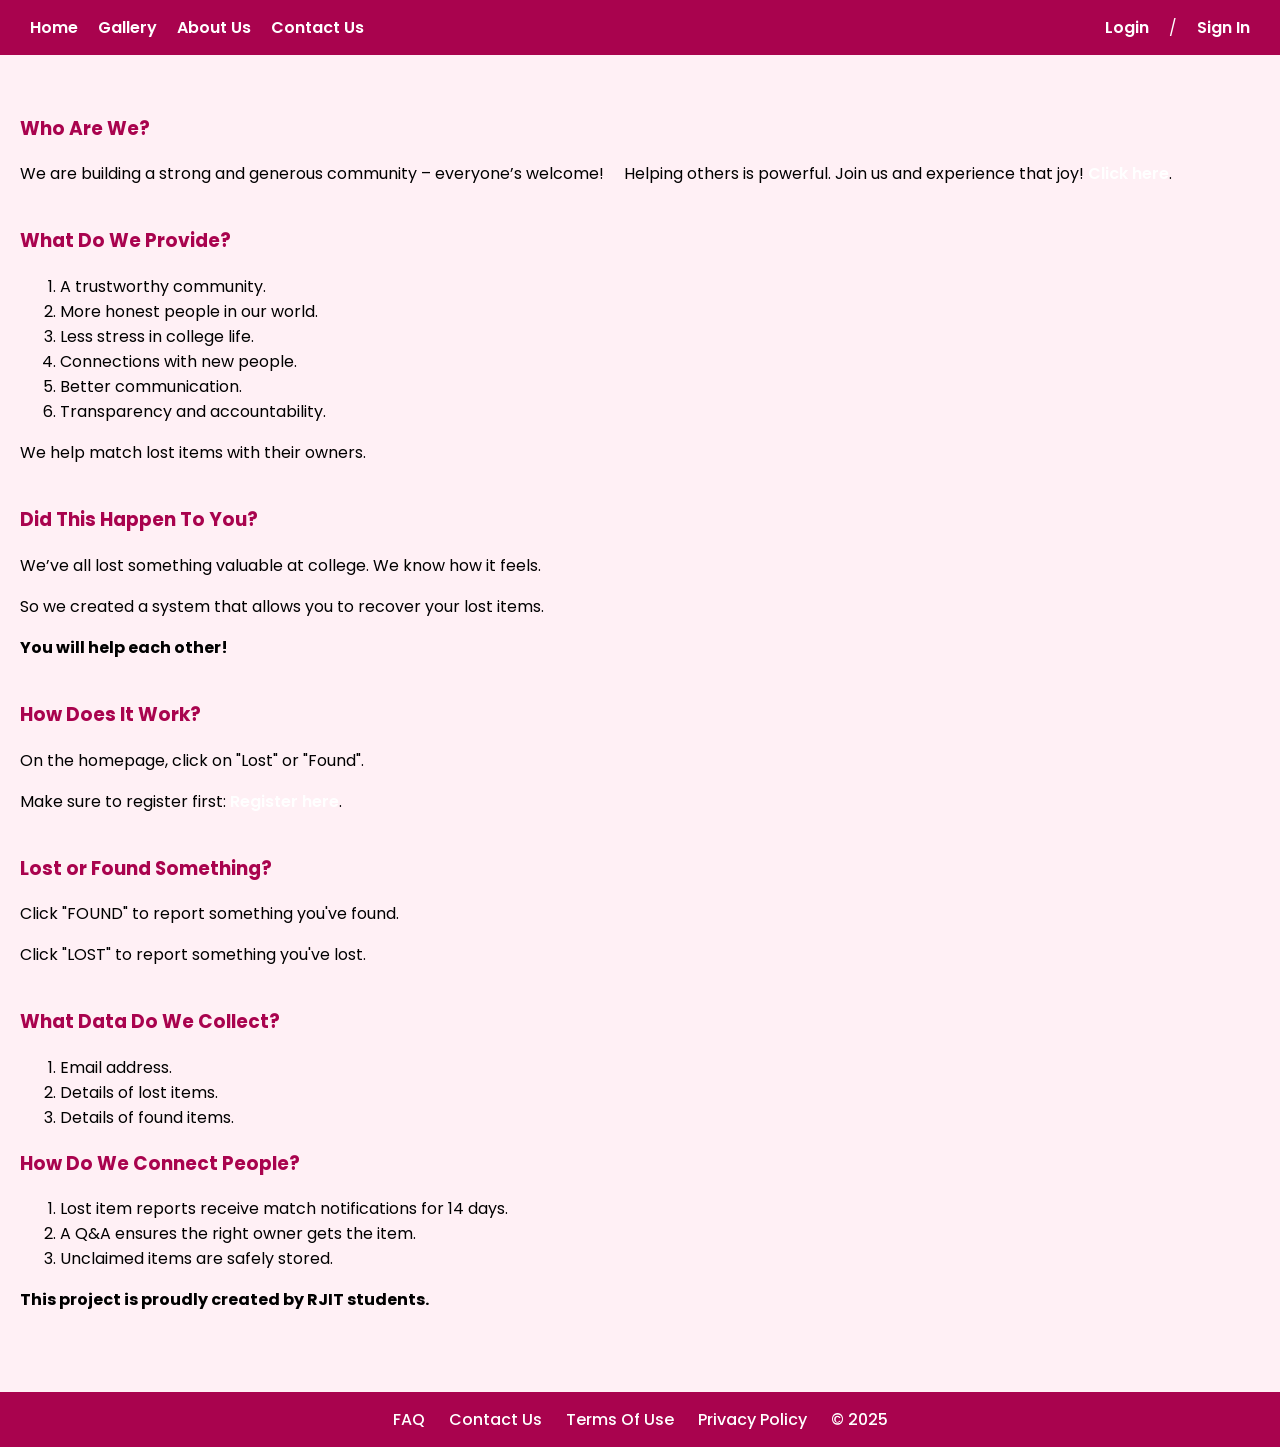
==== commit 9ae01ac3: "Resolved merge conflicts" ====
--- a/about_us.html
+++ b/about_us.html
@@ -1,391 +1,167 @@
-<<<<<<< HEAD
-<!DOCTYPE html>
-<html lang="en">
-<head>
-  <meta charset="UTF-8" />
-  <meta http-equiv="X-UA-Compatible" content="IE=edge" />
-  <meta name="viewport" content="width=device-width, initial-scale=1.0" />
-  <title>About Us</title>
-
-  <!-- Fonts -->
-  <link href="https://fonts.googleapis.com/css2?family=Poppins:wght@400;600;700&display=swap" rel="stylesheet" />
-
-  <!-- Custom CSS -->
-  <style>
-    body {
-      font-family: 'Poppins', sans-serif;
-      margin: 0;
-      padding: 0;
-      background-color: #fff0f5;
-    }
-
-    nav {
-      background-color: #a9034e;
-      padding: 15px 30px;
-    }
-
-    .navigation {
-      display: flex;
-      justify-content: space-between;
-      align-items: center;
-    }
-
-    ul {
-      list-style: none;
-      display: flex;
-      gap: 20px;
-      padding: 0;
-      margin: 0;
-    }
-
-    a {
-      text-decoration: none;
-      color: white;
-      font-weight: 600;
-    }
-
-    a:hover {
-      text-decoration: underline;
-    }
-
-    main {
-      padding: 40px 20px;
-    }
-
-    section {
-      margin-bottom: 40px;
-    }
-
-    h3 {
-      color: #a9034e;
-      font-weight: 700;
-    }
-
-    footer {
-      background-color: #a9034e;
-      padding: 15px;
-      text-align: center;
-    }
-
-    footer a {
-      color: white;
-      margin: 0 10px;
-      font-weight: 500;
-    }
-
-    footer a:hover {
-      text-decoration: underline;
-    }
-  </style>
-</head>
-<body>
-
-  <nav>
-    <div class="navigation">
-      <ul class="home_contact">
-        <li><a href="home.html">Home</a></li>
-        <li><a href="#">Gallery</a></li>
-        <li><a href="#">About Us</a></li>
-        <li><a href="#">Contact Us</a></li>
-      </ul>
-      <ul class="login_reg">
-        <li><a href="#">Login</a></li>
-        <li style="color: white">/</li>
-        <li><a href="./forms/register.html">Sign In</a></li>
-      </ul>
-    </div>
-  </nav>
-
-<<<<<<< HEAD
-  <main>
-    <section>
-      <h3>Who Are We?</h3>
-      <ul>
-        <li>We are building a strong and generous community – everyone’s welcome!</li>
-        <li>Helping others is powerful. Join us and experience that joy! <a href="home.html">Click here</a>.</li>
-      </ul>
-    </section>
-
-    <section>
-      <h3>What Do We Provide?</h3>
-      <ol>
-        <li>A trustworthy community.</li>
-        <li>More honest people in our world.</li>
-        <li>Less stress in college life.</li>
-        <li>Connections with new people.</li>
-        <li>Better communication.</li>
-        <li>Transparency and accountability.</li>
-      </ol>
-      <p>We help match lost items with their owners.</p>
-    </section>
-
-    <section>
-      <h3>Did This Happen To You?</h3>
-      <p>We’ve all lost something valuable at college. We know how it feels.</p>
-      <p>So we created a system that allows you to recover your lost items.</p>
-      <p><strong>You will help each other!</strong></p>
-    </section>
-
-    <section>
-      <h3>How Does It Work?</h3>
-      <p>On the homepage, click on "Lost" or "Found".</p>
-      <p>Make sure to register first: <a href="firstpage.html">Register here</a>.</p>
-    </section>
-
-    <section>
-      <h3>Lost or Found Something?</h3>
-      <p>Click "FOUND" to report something you've found.</p>
-      <p>Click "LOST" to report something you've lost.</p>
-    </section>
-
-    <section>
-      <h3>What Data Do We Collect?</h3>
-      <ol>
-        <li>Email address.</li>
-        <li>Details of lost items.</li>
-        <li>Details of found items.</li>
-      </ol>
-
-      <h3>How Do We Connect People?</h3>
-      <ol>
-        <li>Lost item reports receive match notifications for 14 days.</li>
-        <li>A Q&A ensures the right owner gets the item.</li>
-        <li>Unclaimed items are safely stored.</li>
-      </ol>
-
-      <strong>This project is proudly created by RJIT students.</strong>
-    </section>
-  </main>
-
-  <footer>
-    <a href="#">FAQ</a>
-    <a href="#">Contact Us</a>
-    <a href="#">Terms Of Use</a>
-    <a href="#">Privacy Policy</a>
-    <a href="#">&copy; 2025</a>
-  </footer>
-
-</body>
-</html>
-=======
-    <footer>
-      <a href="#">FAQ</a>
-      <a href="#">Contact Us</a>
-      <a href="#">Terms Of Use</a>
-      <a href="#">Privacy Policy</a>
-      <a href="#">&copy;Copyright</a>
-    </footer>
-  </body>
->>>>>>> 92cfe0a011f8ba5ef72c3657ba723c8a650424d2
-=======
 <!DOCTYPE html>
 <html lang="en">
+<head>
+  <meta charset="UTF-8" />
+  <meta http-equiv="X-UA-Compatible" content="IE=edge" />
+  <meta name="viewport" content="width=device-width, initial-scale=1.0" />
+  <title>About Us</title>
 
-<head>
-    <meta charset="UTF-8" />
-    <meta http-equiv="X-UA-Compatible" content="IE=edge" />
-    <meta name="viewport" content="width=device-width, initial-scale=1.0" />
-    <title>About Us</title>
-    <link rel="stylesheet" href="./style.css">
-    <link rel="preconnect" href="https://fonts.gstatic.com" />
-    <link href="https://fonts.googleapis.com/css2?family=Cairo:wght@300&display=swap" rel="stylesheet" />
+  <!-- Fonts -->
+  <link href="https://fonts.googleapis.com/css2?family=Poppins:wght@400;600;700&display=swap" rel="stylesheet" />
 
-    <link rel="preconnect" href="https://fonts.gstatic.com" />
-    <link href="https://fonts.googleapis.com/css2?family=Architects+Daughter&display=swap" rel="stylesheet" />
+  <!-- Custom CSS -->
+  <style>
+    body {
+      font-family: 'Poppins', sans-serif;
+      margin: 0;
+      padding: 0;
+      background-color: #fff0f5;
+    }
 
-    <link rel="preconnect" href="https://fonts.gstatic.com" />
-    <link href="https://fonts.googleapis.com/css2?family=Architects+Daughter&family=Courgette&display=swap" rel="stylesheet" />
+    nav {
+      background-color: #a9034e;
+      padding: 15px 30px;
+    }
 
-    <link rel="preconnect" href="https://fonts.gstatic.com" />
-    <link href="https://fonts.googleapis.com/css2?family=Architects+Daughter&family=Courgette&family=Merienda:wght@400;700&display=swap" rel="stylesheet" />
+    .navigation {
+      display: flex;
+      justify-content: space-between;
+      align-items: center;
+    }
 
-    <link rel="preconnect" href="https://fonts.gstatic.com" />
-    <link href="https://fonts.googleapis.com/css2?family=Architects+Daughter&family=Courgette&family=Merienda:wght@400;700&family=Yeon+Sung&display=swap" rel="stylesheet" />
-    <link rel="preconnect" href="https://fonts.gstatic.com" />
-    <link href="https://fonts.googleapis.com/css2?family=Sriracha&display=swap" rel="stylesheet" />
+    ul {
+      list-style: none;
+      display: flex;
+      gap: 20px;
+      padding: 0;
+      margin: 0;
+    }
+
+    a {
+      text-decoration: none;
+      color: white;
+      font-weight: 600;
+    }
+
+    a:hover {
+      text-decoration: underline;
+    }
+
+    main {
+      padding: 40px 20px;
+    }
+
+    section {
+      margin-bottom: 40px;
+    }
+
+    h3 {
+      color: #a9034e;
+      font-weight: 700;
+    }
+
+    footer {
+      background-color: #a9034e;
+      padding: 15px;
+      text-align: center;
+    }
+
+    footer a {
+      color: white;
+      margin: 0 10px;
+      font-weight: 500;
+    }
+
+    footer a:hover {
+      text-decoration: underline;
+    }
+  </style>
 </head>
+<body>
 
-<body>
-    <nav>
-        <div class="navigation">
-            <ul class="home_contact">
-                <li><a href="home.html">Home</a></li>
-                <li><a href="#">Gallery</a></li>
-                <li><a href="#">About Us</a></li>
-                <li><a href="#">Contact Us</a></li>
-            </ul>
+  <nav>
+    <div class="navigation">
+      <ul class="home_contact">
+        <li><a href="home.html">Home</a></li>
+        <li><a href="#">Gallery</a></li>
+        <li><a href="#">About Us</a></li>
+        <li><a href="#">Contact Us</a></li>
+      </ul>
+      <ul class="login_reg">
+        <li><a href="#">Login</a></li>
+        <li style="color: white">/</li>
+        <li><a href="./forms/register.html">Sign In</a></li>
+      </ul>
+    </div>
+  </nav>
 
-            <ul class="login_reg">
-                <li id="login">
-                    <a href="">Login</a>
-                </li>
-                <li style="color: white">&#x2f;</li>
-                <li id="register">
-                    <a href="./forms/register.html"><i class="fas fa-user signin grow"> SignIn</i></a>
-                </li>
-            </ul>
-        </div>
-    </nav>
+  <main>
+    <section>
+      <h3>Who Are We?</h3>
+      <ul>
+        <li>We are building a strong and generous community – everyone’s welcome!</li>
+        <li>Helping others is powerful. Join us and experience that joy! <a href="home.html">Click here</a>.</li>
+      </ul>
+    </section>
 
-    <div class="container">
-        <section class="first" id="first">
-            <div class="images">
-                <img src="images/shaking_hand.png" alt="" />
-                <img src="images/cheering.png" alt="" />
-                <img src="images/community.png" alt="" />
-            </div>
-            <div class="sec_row">
-                <div class="gotlost"><img src="images/logo.png" alt="" /></div>
-                <div class="points">
-                    <ul>
-                        <li>
-                            We are creating a strong and generous community here and we love what we are doing here ! And everybody’s welcome..! Hop in fast or someone else will grab your seat!
-                        </li>
-                        <li>
-                            We all are humans and we love to help each other, the sense of satisfaction it gives us is just immense and I just don’t want you to be missing out that feeling ! So join in by
-                            <a href="home.html">CLICKING HERE</a>.
-                        </li>
-                    </ul>
-                </div>
-                <div class="rjitLogo"><img src="images/rjitlogo.png" alt="" /></div>
-            </div>
-        </section>
-        <section class="second" id="second">
-            <div class="box">
-                <img src="images/thinking.png" alt="" />
-                <div class="heading">
-                    <h3>You might be thinking about What value do we provide ?</h3>
-                </div>
-                <div class="content">
-                    <ol>
-                        <li>A trustworthy community.</li>
-                        <li>
-                            Trying to increase the count of honest people is our society.(They are kinda rare na?)
-                        </li>
-                        <li>
-                            Trying to minimise your loss in college years because college is only for happy-fun memories.
-                        </li>
-                        <li>
-                            Interaction with people who you would’ve never interacted with otherwise.
-                        </li>
-                        <li>There’s no communication barrier.</li>
-                        <li>
-                            Accountable people for questioning so that you can trust us without a doubt.
-                        </li>
-                    </ol>
-                </div>
-                <p>
-                    What we do here is match the lost things to their rightful owners!
-                </p>
-            </div>
-        </section>
+    <section>
+      <h3>What Do We Provide?</h3>
+      <ol>
+        <li>A trustworthy community.</li>
+        <li>More honest people in our world.</li>
+        <li>Less stress in college life.</li>
+        <li>Connections with new people.</li>
+        <li>Better communication.</li>
+        <li>Transparency and accountability.</li>
+      </ol>
+      <p>We help match lost items with their owners.</p>
+    </section>
 
-        <section class="third" id="third">
-            <div class="cheems">
-                <p>Did This Ever Happen To You?</p>
-                <p id="reply">
-                    *Haan Vro, Hua Hai. <img src="images/cheems.jpg" alt="" />
-                </p>
-            </div>
-            <div class="more_points">
-                See we all are college students and more often we bring things that hold precious values in our lives to our college for various purposes! Right ?
-                <br />
-                <br /> And when you loose them unfortunately it becomes really-really very hard for you to face your guardians !! We know we get it we all have been there, when we lost things and we weren’t able to face our guardians !!
-                <br />
-                <br />
-                <em>
-            <strong
-              >So that’s why we’ve thought of a way to help out the learners
-              here who have lost their precious belongings within the hostel or
-              campus or college to get their things back!</strong
-            >
-          </em>
-                <br />
-                <br /> Now you might be thinking how are we gonna do that! But sorry we ain’t doing it !!! Yesss! You heard us right! We are not going to do it, instead...
-                <br />
-                <br />
-                <em> <strong> You will be doing it yourself !</strong> </em> You all will be helping out each other !
-                <br />
-            </div>
-            <div class="work">
-                <h3>But wait wait! How’s that gonna happen ?</h3>
-                <div class="answer">
-                    We have that figured out for you ! We have a lost and a found button on our home page. So ...
-                    <br />
-                    <p>
-                        But first make sure that you are registered in our website and if sadly you are not, then just
-                        <a href="firstpage.html">HEAD OVER HERE!</a>
-                    </p>
-                </div>
-            </div>
-        </section>
+    <section>
+      <h3>Did This Happen To You?</h3>
+      <p>We’ve all lost something valuable at college. We know how it feels.</p>
+      <p>So we created a system that allows you to recover your lost items.</p>
+      <p><strong>You will help each other!</strong></p>
+    </section>
 
-        <section class="fourth" id="fourth">
-            <div class="found_row">
-                <div class="found">
-                    <h3>Found</h3>
-                    <p>
-                        If you’ve found something that was lying around in the passage or hallway or playground just collect it and click the FOUND button on our home page and submit as much details as you can in the sections over there !
-                    </p>
-                </div>
-                <img src="images/found_animated.jpg" alt="" />
-            </div>
-            <div class="lost_row">
-                <img src="images/lost_animated.jpg" alt="" />
-                <div class="lost">
-                    <h3>Lost</h3>
-                    <p>
-                        And by if any misfortune you’ve lost something that was precious to you please submit the details regarding it by clicking the LOST button in on our home page and rest assured your precious belonging will find it’s path back to you !
-                    </p>
-                </div>
-            </div>
-        </section>
+    <section>
+      <h3>How Does It Work?</h3>
+      <p>On the homepage, click on "Lost" or "Found".</p>
+      <p>Make sure to register first: <a href="firstpage.html">Register here</a>.</p>
+    </section>
 
-        <section class="fifth">
-            <div class="data">
-                <h3>
-                    This is all the data that we need for our working and nothing else.
-                </h3>
-                <ol>
-                    <li>Email Id for the registration part.</li>
-                    <li>Details of the lost</li>
-                    <li>Details of the found.</li>
-                </ol>
-            </div>
-            <h3>How do we do what we usually do!</h3>
-            <div class="ans">
-                <ol>
-                    <li>
-                        All of those who have reported a lost item will get a notification about all the found items that are reported withing 14 days.
-                    </li>
-                    <li>
-                        And then there will be a little QnA section between the two people.
-                    </li>
-                    <li>
-                        And if they assure that they are the rightful owner then the item will be handed over to them.
-                    </li>
-                </ol>
-                <strong>And even if the rightful owner is not found the property will be
-            safe in the vault especially alotted for out LOST-N-FOUND space! So
-            just rest assured guysssss!</strong
-          >
-        </div>
-        <p>This website is officially backed by the students of RJIT.</p>
-      </section>
-    </div>
+    <section>
+      <h3>Lost or Found Something?</h3>
+      <p>Click "FOUND" to report something you've found.</p>
+      <p>Click "LOST" to report something you've lost.</p>
+    </section>
 
-    <footer>
-      <a href="#">FAQ</a>
-      <a href="#">Contact Us</a>
-      <a href="#">Terms Of Use</a>
-      <a href="#">Privacy Policy</a>
-      <a href="#">&copy;Copyright</a>
-    </footer>
-  </body>
-<<<<<<< HEAD
-</html>
->>>>>>> 1707462a0a9dcddd8b29362335f7528c0e1ec20c
-=======
->>>>>>> 1707462a0a9dcddd8b29362335f7528c0e1ec20c
-</html>
->>>>>>> 92cfe0a011f8ba5ef72c3657ba723c8a650424d2
+    <section>
+      <h3>What Data Do We Collect?</h3>
+      <ol>
+        <li>Email address.</li>
+        <li>Details of lost items.</li>
+        <li>Details of found items.</li>
+      </ol>
+
+      <h3>How Do We Connect People?</h3>
+      <ol>
+        <li>Lost item reports receive match notifications for 14 days.</li>
+        <li>A Q&A ensures the right owner gets the item.</li>
+        <li>Unclaimed items are safely stored.</li>
+      </ol>
+
+      <strong>This project is proudly created by RJIT students.</strong>
+    </section>
+  </main>
+
+  <footer>
+    <a href="#">FAQ</a>
+    <a href="#">Contact Us</a>
+    <a href="#">Terms Of Use</a>
+    <a href="#">Privacy Policy</a>
+    <a href="#">&copy; 2025</a>
+  </footer>
+
+</body>
+</html>
